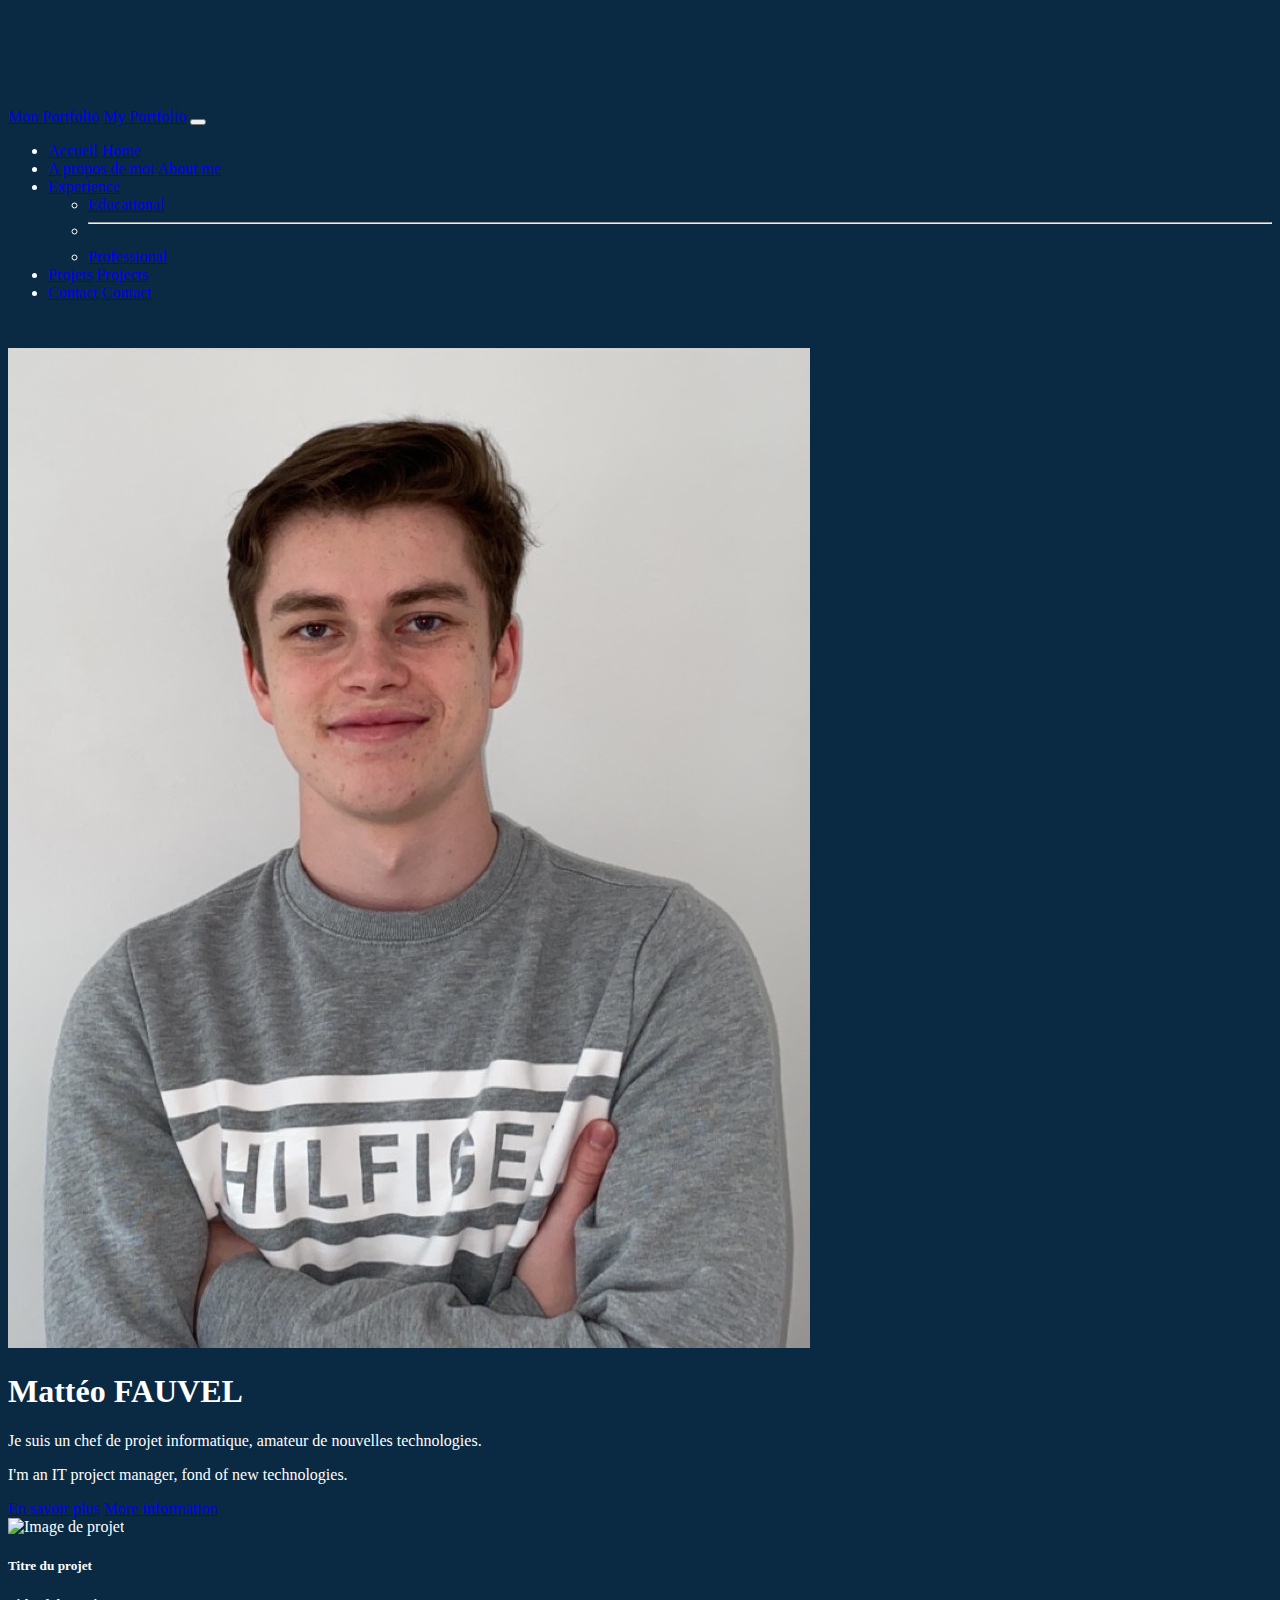
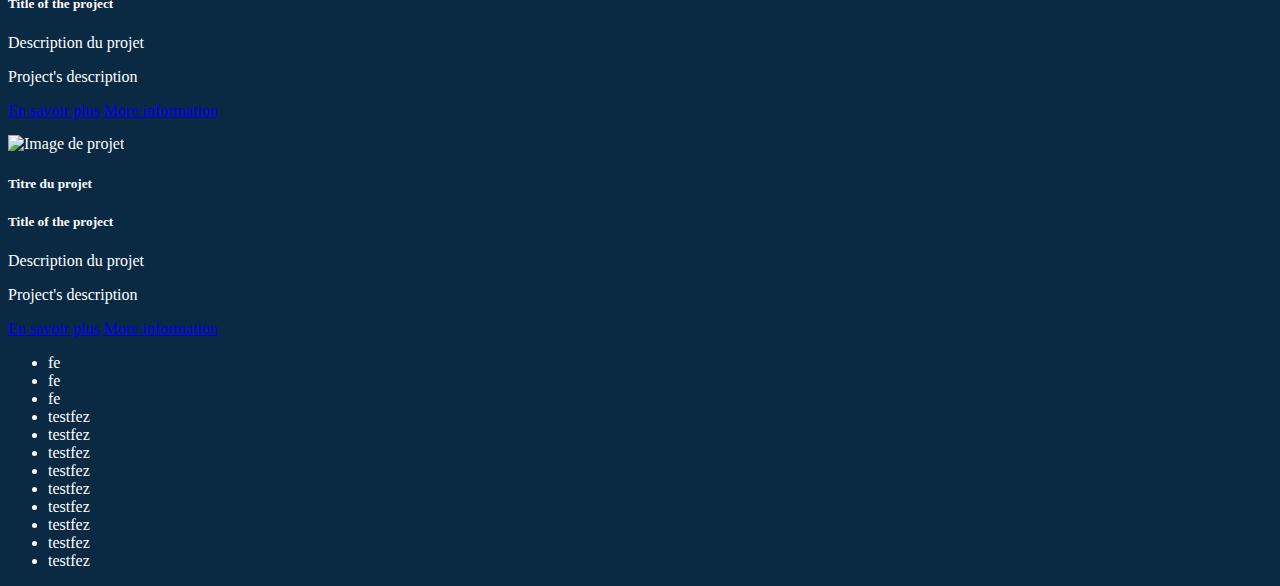
==== index.html @ 297b17e7 "Nav ended + img profil aligné" ====
<!DOCTYPE html>
<html lang="fr">
  <head>
    <meta charset="UTF-8" />
    <meta name="viewport" content="width=device-width, initial-scale=1.0" />

    
    <link rel="icon" href="/assets/Images/site-icon.png" type="image/png" />


    <link href="https://cdn.jsdelivr.net/npm/bootstrap@5.1.3/dist/css/bootstrap.min.css" rel="stylesheet" integrity="sha384-1BmE4kWBq78iYhFldvKuhfTAU6auU8tT94WrHftjDbrCEXSU1oBoqyl2QvZ6jIW3" crossorigin="anonymous">

    <link rel="stylesheet" href="/style/mainStyle.css" />

    

    <title id="tab-title">Accueil - Portfolio</title>
    
  </head>

  <body>
   
   <div class="navbox">
    <nav class="navbar navbar-expand-lg navbar-dark bg-dark fixed-top">
      <div class="container">
        <a class="navbar-brand lang-fr" href="#">Mon Portfolio</a>
        <a class="navbar-brand lang-en" href="#">My Portfolio</a>
        <button class="navbar-toggler" type="button" data-bs-toggle="collapse" data-bs-target="#navbarNav" aria-controls="navbarNav" aria-expanded="false" aria-label="Toggle navigation">
          <span class="navbar-toggler-icon"></span>
        </button>
        <div class="collapse navbar-collapse" id="navbarNav">
          <ul class="navbar-nav ms-auto">
            <li class="nav-item">
              <a class="nav-link active lang-fr" aria-current="page" href="#">Accueil</a>
              <a class="nav-link active lang-en" aria-current="page" href="#">Home</a>
            </li>
            <li class="nav-item">
              <a class="nav-link lang-fr" href="#">A propos de moi</a>
              <a class="nav-link lang-en" href="#">About me</a>
            </li>  

            <!-- Dropdown for experience -->
            <li class="nav-item dropdown">
            <a class="nav-link dropdown-toggle" href="#" id="navbarDropdown" role="button" data-bs-toggle="dropdown" aria-expanded="false">
              Experience
            </a>
            <ul class="dropdown-menu" aria-labelledby="navbarDropdown">
              <li><a class="dropdown-item" href="#">Educational</a></li>
              <li><hr class="dropdown-divider"></li>
              <li><a class="dropdown-item" href="#">Professional</a></li>
            </ul>
          </li>


            <li class="nav-item">
              <a class="nav-link lang-fr" href="#">Projets</a>
              <a class="nav-link lang-en" href="#">Projects</a>
            </li>
            <li class="nav-item">
              <a class="nav-link lang-fr" href="#">Contact</a>
              <a class="nav-link lang-en" href="#">Contact</a>
            </li>
            <li class="nav-item" hidden>
              <button id="lang-button" class="nav-link btn btn-outline-primary">EN</button>
            </li>
          </ul>
        </div>
      </div>
    </nav>
  </div>
 
    <div class="pt-3">
    <div class="container my-5">
      <div class="row">
        <div class="col-md-6 d-flex justify-content-center">
          <img src="assets/Images/Photo de profil.JPG" class="img-fluid rounded-circle mb-3 w-50" alt="Image de profil">
        </div>
        <div class="col-md-6">
          <h1>Mattéo FAUVEL</h1>
          <p class="lang-fr">Je suis un chef de projet informatique, amateur de nouvelles technologies.</p>
          <p class="lang-en">I'm an IT project manager, fond of new technologies.</p>

          <a href="#" class="btn btn-primary lang-fr">En savoir plus</a>
          <a href="#" class="btn btn-primary lang-en">More information</a>
        </div>
      </div>
    </div>
  
    <div class="container my-5">
      <div class="row">
        <div class="col-md-4">
          <div class="card">
            <img src="https://via.placeholder.com/500x300.png?text=Image+de+projet" class="card-img-top" alt="Image de projet">
            <div class="card-body">
              <h5 class="card-title lang-fr">Titre du projet</h5>
              <h5 class="card-title lang-en">Title of the project</h5>
              <p class="card-text lang-fr">Description du projet</p>
              <p class="card-text lang-en">Project's description</p>
              <a href="#" class="btn btn-primary lang-fr">En savoir plus</a>
              <a href="#" class="btn btn-primary lang-en">More information</a>
            </div>
          </div>
        </div>
        <div class="col-md-4">
          <div class="card">
            <img src="https://via.placeholder.com/500x300.png?text=Image+de+projet" class="card-img-top" alt="Image de projet">
            <div class="card-body">
              <h5 class="card-title lang-fr">Titre du projet</h5>
              <h5 class="card-title lang-en">Title of the project</h5>
              <p class="card-text lang-fr">Description du projet</p>
              <p class="card-text lang-en">Project's description</p>
              <a href="#" class="btn btn-primary lang-fr">En savoir plus</a>
              <a href="#" class="btn btn-primary lang-en">More information</a>
          </div>
        </div>
      </div>
    </div>
  </div>

  <ul><li>fe</li>
  <li>fe</li>
  <li>fe</li>
  <li>testfez</li>
  <li>testfez</li>
  <li>testfez</li>
  <li>testfez</li>
  <li>testfez</li>
  <li>testfez</li>
  <li>testfez</li>
  <li>testfez</li>
  <li>testfez</li></ul>



  <script src="Script/jquery-3.6.4.min.js"></script>
  <script src="Script/script.js"></script>
  
  <script src="https://cdn.jsdelivr.net/npm/@popperjs/core@2.10.2/dist/umd/popper.min.js" integrity="sha384-7+zCNj/IqJ95wo16oMtfsKbZ9ccEh31eOz1HGyDuCQ6wgnyJNSYdrPa03rtR1zdB" crossorigin="anonymous"></script>

  <script src="https://cdn.jsdelivr.net/npm/bootstrap@5.1.3/dist/js/bootstrap.min.js" integrity="sha384-QJHtvGhmr9XOIpI6YVutG+2QOK9T+ZnN4kzFN1RtK3zEFEIsxhlmWl5/YESvpZ13" crossorigin="anonymous"></script>

</div>
  </body>
</html>
---- style/mainStyle.css ----
body {
  background-color: #0A2A43;
  color: white;
  padding-top: 100px;
}

.card {
  margin-bottom: 15px;
  border-color: white;
  background-color: #0A2A43;
  color: white;
}

#lang-button {
  margin-left: 30px;
}

.bg-dark {
  background-color: #0A2A43;
}

.pt-3 {
  padding-top: 30px;
}
/*# sourceMappingURL=mainStyle.css.map */
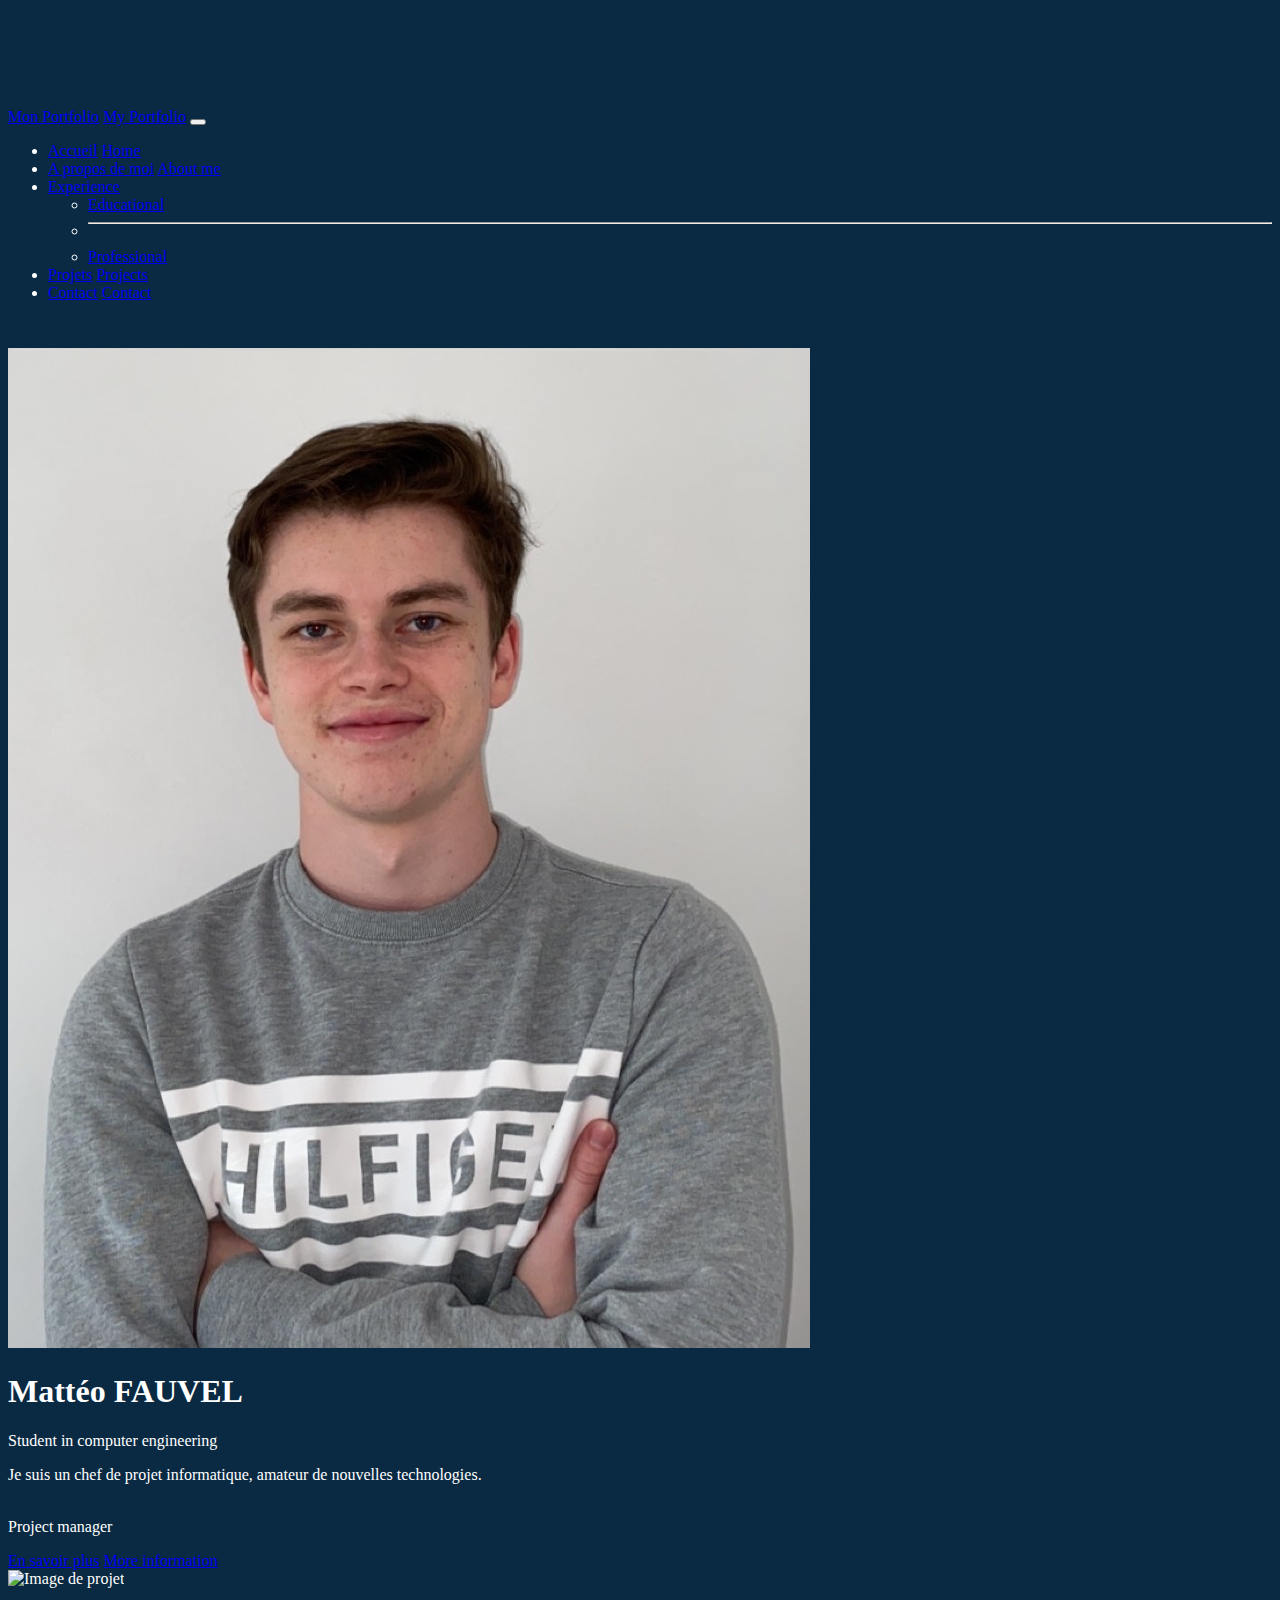
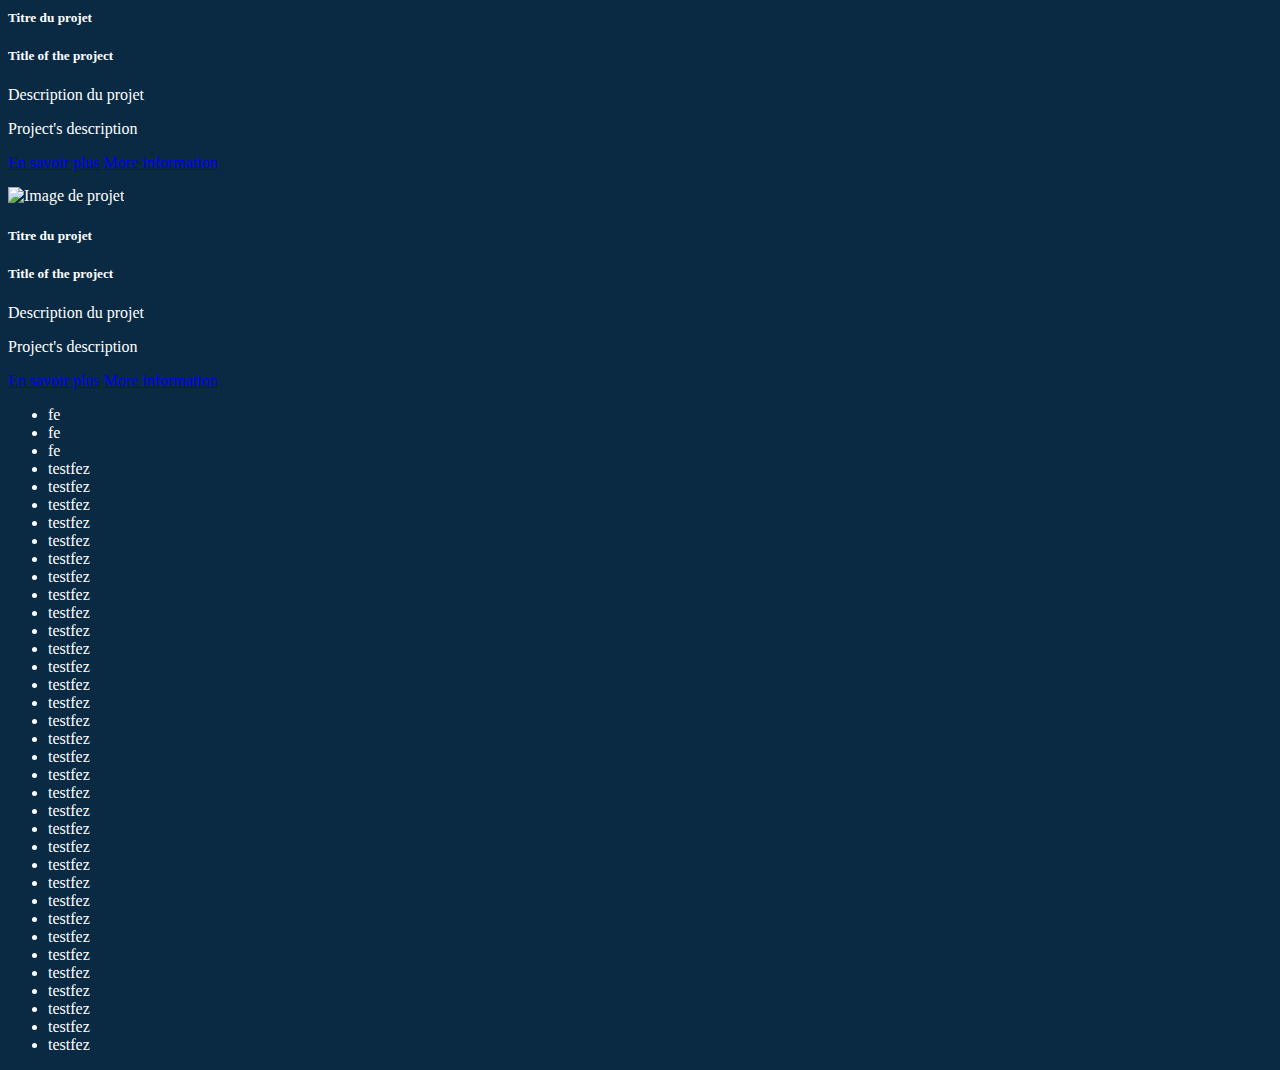
==== commit 50d4a02e: "new file" ====
--- a/index.html
+++ b/index.html
@@ -53,8 +53,8 @@
 
 
             <li class="nav-item">
-              <a class="nav-link lang-fr" href="#">Projets</a>
-              <a class="nav-link lang-en" href="#">Projects</a>
+              <a class="nav-link lang-fr" href="#projects-anchor">Projets</a>
+              <a class="nav-link lang-en" href="#projects-anchor">Projects</a>
             </li>
             <li class="nav-item">
               <a class="nav-link lang-fr" href="#">Contact</a>
@@ -77,8 +77,10 @@
         </div>
         <div class="col-md-6">
           <h1>Mattéo FAUVEL</h1>
+          <span id="profile-title">Student in computer engineering</span>
           <p class="lang-fr">Je suis un chef de projet informatique, amateur de nouvelles technologies.</p>
-          <p class="lang-en">I'm an IT project manager, fond of new technologies.</p>
+          <br><span class="lang-en profile-description">Project manager</span>
+          <p class="lang-en profile-description"></p>
 
           <a href="#" class="btn btn-primary lang-fr">En savoir plus</a>
           <a href="#" class="btn btn-primary lang-en">More information</a>
@@ -86,8 +88,8 @@
       </div>
     </div>
   
-    <div class="container my-5">
-      <div class="row">
+    <div class="container my-5" >
+      <div class="row" id="projects-anchor">
         <div class="col-md-4">
           <div class="card">
             <img src="https://via.placeholder.com/500x300.png?text=Image+de+projet" class="card-img-top" alt="Image de projet">
@@ -128,6 +130,30 @@
   <li>testfez</li>
   <li>testfez</li>
   <li>testfez</li>
+  <li>testfez</li>
+  <li>testfez</li>
+  <li>testfez</li>
+  <li>testfez</li>
+  <li>testfez</li>
+  <li>testfez</li>
+  <li>testfez</li>
+  <li>testfez</li>
+  <li>testfez</li>
+  <li>testfez</li>
+  <li>testfez</li>
+  <li>testfez</li>
+  <li>testfez</li>
+  <li>testfez</li>
+  <li>testfez</li>
+  <li>testfez</li>
+  <li>testfez</li>
+  <li>testfez</li>
+  <li>testfez</li>
+  <li>testfez</li>
+  <li>testfez</li>
+  <li>testfez</li>
+  <li>testfez</li>
+  <li>testfez</li>
   <li>testfez</li></ul>
 
 
--- a/style/mainStyle.css
+++ b/style/mainStyle.css
@@ -21,5 +21,4 @@
 
 .pt-3 {
   padding-top: 30px;
-}
-/*# sourceMappingURL=mainStyle.css.map */+}/*# sourceMappingURL=mainStyle.css.map */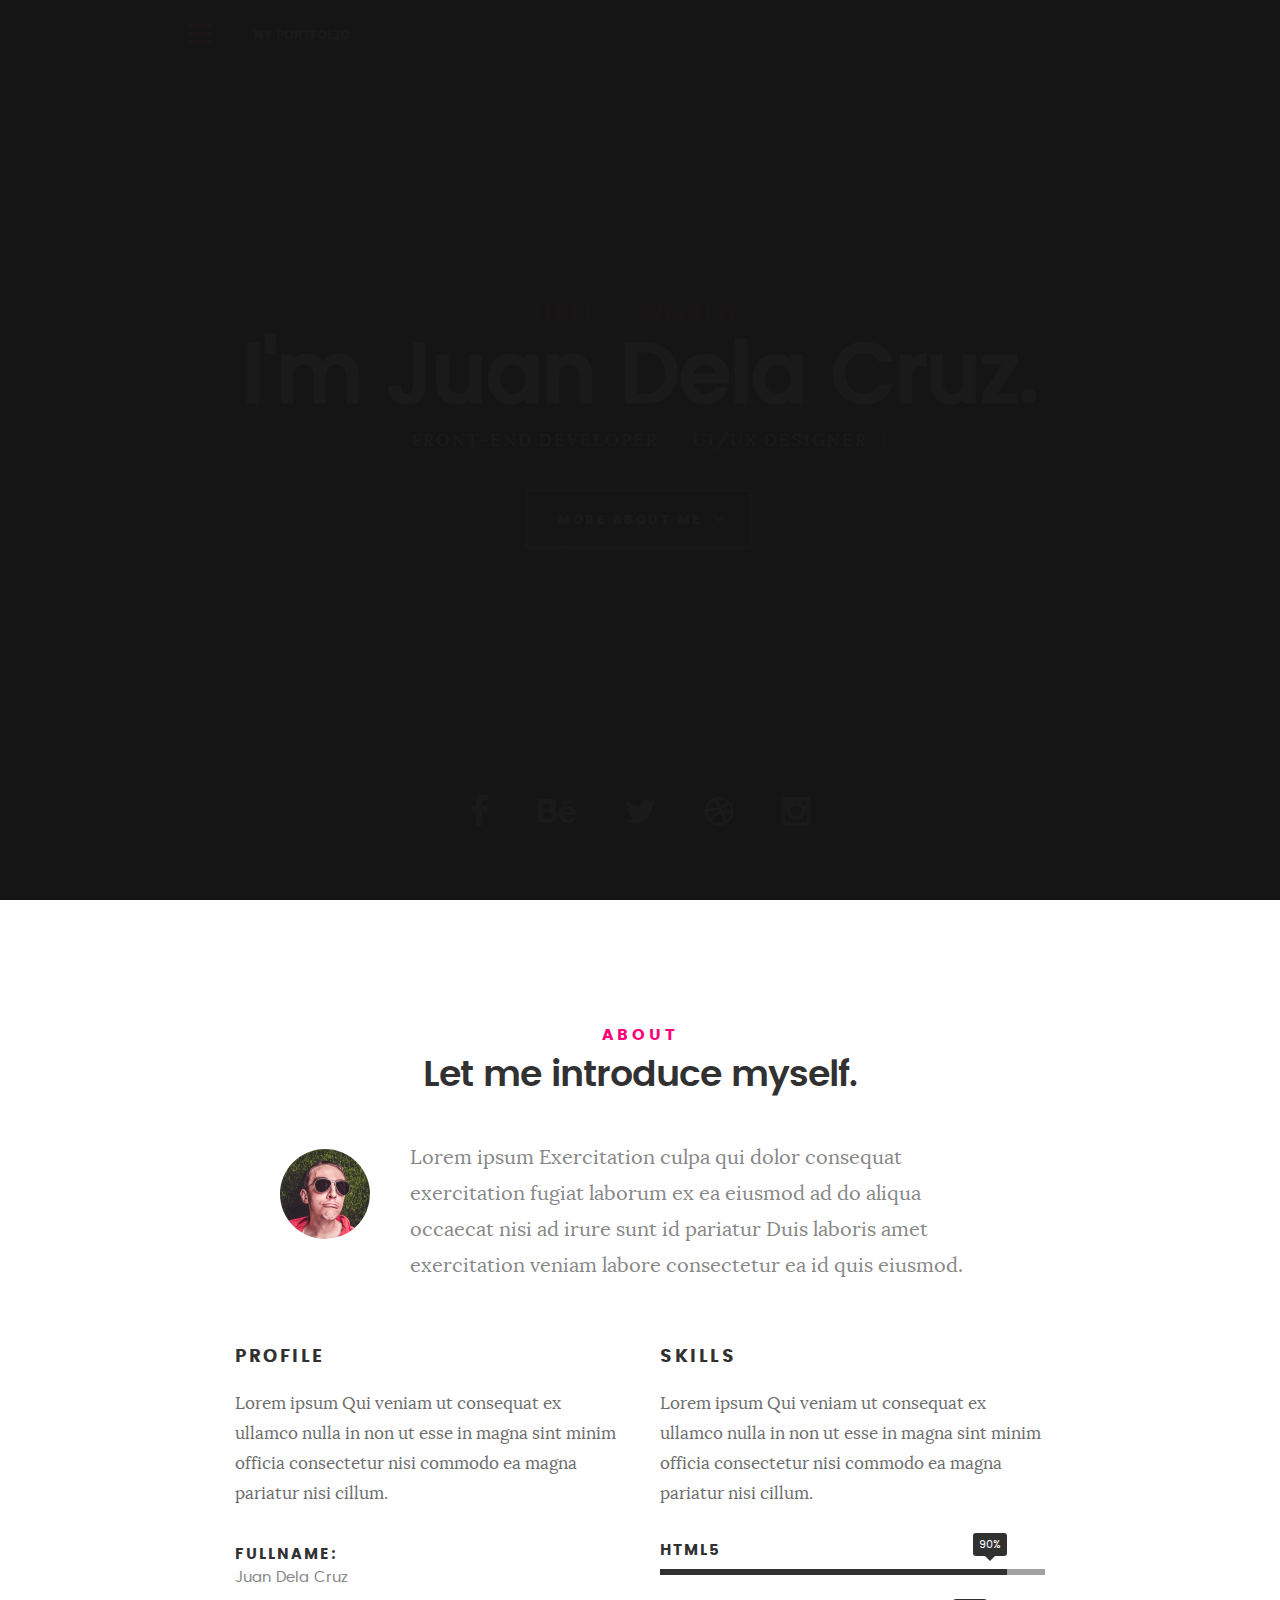
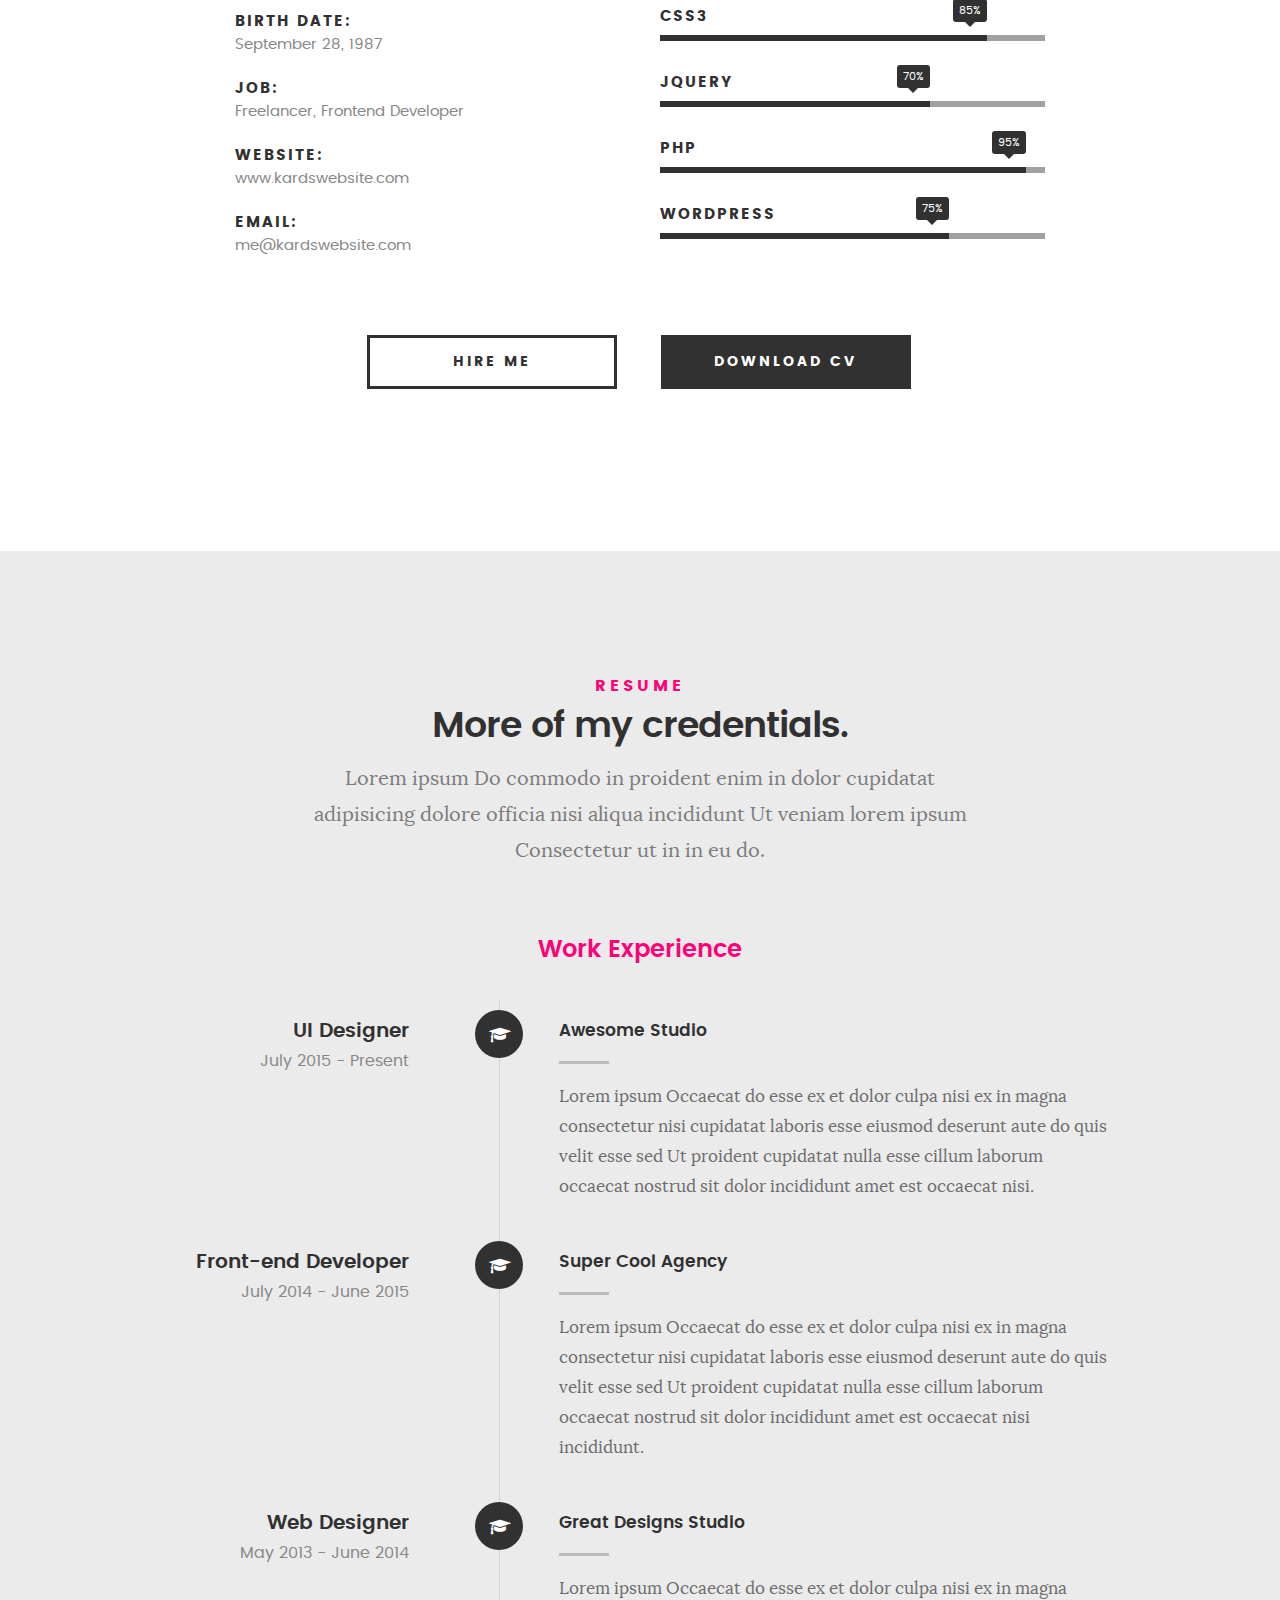
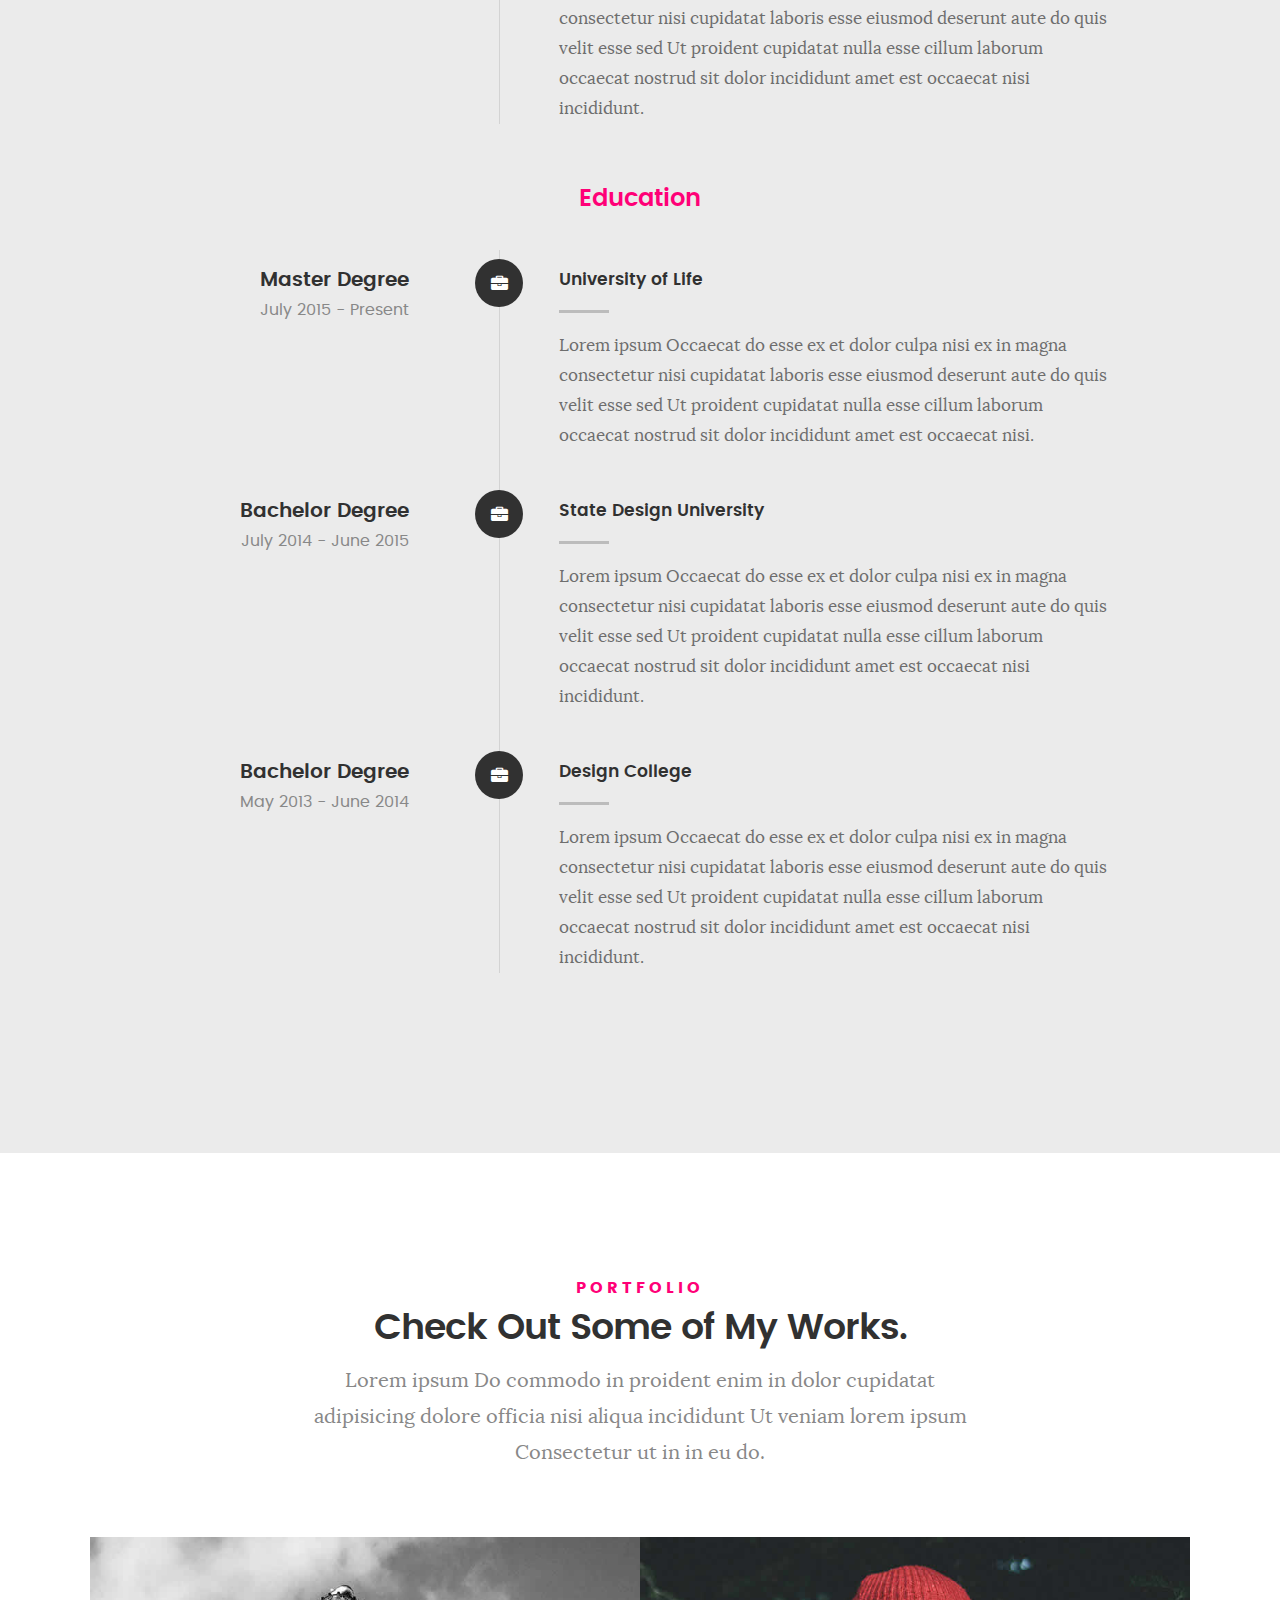
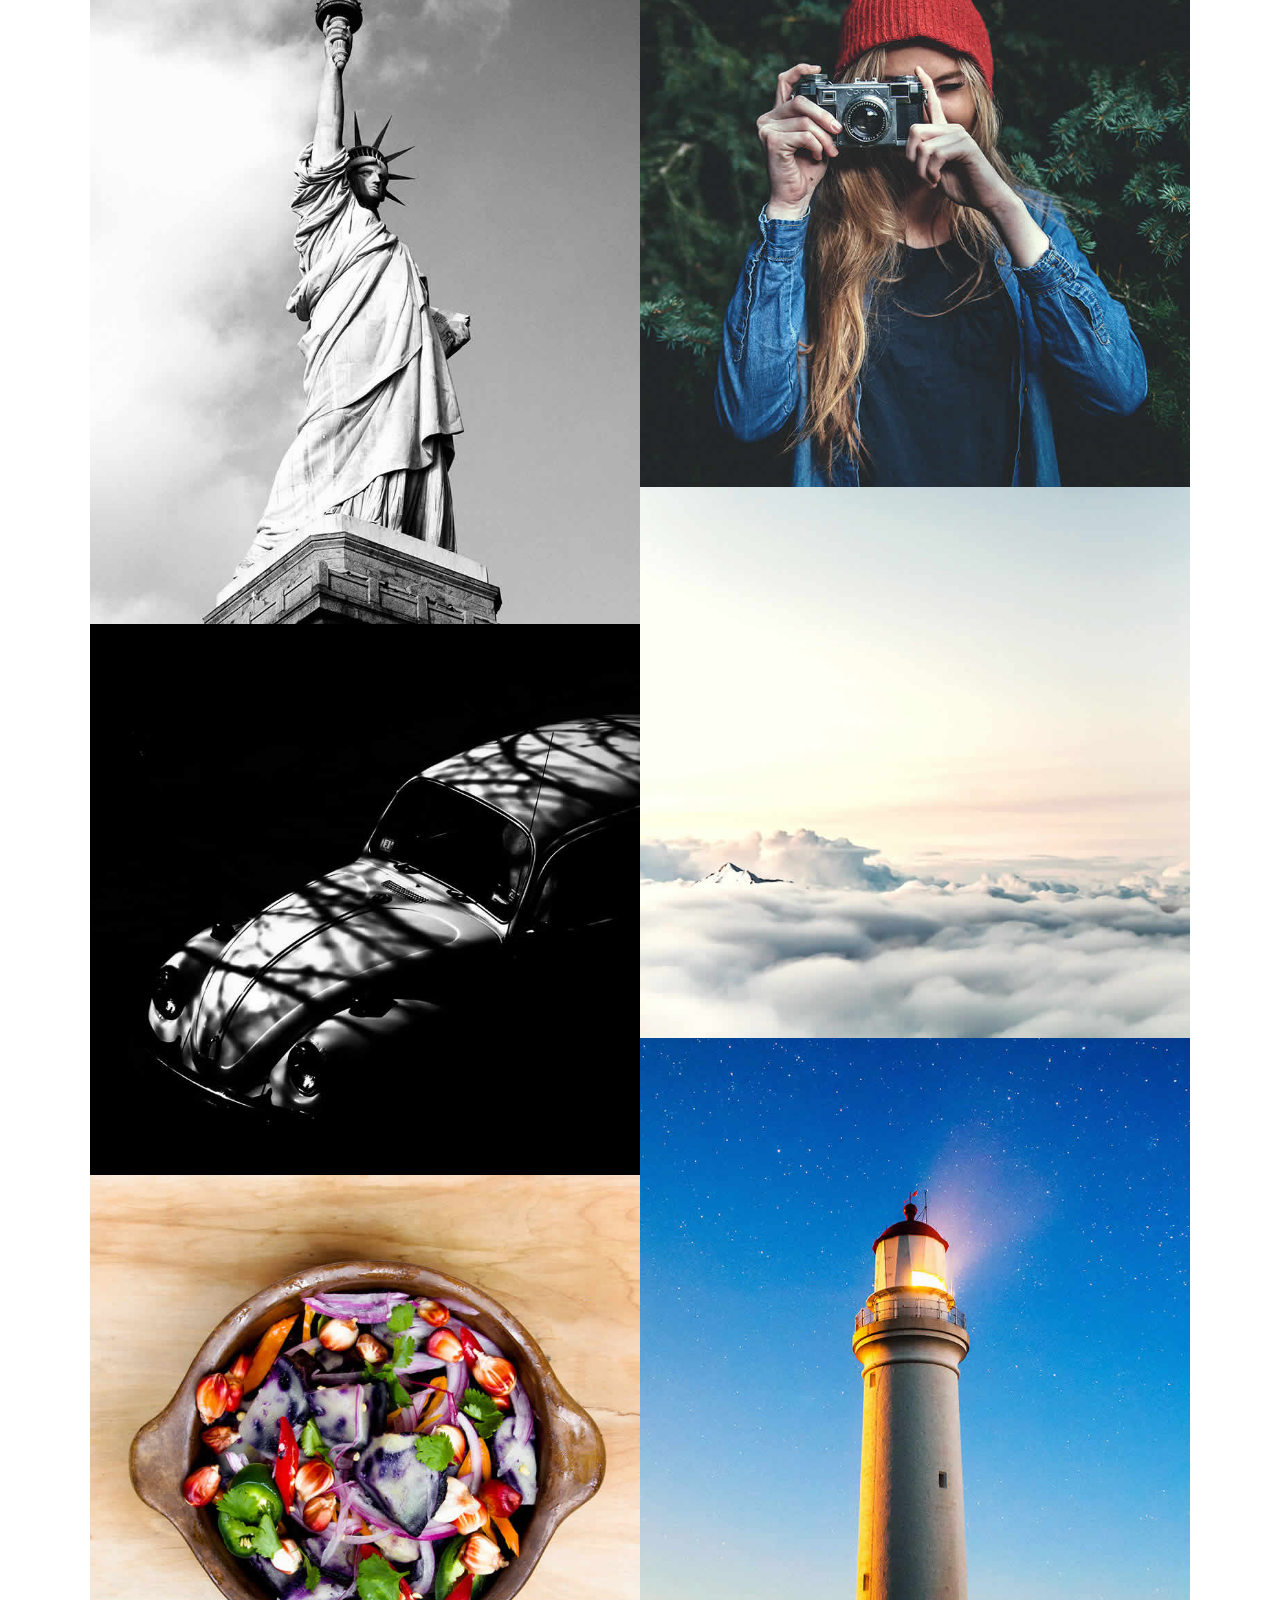
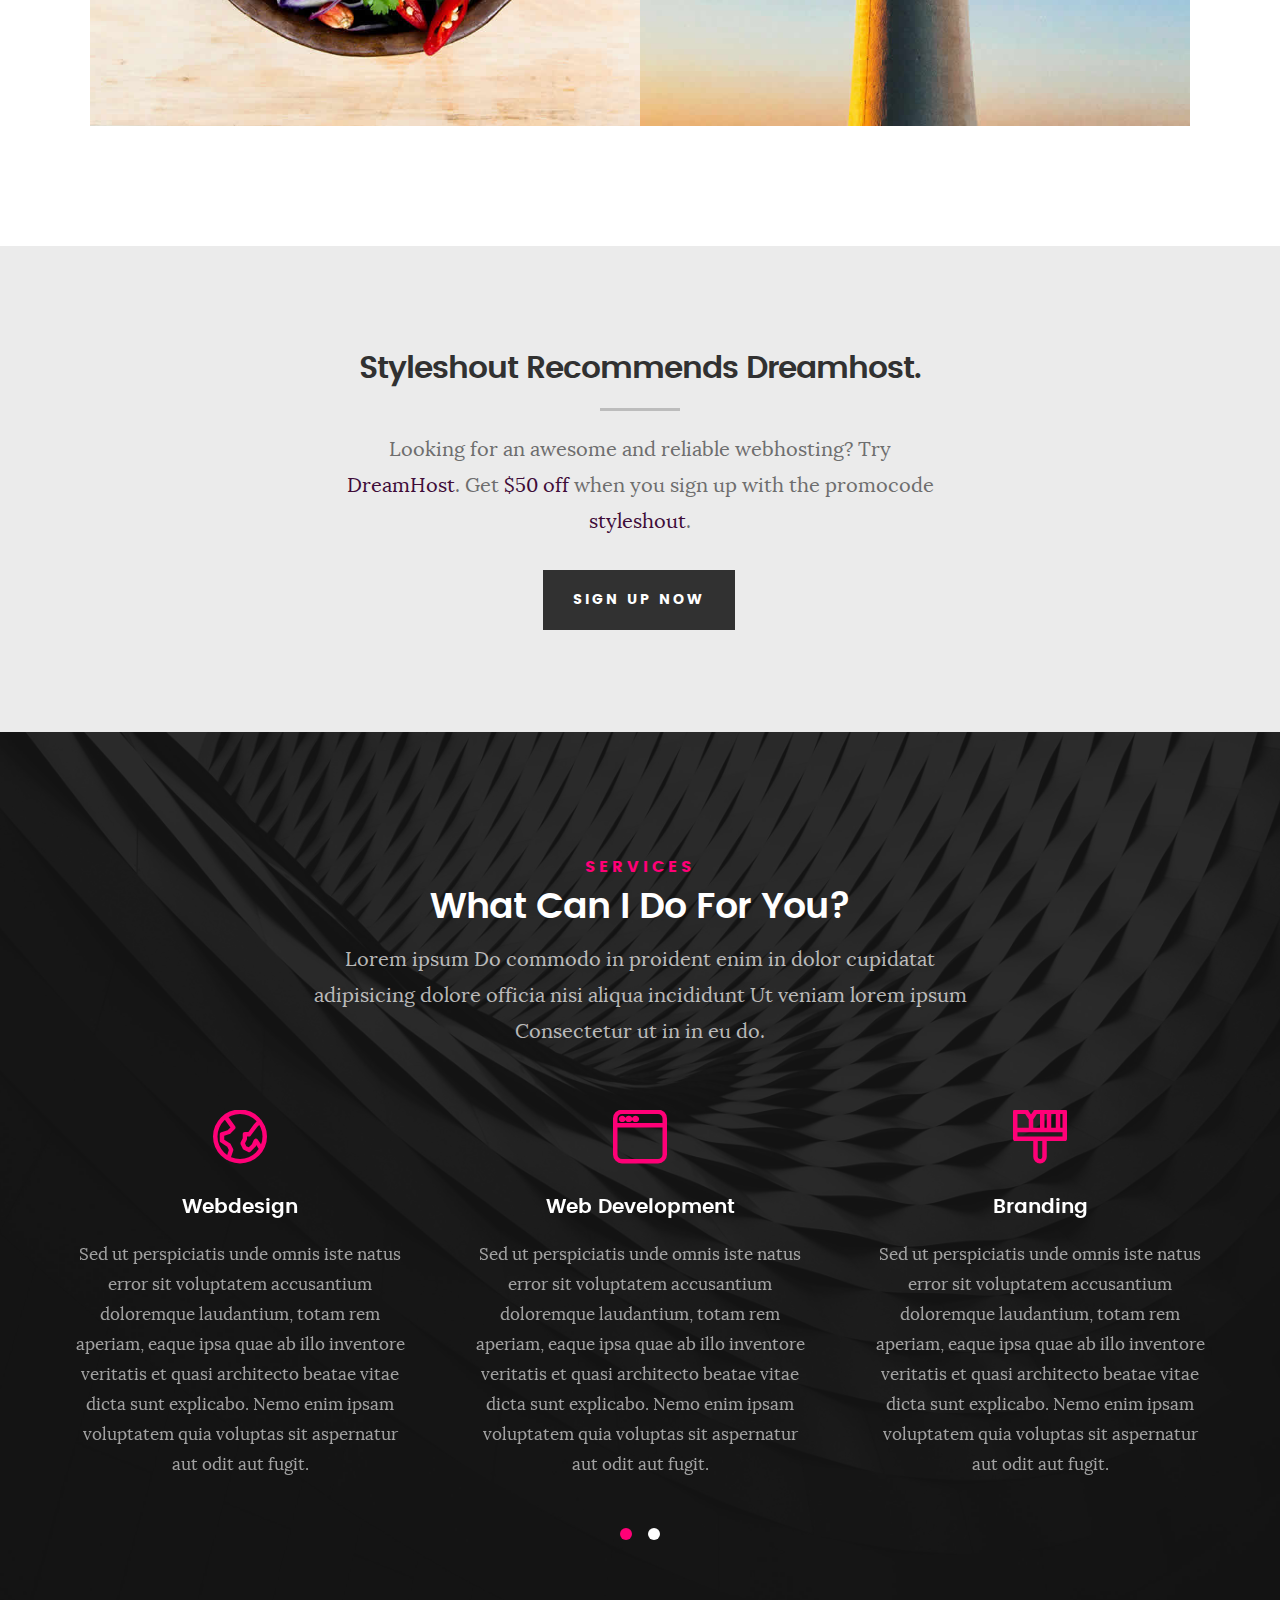
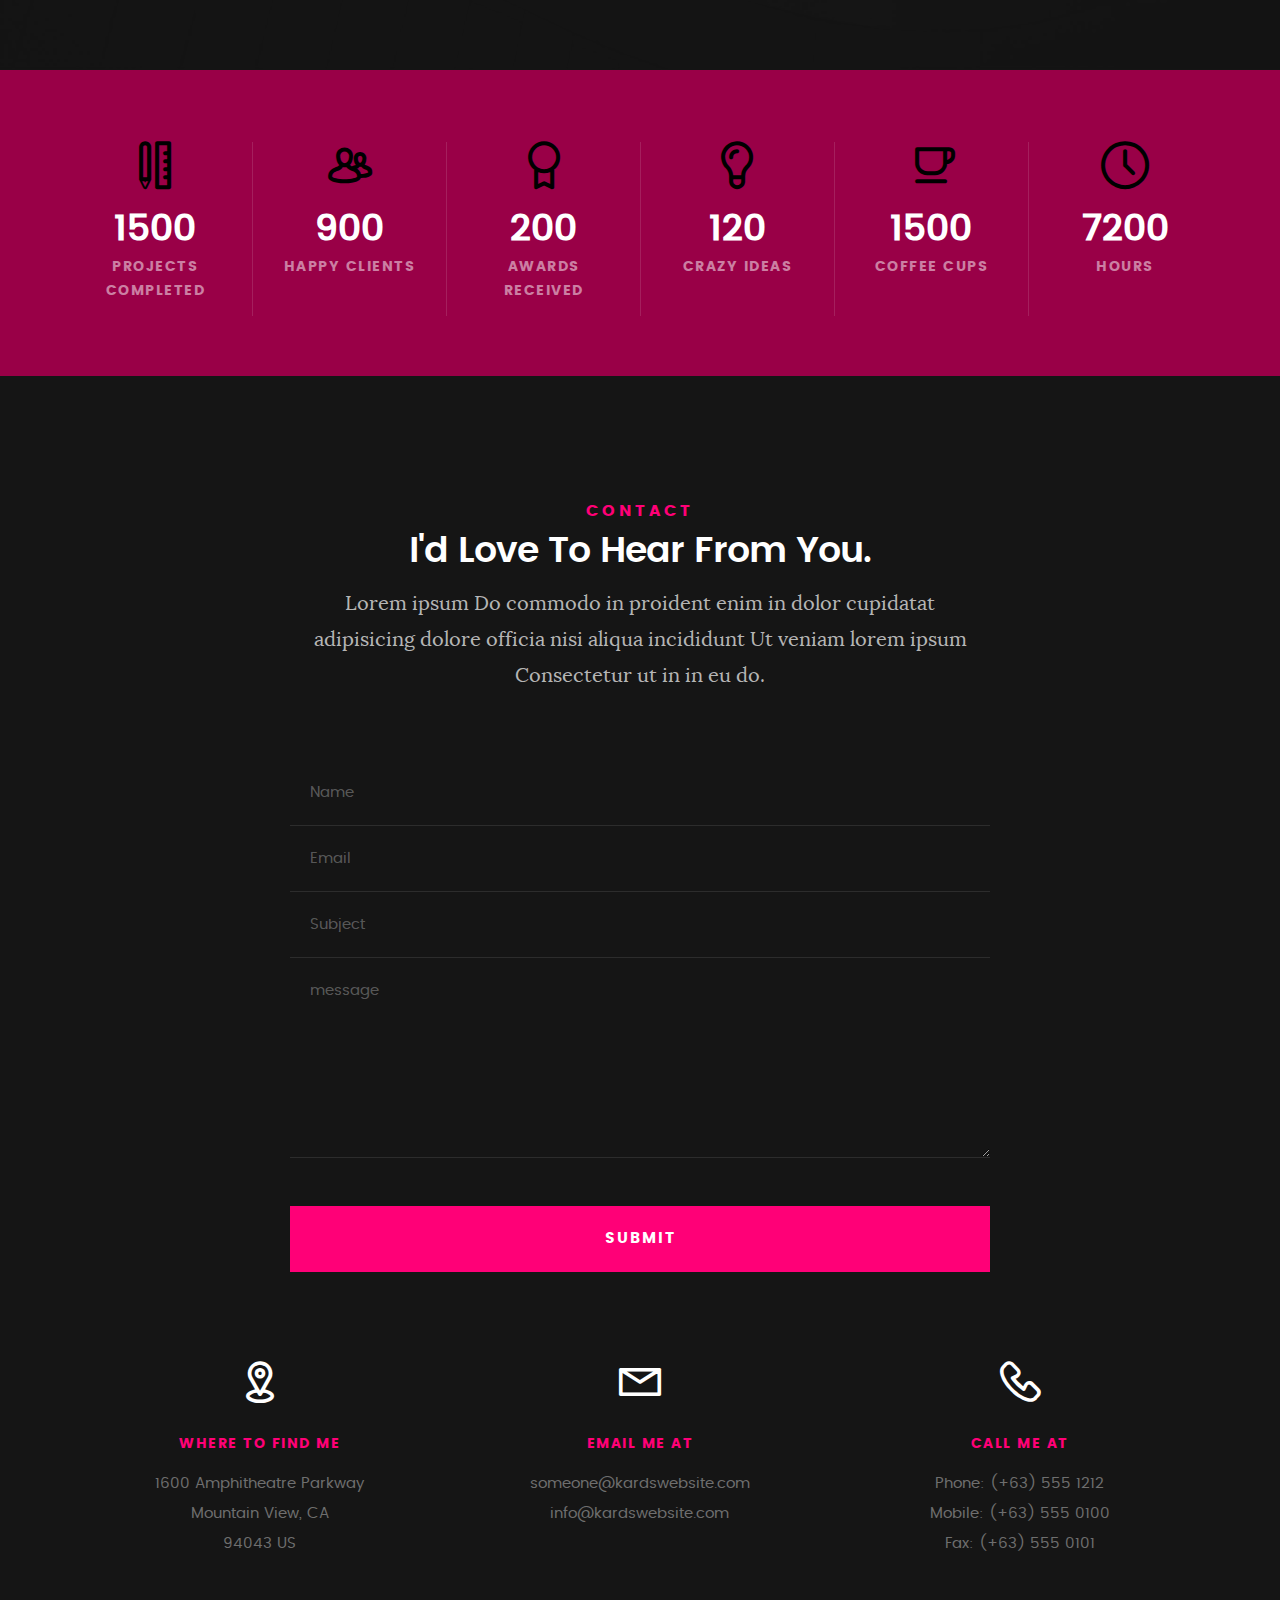
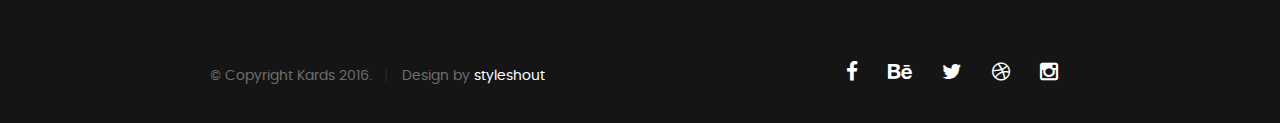
==== commit 4966df9c: "Ajout du template" ====
--- a/index.html
+++ b/index.html
@@ -1,170 +1,1030 @@
 <!DOCTYPE html>
-<html lang="fr">
-  <head>
-    <meta charset="UTF-8" />
-    <meta name="viewport" content="width=device-width, initial-scale=1.0" />
-
-    
-    <link rel="icon" href="/assets/Images/site-icon.png" type="image/png" />
-
-
-    <link href="https://cdn.jsdelivr.net/npm/bootstrap@5.1.3/dist/css/bootstrap.min.css" rel="stylesheet" integrity="sha384-1BmE4kWBq78iYhFldvKuhfTAU6auU8tT94WrHftjDbrCEXSU1oBoqyl2QvZ6jIW3" crossorigin="anonymous">
-
-    <link rel="stylesheet" href="/style/mainStyle.css" />
-
-    
-
-    <title id="tab-title">Accueil - Portfolio</title>
-    
-  </head>
-
-  <body>
-   
-   <div class="navbox">
-    <nav class="navbar navbar-expand-lg navbar-dark bg-dark fixed-top">
-      <div class="container">
-        <a class="navbar-brand lang-fr" href="#">Mon Portfolio</a>
-        <a class="navbar-brand lang-en" href="#">My Portfolio</a>
-        <button class="navbar-toggler" type="button" data-bs-toggle="collapse" data-bs-target="#navbarNav" aria-controls="navbarNav" aria-expanded="false" aria-label="Toggle navigation">
-          <span class="navbar-toggler-icon"></span>
-        </button>
-        <div class="collapse navbar-collapse" id="navbarNav">
-          <ul class="navbar-nav ms-auto">
-            <li class="nav-item">
-              <a class="nav-link active lang-fr" aria-current="page" href="#">Accueil</a>
-              <a class="nav-link active lang-en" aria-current="page" href="#">Home</a>
-            </li>
-            <li class="nav-item">
-              <a class="nav-link lang-fr" href="#">A propos de moi</a>
-              <a class="nav-link lang-en" href="#">About me</a>
-            </li>  
-
-            <!-- Dropdown for experience -->
-            <li class="nav-item dropdown">
-            <a class="nav-link dropdown-toggle" href="#" id="navbarDropdown" role="button" data-bs-toggle="dropdown" aria-expanded="false">
-              Experience
-            </a>
-            <ul class="dropdown-menu" aria-labelledby="navbarDropdown">
-              <li><a class="dropdown-item" href="#">Educational</a></li>
-              <li><hr class="dropdown-divider"></li>
-              <li><a class="dropdown-item" href="#">Professional</a></li>
-            </ul>
-          </li>
-
-
-            <li class="nav-item">
-              <a class="nav-link lang-fr" href="#projects-anchor">Projets</a>
-              <a class="nav-link lang-en" href="#projects-anchor">Projects</a>
-            </li>
-            <li class="nav-item">
-              <a class="nav-link lang-fr" href="#">Contact</a>
-              <a class="nav-link lang-en" href="#">Contact</a>
-            </li>
-            <li class="nav-item" hidden>
-              <button id="lang-button" class="nav-link btn btn-outline-primary">EN</button>
-            </li>
-          </ul>
-        </div>
-      </div>
-    </nav>
-  </div>
- 
-    <div class="pt-3">
-    <div class="container my-5">
-      <div class="row">
-        <div class="col-md-6 d-flex justify-content-center">
-          <img src="assets/Images/Photo de profil.JPG" class="img-fluid rounded-circle mb-3 w-50" alt="Image de profil">
-        </div>
-        <div class="col-md-6">
-          <h1>Mattéo FAUVEL</h1>
-          <span id="profile-title">Student in computer engineering</span>
-          <p class="lang-fr">Je suis un chef de projet informatique, amateur de nouvelles technologies.</p>
-          <br><span class="lang-en profile-description">Project manager</span>
-          <p class="lang-en profile-description"></p>
-
-          <a href="#" class="btn btn-primary lang-fr">En savoir plus</a>
-          <a href="#" class="btn btn-primary lang-en">More information</a>
-        </div>
-      </div>
-    </div>
-  
-    <div class="container my-5" >
-      <div class="row" id="projects-anchor">
-        <div class="col-md-4">
-          <div class="card">
-            <img src="https://via.placeholder.com/500x300.png?text=Image+de+projet" class="card-img-top" alt="Image de projet">
-            <div class="card-body">
-              <h5 class="card-title lang-fr">Titre du projet</h5>
-              <h5 class="card-title lang-en">Title of the project</h5>
-              <p class="card-text lang-fr">Description du projet</p>
-              <p class="card-text lang-en">Project's description</p>
-              <a href="#" class="btn btn-primary lang-fr">En savoir plus</a>
-              <a href="#" class="btn btn-primary lang-en">More information</a>
-            </div>
-          </div>
-        </div>
-        <div class="col-md-4">
-          <div class="card">
-            <img src="https://via.placeholder.com/500x300.png?text=Image+de+projet" class="card-img-top" alt="Image de projet">
-            <div class="card-body">
-              <h5 class="card-title lang-fr">Titre du projet</h5>
-              <h5 class="card-title lang-en">Title of the project</h5>
-              <p class="card-text lang-fr">Description du projet</p>
-              <p class="card-text lang-en">Project's description</p>
-              <a href="#" class="btn btn-primary lang-fr">En savoir plus</a>
-              <a href="#" class="btn btn-primary lang-en">More information</a>
-          </div>
-        </div>
-      </div>
-    </div>
-  </div>
-
-  <ul><li>fe</li>
-  <li>fe</li>
-  <li>fe</li>
-  <li>testfez</li>
-  <li>testfez</li>
-  <li>testfez</li>
-  <li>testfez</li>
-  <li>testfez</li>
-  <li>testfez</li>
-  <li>testfez</li>
-  <li>testfez</li>
-  <li>testfez</li>
-  <li>testfez</li>
-  <li>testfez</li>
-  <li>testfez</li>
-  <li>testfez</li>
-  <li>testfez</li>
-  <li>testfez</li>
-  <li>testfez</li>
-  <li>testfez</li>
-  <li>testfez</li>
-  <li>testfez</li>
-  <li>testfez</li>
-  <li>testfez</li>
-  <li>testfez</li>
-  <li>testfez</li>
-  <li>testfez</li>
-  <li>testfez</li>
-  <li>testfez</li>
-  <li>testfez</li>
-  <li>testfez</li>
-  <li>testfez</li>
-  <li>testfez</li>
-  <li>testfez</li>
-  <li>testfez</li>
-  <li>testfez</li></ul>
-
-
-
-  <script src="Script/jquery-3.6.4.min.js"></script>
-  <script src="Script/script.js"></script>
-  
-  <script src="https://cdn.jsdelivr.net/npm/@popperjs/core@2.10.2/dist/umd/popper.min.js" integrity="sha384-7+zCNj/IqJ95wo16oMtfsKbZ9ccEh31eOz1HGyDuCQ6wgnyJNSYdrPa03rtR1zdB" crossorigin="anonymous"></script>
-
-  <script src="https://cdn.jsdelivr.net/npm/bootstrap@5.1.3/dist/js/bootstrap.min.js" integrity="sha384-QJHtvGhmr9XOIpI6YVutG+2QOK9T+ZnN4kzFN1RtK3zEFEIsxhlmWl5/YESvpZ13" crossorigin="anonymous"></script>
-
-</div>
-  </body>
-</html>
+<!--[if IE 8 ]><html class="no-js oldie ie8" lang="en"> <![endif]-->
+<!--[if IE 9 ]><html class="no-js oldie ie9" lang="en"> <![endif]-->
+<!--[if (gte IE 9)|!(IE)]><!--><html class="no-js" lang="en"> <!--<![endif]-->
+<head>
+
+   <!--- basic page needs
+   ================================================== -->
+   <meta charset="utf-8">
+	<title>Kards</title>
+	<meta name="description" content="">  
+	<meta name="author" content="">
+
+   <!-- mobile specific metas
+   ================================================== -->
+	<meta name="viewport" content="width=device-width, initial-scale=1, maximum-scale=1">
+
+ 	<!-- CSS
+   ================================================== -->
+   <link rel="stylesheet" href="css/base.css">  
+   <link rel="stylesheet" href="css/main.css">
+   <link rel="stylesheet" href="css/vendor.css">     
+
+   <!-- script
+   ================================================== -->   
+	<script src="js/modernizr.js"></script>
+	<script src="js/pace.min.js"></script>
+
+   <!-- favicons
+	================================================== -->
+	<link rel="icon" type="image/png" href="favicon.png">
+
+</head>
+
+<body id="top">
+
+	<!-- header 
+   ================================================== -->
+   <header>   	
+   	<div class="row">
+
+   		<div class="top-bar">
+   			<a class="menu-toggle" href="#"><span>Menu</span></a>
+
+	   		<div class="logo">
+		         <a href="index.html">My portfolio</a>
+		      </div>		      
+
+		   	<nav id="main-nav-wrap">
+					<ul class="main-navigation">
+						<li class="current"><a class="smoothscroll"  href="#intro" title="">Home</a></li>
+						<li><a class="smoothscroll"  href="#about" title="">About</a></li>
+						<li><a class="smoothscroll"  href="#resume" title="">Resume</a></li>
+						<li><a class="smoothscroll"  href="#portfolio" title="">Portfolio</a></li>
+						<li><a class="smoothscroll"  href="#services" title="">Services</a></li>					
+						<li><a class="smoothscroll"  href="#contact" title="">Contact</a></li>	
+						<li><a href="styles.html" title="">Style Demo</a></li>				
+					</ul>
+				</nav>    		
+   		</div> <!-- /top-bar --> 
+   		
+   	</div> <!-- /row --> 		
+   </header> <!-- /header -->
+
+	<!-- intro section
+   ================================================== -->
+   <section id="intro">   
+
+   	<div class="intro-overlay"></div>	
+
+   	<div class="intro-content">
+   		<div class="row">
+
+   			<div class="col-twelve">
+
+	   			<h5>Hello, World.</h5>
+	   			<h1>I'm Juan Dela Cruz.</h1>
+
+	   			<p class="intro-position">
+	   				<span>Front-end Developer</span>
+	   				<span>UI/UX Designer</span> 
+	   			</p>
+
+	   			<a class="button stroke smoothscroll" href="#about" title="">More About Me</a>
+
+	   		</div>  
+   			
+   		</div>   		 		
+   	</div> <!-- /intro-content --> 
+
+   	<ul class="intro-social">        
+         <li><a href="#"><i class="fa fa-facebook"></i></a></li>
+         <li><a href="#"><i class="fa fa-behance"></i></a></li>
+         <li><a href="#"><i class="fa fa-twitter"></i></a></li>
+         <li><a href="#"><i class="fa fa-dribbble"></i></a></li>
+         <li><a href="#"><i class="fa fa-instagram"></i></a></li>
+      </ul> <!-- /intro-social -->      	
+
+   </section> <!-- /intro -->
+
+
+   <!-- about section
+   ================================================== -->
+   <section id="about">  
+
+   	<div class="row section-intro">
+   		<div class="col-twelve">
+
+   			<h5>About</h5>
+   			<h1>Let me introduce myself.</h1>
+
+   			<div class="intro-info">
+
+   				<img src="images/profile-pic.jpg" alt="Profile Picture">
+
+   				<p class="lead">Lorem ipsum Exercitation culpa qui dolor consequat exercitation fugiat laborum ex ea eiusmod ad do aliqua occaecat nisi ad irure sunt id pariatur Duis laboris amet exercitation veniam labore consectetur ea id quis eiusmod.</p>
+   			</div>   			
+
+   		</div>   		
+   	</div> <!-- /section-intro -->
+
+   	<div class="row about-content">
+
+   		<div class="col-six tab-full">
+
+   			<h3>Profile</h3>
+   			<p>Lorem ipsum Qui veniam ut consequat ex ullamco nulla in non ut esse in magna sint minim officia consectetur nisi commodo ea magna pariatur nisi cillum.</p>
+
+   			<ul class="info-list">
+   				<li>
+   					<strong>Fullname:</strong>
+   					<span>Juan Dela Cruz</span>
+   				</li>
+   				<li>
+   					<strong>Birth Date:</strong>
+   					<span>September 28, 1987</span>
+   				</li>
+   				<li>
+   					<strong>Job:</strong>
+   					<span>Freelancer, Frontend Developer</span>
+   				</li>
+   				<li>
+   					<strong>Website:</strong>
+   					<span>www.kardswebsite.com</span>
+   				</li>
+   				<li>
+   					<strong>Email:</strong>
+   					<span>me@kardswebsite.com</span>
+   				</li>
+
+   			</ul> <!-- /info-list -->
+
+   		</div>
+
+   		<div class="col-six tab-full">
+
+   			<h3>Skills</h3>
+   			<p>Lorem ipsum Qui veniam ut consequat ex ullamco nulla in non ut esse in magna sint minim officia consectetur nisi commodo ea magna pariatur nisi cillum.</p>
+
+				<ul class="skill-bars">
+				   <li>
+				   	<div class="progress percent90"><span>90%</span></div>
+				   	<strong>HTML5</strong>
+				   </li>
+				   <li>
+				   	<div class="progress percent85"><span>85%</span></div>
+				   	<strong>CSS3</strong>
+				   </li>
+				   <li>
+				   	<div class="progress percent70"><span>70%</span></div>
+				   	<strong>JQuery</strong>
+				   </li>
+				   <li>
+				   	<div class="progress percent95"><span>95%</span></div>
+				   	<strong>PHP</strong>
+				   </li>
+				   <li>
+
+				   	<div class="progress percent75"><span>75%</span></div>
+				   	<strong>Wordpress</strong>
+				   </li>
+      
+				</ul> <!-- /skill-bars -->		
+
+   		</div>
+
+   	</div>
+
+   	<div class="row button-section">
+   		<div class="col-twelve">
+   			<a href="#contact" title="Hire Me" class="button stroke smoothscroll">Hire Me</a>
+   			<a href="#" title="Download CV" class="button button-primary">Download CV</a>
+   		</div>   		
+   	</div>
+
+   </section> <!-- /process-->    
+
+
+   <!-- resume Section
+   ================================================== -->
+	<section id="resume" class="grey-section">
+
+		<div class="row section-intro">
+   		<div class="col-twelve">
+
+   			<h5>Resume</h5>
+   			<h1>More of my credentials.</h1>
+
+   			<p class="lead">Lorem ipsum Do commodo in proident enim in dolor cupidatat adipisicing dolore officia nisi aliqua incididunt Ut veniam lorem ipsum Consectetur ut in in eu do.</p>
+
+   		</div>   		
+   	</div> <!-- /section-intro--> 
+
+   	<div class="row resume-timeline">
+
+   		<div class="col-twelve resume-header">
+
+   			<h2>Work Experience</h2>
+
+   		</div> <!-- /resume-header -->
+
+   		<div class="col-twelve">
+
+   			<div class="timeline-wrap">
+
+   				<div class="timeline-block">
+
+	   				<div class="timeline-ico">
+	   					<i class="fa fa-graduation-cap"></i>
+	   				</div>
+
+	   				<div class="timeline-header">
+	   					<h3>UI Designer</h3>
+	   					<p>July 2015 - Present</p>
+	   				</div>
+
+	   				<div class="timeline-content">
+	   					<h4>Awesome Studio</h4>
+	   					<p>Lorem ipsum Occaecat do esse ex et dolor culpa nisi ex in magna consectetur nisi cupidatat laboris esse eiusmod deserunt aute do quis velit esse sed Ut proident cupidatat nulla esse cillum laborum occaecat nostrud sit dolor incididunt amet est occaecat nisi.</p>
+	   				</div>
+
+	   			</div> <!-- /timeline-block -->
+
+	   			<div class="timeline-block">
+
+	   				<div class="timeline-ico">
+	   					<i class="fa fa-graduation-cap"></i>
+	   				</div>
+
+	   				<div class="timeline-header">
+	   					<h3>Front-end Developer</h3>
+	   					<p>July 2014 - June 2015</p>
+	   				</div>
+
+	   				<div class="timeline-content">
+	   					<h4>Super Cool Agency</h4>
+	   					<p>Lorem ipsum Occaecat do esse ex et dolor culpa nisi ex in magna consectetur nisi cupidatat laboris esse eiusmod deserunt aute do quis velit esse sed Ut proident cupidatat nulla esse cillum laborum occaecat nostrud sit dolor incididunt amet est occaecat nisi incididunt.</p>
+	   				</div>
+
+	   			</div> <!-- /timeline-block -->
+
+	   			<div class="timeline-block">
+
+	   				<div class="timeline-ico">
+	   					<i class="fa fa-graduation-cap"></i>
+	   				</div>
+
+	   				<div class="timeline-header">
+	   					<h3>Web Designer</h3>
+	   					<p>May 2013 - June 2014</p>
+	   				</div>
+
+	   				<div class="timeline-content">
+	   					<h4>Great Designs Studio</h4>
+	   					<p>Lorem ipsum Occaecat do esse ex et dolor culpa nisi ex in magna consectetur nisi cupidatat laboris esse eiusmod deserunt aute do quis velit esse sed Ut proident cupidatat nulla esse cillum laborum occaecat nostrud sit dolor incididunt amet est occaecat nisi incididunt.</p>
+	   				</div>
+
+	   			</div> <!-- /timeline-block -->
+
+   			</div> <!-- /timeline-wrap -->   			
+
+   		</div> <!-- /col-twelve -->
+   		
+   	</div> <!-- /resume-timeline -->
+   	
+   	<div class="row resume-timeline">
+
+   		<div class="col-twelve resume-header">
+
+   			<h2>Education</h2>
+
+   		</div> <!-- /resume-header -->
+
+   		<div class="col-twelve">
+
+   			<div class="timeline-wrap">
+
+   				<div class="timeline-block">
+
+	   				<div class="timeline-ico">
+	   					<i class="fa fa-briefcase"></i>
+	   				</div>
+
+	   				<div class="timeline-header">
+	   					<h3>Master Degree</h3>
+	   					<p>July 2015 - Present</p>
+	   				</div>
+
+	   				<div class="timeline-content">
+	   					<h4>University of Life</h4>
+	   					<p>Lorem ipsum Occaecat do esse ex et dolor culpa nisi ex in magna consectetur nisi cupidatat laboris esse eiusmod deserunt aute do quis velit esse sed Ut proident cupidatat nulla esse cillum laborum occaecat nostrud sit dolor incididunt amet est occaecat nisi.</p>
+	   				</div>
+
+	   			</div> <!-- /timeline-block -->
+
+	   			<div class="timeline-block">
+
+	   				<div class="timeline-ico">
+	   					<i class="fa fa-briefcase"></i>
+	   				</div>
+
+	   				<div class="timeline-header">
+	   					<h3>Bachelor Degree</h3>
+	   					<p>July 2014 - June 2015</p>
+	   				</div>
+
+	   				<div class="timeline-content">
+	   					<h4>State Design University</h4>
+	   					<p>Lorem ipsum Occaecat do esse ex et dolor culpa nisi ex in magna consectetur nisi cupidatat laboris esse eiusmod deserunt aute do quis velit esse sed Ut proident cupidatat nulla esse cillum laborum occaecat nostrud sit dolor incididunt amet est occaecat nisi incididunt.</p>
+	   				</div>
+
+	   			</div> <!-- /timeline-block -->
+
+	   			<div class="timeline-block">
+
+	   				<div class="timeline-ico">
+	   					<i class="fa fa-briefcase"></i>
+	   				</div>
+
+	   				<div class="timeline-header">
+	   					<h3>Bachelor Degree</h3>
+	   					<p>May 2013 - June 2014</p>
+	   				</div>
+
+	   				<div class="timeline-content">
+	   					<h4>Design College</h4>
+	   					<p>Lorem ipsum Occaecat do esse ex et dolor culpa nisi ex in magna consectetur nisi cupidatat laboris esse eiusmod deserunt aute do quis velit esse sed Ut proident cupidatat nulla esse cillum laborum occaecat nostrud sit dolor incididunt amet est occaecat nisi incididunt.</p>
+	   				</div>
+
+	   			</div> <!-- /timeline-block -->
+
+   			</div> <!-- /timeline-wrap -->   			
+
+   		</div> <!-- /col-twelve -->
+   		
+   	</div> <!-- /resume-timeline -->
+		
+	</section> <!-- /features -->
+
+
+	<!-- Portfolio Section
+   ================================================== -->
+	<section id="portfolio">
+
+		<div class="row section-intro">
+   		<div class="col-twelve">
+
+   			<h5>Portfolio</h5>
+   			<h1>Check Out Some of My Works.</h1>
+
+   			<p class="lead">Lorem ipsum Do commodo in proident enim in dolor cupidatat adipisicing dolore officia nisi aliqua incididunt Ut veniam lorem ipsum Consectetur ut in in eu do.</p>
+
+   		</div>   		
+   	</div> <!-- /section-intro--> 
+
+   	<div class="row portfolio-content">
+
+   		<div class="col-twelve">
+
+   			<!-- portfolio-wrapper -->
+	         <div id="folio-wrapper" class="block-1-2 block-mob-full stack">
+
+	         	<div class="bgrid folio-item">
+	               <div class="item-wrap">
+	               	<img src="images/portfolio/liberty.jpg" alt="Liberty">
+	                  <a href="#modal-01" class="overlay">	                  	           
+	                     <div class="folio-item-table">
+	                     	<div class="folio-item-cell">
+		     					       <h3 class="folio-title">Liberty</h3>	     					    
+		     					    	 <span class="folio-types">
+		     					       	  Graphic Design
+		     					       </span>
+		     					   </div>	                      	
+	                     </div>                    
+	                  </a>
+	               </div>	               
+	        		</div> <!-- /folio-item -->
+
+	        		<div class="bgrid folio-item">
+	               <div class="item-wrap">
+	               	<img src="images/portfolio/shutterbug.jpg" alt="Shutterbug">
+	               	<a href="#modal-02" class="overlay">              		                  
+	                     <div class="folio-item-table">
+	                     	<div class="folio-item-cell">
+	                     		<h3 class="folio-title">Shutterbug</h3>	     					    
+		     					    	<span class="folio-types">
+		     					       	  Web Design
+		     					      </span>		     		
+		     					   </div> 	                      	
+	                     </div>                    
+	                  </a>
+	               </div>
+	        		</div> <!-- /folio-item -->
+
+	            <div class="bgrid folio-item">
+	               <div class="item-wrap">
+	               	<img src="images/portfolio/clouds.jpg"alt="Clouds">
+	                  <a href="#modal-03" class="overlay">             		                  
+	                     <div class="folio-item-table">
+	                     	<div class="folio-item-cell">
+	                     		<h3 class="folio-title">Clouds</h3>	     					    
+		     					    	<span class="folio-types">
+		     					       	  Web Design
+		     					      </span>		     		
+		     					   </div> 	                      	
+	                     </div>                    
+	                  </a>
+	               </div>
+	        		</div> <!-- /folio-item -->
+
+	            <div class="bgrid folio-item">
+	               <div class="item-wrap">
+	               	<img src="images/portfolio/beetle.jpg" alt="Beetle">
+	                  <a href="#modal-04" class="overlay">                  	                 
+	                     <div class="folio-item-table">
+	                     	<div class="folio-item-cell">
+	                     		<h3 class="folio-title">Beetle</h3>	     					    
+		     					    	<span class="folio-types">
+		     					       	  Branding
+		     					      </span>		     		
+		     					   </div>  	                      	
+	                     </div>                    
+	                  </a>
+	               </div>
+	        		</div> <!-- /folio-item -->     
+
+	        		<div class="bgrid folio-item">
+	               <div class="item-wrap">
+	               	<img src="images/portfolio/lighthouse.jpg" alt="Lighthouse">
+	                  <a href="#modal-05" class="overlay">             		                  
+	                     <div class="folio-item-table">
+	                     	<div class="folio-item-cell">
+	                     		<h3 class="folio-title">Lighthouse</h3>	     					    
+		     					    	<span class="folio-types">
+		     					       	  Web Development
+		     					      </span>		     		
+		     					   </div> 	                      	
+	                     </div>                    
+	                  </a>
+	               </div>
+	        		</div> <!-- /folio-item -->
+
+	            <div class="bgrid folio-item">
+	               <div class="item-wrap">
+	               	<img src="images/portfolio/salad.jpg" alt="Salad">
+	                  <a href="#modal-06" class="overlay">
+	                     <div class="folio-item-table">
+	                     	<div class="folio-item-cell">
+	                     		<h3 class="folio-title">Salad</h3>	     					    
+		     					    	<span class="folio-types">
+		     					       	  Branding
+		     					      </span>		     		
+		     					   </div>	                      	
+	                     </div>                    
+	                  </a>
+	               </div>
+	        		</div> <!-- /folio-item -->   
+
+	            <!-- modal popups - begin
+	            ============================================================= -->
+	            <div id="modal-01" class="popup-modal slider mfp-hide">	
+
+				     	<div class="media">
+				     		<img src="images/portfolio/modals/m-liberty.jpg" alt="" />
+				     	</div>      	
+
+					   <div class="description-box">
+					      <h4>Liberty</h4>		      
+					      <p>Proin gravida nibh vel velit auctor aliquet. Aenean sollicitudin, lorem quis bibendum auctor, nisi elit consequat ipsum, nec sagittis sem nibh id elit.</p>
+
+					      <div class="categories">Web Development</div>			               
+					   </div>
+
+			         <div class="link-box">
+			            <a href="http://www.behance.net">Details</a>
+					      <a href="#" class="popup-modal-dismiss">Close</a>
+			         </div>		      
+
+				   </div> <!-- /modal-01 -->
+
+				   <div id="modal-02" class="popup-modal slider mfp-hide">	
+
+				     	<div class="media">
+				     		<img src="images/portfolio/modals/m-shutterbug.jpg" alt="" />
+				     	</div>      	
+
+					   <div class="description-box">
+					      <h4>Shutterbug</h4>		      
+					      <p>Proin gravida nibh vel velit auctor aliquet. Aenean sollicitudin, lorem quis bibendum auctor, nisi elit consequat ipsum, nec sagittis sem nibh id elit.</p>
+
+					      <div class="categories">Web Design</div>			               
+					   </div>
+
+			         <div class="link-box">
+			            <a href="http://www.behance.net">Details</a>
+					      <a href="#" class="popup-modal-dismiss">Close</a>
+			         </div>		      
+
+				   </div> <!-- /modal-02 -->
+
+				   <div id="modal-03" class="popup-modal slider mfp-hide">	
+
+				     	<div class="media">
+				     		<img src="images/portfolio/modals/m-clouds.jpg" alt="" />
+				     	</div>      	
+
+					   <div class="description-box">
+					      <h4>Clouds</h4>		      
+					      <p>Proin gravida nibh vel velit auctor aliquet. Aenean sollicitudin, lorem quis bibendum auctor, nisi elit consequat ipsum, nec sagittis sem nibh id elit.</p>
+
+					      <div class="categories">Web Design</div>			               
+					   </div>
+
+			         <div class="link-box">
+			            <a href="http://www.behance.net">Details</a>
+					      <a href="#" class="popup-modal-dismiss">Close</a>
+			         </div>		      
+
+				   </div> <!-- /modal-03 -->
+
+				   <div id="modal-04" class="popup-modal slider mfp-hide">	
+
+				     	<div class="media">
+				     		<img src="images/portfolio/modals/m-beetle.jpg" alt="" />
+				     	</div>      	
+
+					   <div class="description-box">
+					      <h4>Beetle</h4>		      
+					      <p>Proin gravida nibh vel velit auctor aliquet. Aenean sollicitudin, lorem quis bibendum auctor, nisi elit consequat ipsum, nec sagittis sem nibh id elit.</p>
+
+					      <div class="categories">Branding</div>			               
+					   </div>
+
+			         <div class="link-box">
+			            <a href="http://www.behance.net">Details</a>
+					      <a href="#" class="popup-modal-dismiss">Close</a>
+			         </div>		      
+
+				   </div> <!-- /modal-04 -->
+
+				   <div id="modal-05" class="popup-modal slider mfp-hide">	
+
+				     	<div class="media">
+				     		<img src="images/portfolio/modals/m-lighthouse.jpg" alt="" />
+				     	</div>      	
+
+					   <div class="description-box">
+					      <h4>Lighthouse</h4>		      
+					      <p>Proin gravida nibh vel velit auctor aliquet. Aenean sollicitudin, lorem quis bibendum auctor, nisi elit consequat ipsum, nec sagittis sem nibh id elit.</p>
+
+					      <div class="categories">Web Development</div>			               
+					   </div>
+
+			         <div class="link-box">
+			            <a href="http://www.behance.net">Details</a>
+					      <a href="#" class="popup-modal-dismiss">Close</a>
+			         </div>		      
+
+				   </div> <!-- /modal-05 -->
+
+				   <div id="modal-06" class="popup-modal slider mfp-hide">	
+
+				     	<div class="media">
+				     		<img src="images/portfolio/modals/m-salad.jpg" alt="" />
+				     	</div>      	
+
+					   <div class="description-box">
+					      <h4>Salad</h4>		      
+					      <p>Proin gravida nibh vel velit auctor aliquet. Aenean sollicitudin, lorem quis bibendum auctor, nisi elit consequat ipsum, nec sagittis sem nibh id elit.</p>
+
+					      <div class="categories">Branding</div>			               
+					   </div>
+
+			         <div class="link-box">
+			            <a href="http://www.behance.net">Details</a>
+					      <a href="#" class="popup-modal-dismiss">Close</a>
+			         </div>		      
+
+				   </div> <!-- /modal-06 -->
+
+
+				   <!-- modal popups - end
+	            ============================================================= -->
+
+	         </div> <!-- /portfolio-wrapper --> 
+
+   		</div>  <!-- /twelve -->   
+
+   	</div> <!-- /portfolio-content --> 
+		
+	</section> <!-- /portfolio --> 
+
+
+	<!-- CTA Section
+   ================================================== -->
+	<section id="cta" class="grey-section">
+
+   	<div class="row cta-content">
+
+   		<div class="col-twelve section-ads">  
+
+	     		<h2 class="h01"><a href="http://www.dreamhost.com/r.cgi?287326|STYLESHOUT">Styleshout Recommends Dreamhost.</a></h2>
+
+		      <p class="lead">
+		      Looking for an awesome and reliable webhosting? Try <a href="http://www.dreamhost.com/r.cgi?287326|STYLESHOUT"><span>DreamHost</span></a>.
+				Get <span>$50 off</span> when you sign up with the promocode <span>styleshout</span>. 
+				<!-- Simply type	the promocode in the box labeled “Promo Code” when placing your order. -->	
+				</p>
+
+				<div class="action">
+			      <a class="button button-primary large" href="http://www.dreamhost.com/r.cgi?287326|STYLESHOUT">Sign Up Now</a>
+		      </div>		     	
+
+   		</div>
+
+   	</div> <!-- /cta-content -->
+
+   </section> <!-- /cta --> 
+
+	
+	<!-- services Section
+   ================================================== -->
+	<section id="services">
+
+		<div class="overlay"></div>
+
+		<div class="row section-intro">
+   		<div class="col-twelve">
+
+   			<h5>Services</h5>
+   			<h1>What Can I Do For You?</h1>
+
+   			<p class="lead">Lorem ipsum Do commodo in proident enim in dolor cupidatat adipisicing dolore officia nisi aliqua incididunt Ut veniam lorem ipsum Consectetur ut in in eu do.</p>
+
+   		</div>   		
+   	</div> <!-- /section-intro -->
+
+   	<div class="row services-content">
+
+   		<div id="owl-slider" class="owl-carousel services-list">
+
+	      	<div class="service">	
+
+	      		<span class="icon"><i class="icon-earth"></i></span>            
+
+	            <div class="service-content">	
+
+	            	 <h3>Webdesign</h3>
+
+		            <p class="desc">Sed ut perspiciatis unde omnis iste natus error sit voluptatem accusantium doloremque laudantium, totam rem aperiam, eaque ipsa quae ab illo inventore veritatis et quasi architecto beatae vitae dicta sunt explicabo. Nemo enim ipsam voluptatem quia voluptas sit aspernatur aut odit aut fugit.
+	         		</p>
+	         		
+	         	</div> 	         	 
+
+				</div> <!-- /service -->
+
+				<div class="service">	
+
+					<span class="icon"><i class="icon-window"></i></span>                          
+
+	            <div class="service-content">	
+
+	            	<h3>Web Development</h3>  
+
+		            <p class="desc">Sed ut perspiciatis unde omnis iste natus error sit voluptatem accusantium doloremque laudantium, totam rem aperiam, eaque ipsa quae ab illo inventore veritatis et quasi architecto beatae vitae dicta sunt explicabo. Nemo enim ipsam voluptatem quia voluptas sit aspernatur aut odit aut fugit.
+	         		</p>
+
+	            </div>	                          
+
+			   </div> <!-- /service -->
+
+			   <div class="service">
+
+			   	<span class="icon"><i class="icon-paint-brush"></i></span>		            
+
+	            <div class="service-content">
+
+	            	<h3>Branding</h3>
+
+		            <p class="desc">Sed ut perspiciatis unde omnis iste natus error sit voluptatem accusantium doloremque laudantium, totam rem aperiam, eaque ipsa quae ab illo inventore veritatis et quasi architecto beatae vitae dicta sunt explicabo. Nemo enim ipsam voluptatem quia voluptas sit aspernatur aut odit aut fugit.
+	        			</p> 
+
+	            </div> 	            	               
+
+			   </div> <!-- /service -->
+
+				<div class="service">
+
+					<span class="icon"><i class="icon-toggles"></i></span>	              
+
+	            <div class="service-content">
+
+	            	<h3>UI/UX Design</h3>
+
+		            <p class="desc">Sed ut perspiciatis unde omnis iste natus error sit voluptatem accusantium doloremque laudantium, totam rem aperiam, eaque ipsa quae ab illo inventore veritatis et quasi architecto beatae vitae dicta sunt explicabo. Nemo enim ipsam voluptatem quia voluptas sit aspernatur aut odit aut fugit.
+	         		</p> 
+	         		
+	            </div>                
+
+				</div> <!-- /service -->
+
+			   <div class="service">
+
+			   	<span class="icon"><i class="icon-image"></i></span>	            
+
+	            <div class="service-content">
+
+	            	<h3>Graphics Design</h3>
+
+		            <p class="desc">Sed ut perspiciatis unde omnis iste natus error sit voluptatem accusantium doloremque laudantium, totam rem aperiam, eaque ipsa quae ab illo inventore veritatis et quasi architecto beatae vitae dicta sunt explicabo. Nemo enim ipsam voluptatem quia voluptas sit aspernatur aut odit aut fugit.
+	        			</p> 
+
+	            </div>	               
+
+			   </div> <!-- /service -->
+
+			   <div class="service">
+
+			   	<span class="icon"><i class="icon-chat"></i></span>	   	           
+
+	            <div class="service-content">
+
+	            	 <h3>Consultancy</h3>
+
+		            <p class="desc">Sed ut perspiciatis unde omnis iste natus error sit voluptatem accusantium doloremque laudantium, totam rem aperiam, eaque ipsa quae ab illo inventore veritatis et quasi architecto beatae vitae dicta sunt explicabo. Nemo enim ipsam voluptatem quia voluptas sit aspernatur aut odit aut fugit.
+	        			</p> 
+	        			
+	            </div>	               
+
+			   </div> <!-- /service -->
+
+	      </div> <!-- /services-list -->
+   		
+   	</div> <!-- /services-content -->
+		
+	</section> <!-- /services -->	
+
+
+	<!-- stats Section
+   ================================================== -->
+	<section id="stats" class="count-up">
+
+		<div class="row">
+			<div class="col-twelve">
+
+				<div class="block-1-6 block-s-1-3 block-tab-1-2 block-mob-full stats-list">
+
+					<div class="bgrid stat">
+
+						<div class="icon-part">
+							<i class="icon-pencil-ruler"></i>
+						</div>
+
+						<h3 class="stat-count">
+							1500
+						</h3>
+
+						<h5 class="stat-title">
+							Projects Completed
+						</h5>
+
+					</div> <!-- /stat -->					
+
+					<div class="bgrid stat">
+
+						<div class="icon-part">
+							<i class="icon-users"></i>
+						</div>
+
+						<h3 class="stat-count">
+							900
+						</h3>
+
+						<h5 class="stat-title">
+							Happy Clients
+						</h5>
+
+					</div> <!-- /stat -->
+
+					<div class="bgrid stat">
+
+						<div class="icon-part">
+							<i class="icon-badge"></i>
+						</div>
+
+						<h3 class="stat-count">
+							200
+						</h3>
+
+						<h5 class="stat-title">
+							Awards Received
+						</h5>
+
+					</div> <!-- /stat -->									
+
+					<div class="bgrid stat">
+
+						<div class="icon-part">
+							<i class="icon-light-bulb"></i>
+						</div>
+
+						<h3 class="stat-count">
+							120
+						</h3>
+
+						<h5 class="stat-title">
+							Crazy Ideas
+						</h5>
+
+					</div> <!-- /stat -->
+
+					<div class="bgrid stat">
+
+						<div class="icon-part">
+							<i class="icon-cup"></i>
+						</div>
+
+						<h3 class="stat-count">
+							1500
+						</h3>
+
+						<h5 class="stat-title">
+							Coffee Cups
+						</h5>
+
+					</div> <!-- /stat -->
+
+					<div class="bgrid stat">
+
+						<div class="icon-part">
+							<i class="icon-clock"></i>
+						</div>
+
+						<h3 class="stat-count">
+							7200
+						</h3>
+
+						<h5 class="stat-title">
+							Hours
+						</h5>
+
+					</div> <!-- /stat -->
+
+				</div> <!-- /stats-list -->
+
+			</div> <!-- /twelve -->
+		</div> <!-- /row -->
+
+	</section> <!-- /stats -->
+
+	
+   <!-- contact
+   ================================================== -->
+	<section id="contact">
+
+		<div class="row section-intro">
+   		<div class="col-twelve">
+
+   			<h5>Contact</h5>
+   			<h1>I'd Love To Hear From You.</h1>
+
+   			<p class="lead">Lorem ipsum Do commodo in proident enim in dolor cupidatat adipisicing dolore officia nisi aliqua incididunt Ut veniam lorem ipsum Consectetur ut in in eu do.</p>
+
+   		</div> 
+   	</div> <!-- /section-intro -->
+
+   	<div class="row contact-form">
+
+   		<div class="col-twelve">
+
+            <!-- form -->
+            <form name="contactForm" id="contactForm" method="post" action="">
+      			<fieldset>
+
+                  <div class="form-field">
+ 						   <input name="contactName" type="text" id="contactName" placeholder="Name" value="" minlength="2" required="">
+                  </div>
+                  <div class="form-field">
+	      			   <input name="contactEmail" type="email" id="contactEmail" placeholder="Email" value="" required="">
+	               </div>
+                  <div class="form-field">
+	     				   <input name="contactSubject" type="text" id="contactSubject" placeholder="Subject" value="">
+	               </div>                       
+                  <div class="form-field">
+	                 	<textarea name="contactMessage" id="contactMessage" placeholder="message" rows="10" cols="50" required=""></textarea>
+	               </div>                      
+                 <div class="form-field">
+                     <button class="submitform">Submit</button>
+                     <div id="submit-loader">
+                        <div class="text-loader">Sending...</div>                             
+       				      <div class="s-loader">
+								  	<div class="bounce1"></div>
+								  	<div class="bounce2"></div>
+								  	<div class="bounce3"></div>
+								</div>
+							</div>
+                  </div>
+
+      			</fieldset>
+      		</form> <!-- Form End -->
+
+            <!-- contact-warning -->
+            <div id="message-warning">            	
+            </div>            
+            <!-- contact-success -->
+      		<div id="message-success">
+               <i class="fa fa-check"></i>Your message was sent, thank you!<br>
+      		</div>
+
+         </div> <!-- /col-twelve -->
+   		
+   	</div> <!-- /contact-form -->
+
+   	<div class="row contact-info">
+
+   		<div class="col-four tab-full">
+
+   			<div class="icon">
+   				<i class="icon-pin"></i>
+   			</div>
+
+   			<h5>Where to find me</h5>
+
+   			<p>
+            1600 Amphitheatre Parkway<br>
+            Mountain View, CA<br>
+            94043 US
+            </p>
+
+   		</div>
+
+   		<div class="col-four tab-full collapse">
+
+   			<div class="icon">
+   				<i class="icon-mail"></i>
+   			</div>
+
+   			<h5>Email Me At</h5>
+
+   			<p>someone@kardswebsite.com<br>
+			   	info@kardswebsite.com			     
+			   </p>
+
+   		</div>
+
+   		<div class="col-four tab-full">
+
+   			<div class="icon">
+   				<i class="icon-phone"></i>
+   			</div>
+
+   			<h5>Call Me At</h5>
+
+   			<p>Phone: (+63) 555 1212<br>
+			   	Mobile: (+63) 555 0100<br>
+			     	Fax: (+63) 555 0101
+			   </p>
+
+   		</div>
+   		
+   	</div> <!-- /contact-info -->
+		
+	</section> <!-- /contact -->
+
+
+   <!-- footer
+   ================================================== -->
+
+   <footer>
+     	<div class="row">
+
+     		<div class="col-six tab-full pull-right social">
+
+     			<ul class="footer-social">        
+			      <li><a href="#"><i class="fa fa-facebook"></i></a></li>
+			      <li><a href="#"><i class="fa fa-behance"></i></a></li>
+			      <li><a href="#"><i class="fa fa-twitter"></i></a></li>
+			      <li><a href="#"><i class="fa fa-dribbble"></i></a></li>
+			      <li><a href="#"><i class="fa fa-instagram"></i></a></li>
+			   </ul> 
+	      		
+	      </div>
+
+      	<div class="col-six tab-full">
+	      	<div class="copyright">
+		        	<span>© Copyright Kards 2016.</span> 
+		        	<span>Design by <a href="http://www.styleshout.com/">styleshout</a></span>	         	
+		         </div>		                  
+	      	</div>
+
+	      	<div id="go-top">
+		         <a class="smoothscroll" title="Back to Top" href="#top"><i class="fa fa-long-arrow-up"></i></a>
+		      </div>
+
+      	</div> <!-- /row -->     	
+   </footer>  
+
+   <div id="preloader"> 
+    	<div id="loader"></div>
+   </div> 
+
+   <!-- Java Script
+   ================================================== --> 
+   <script src="js/jquery-2.1.3.min.js"></script>
+   <script src="js/plugins.js"></script>
+   <script src="js/main.js"></script>
+
+</body>
+
+</html>--- a/css/base.css
+++ b/css/base.css
@@ -0,0 +1,871 @@
+/**
+ * =================================================================== 
+ *
+ *  Kards v1.0 Base Stylesheet
+ *  url: styleshout.com
+ *  03-01-2016
+ *  ------------------------------------------------------------------
+ *  TOC:
+ *  01. reset
+ *  02. basic/base setup styles
+ *  03. grid
+ *  04. MISC
+ *
+ * =================================================================== 
+ */
+
+/** 
+ * ===================================================================
+ * 01. reset - normalize.css v3.0.2 | MIT License | git.io/normalize
+ *
+ * ------------------------------------------------------------------- 
+ */
+html {
+	font-family: sans-serif;
+	-ms-text-size-adjust: 100%;
+	-webkit-text-size-adjust: 100%;
+}
+
+body {
+	margin: 0;
+}
+
+article,
+aside,
+details,
+figcaption,
+figure,
+footer,
+header,
+hgroup,
+main,
+menu,
+nav,
+section,
+summary {
+	display: block;
+}
+
+audio,
+canvas,
+progress,
+video {
+	display: inline-block;
+	vertical-align: baseline;
+}
+
+audio:not([controls]) {
+	display: none;
+	height: 0;
+}
+
+[hidden],
+template {
+	display: none;
+}
+
+a {
+	background: transparent;
+}
+
+a:active,
+a:hover {
+	outline: 0;
+}
+
+abbr[title] {
+	border-bottom: 1px dotted;
+}
+
+b,
+strong {
+	font-weight: bold;
+}
+
+dfn {
+	font-style: italic;
+}
+
+h1 {
+	font-size: 2em;
+	margin: 0.67em 0;
+}
+
+mark {
+	background: #ff0;
+	color: #000;
+}
+
+small {
+	font-size: 80%;
+}
+
+sub,
+sup {
+	font-size: 75%;
+	line-height: 0;
+	position: relative;
+	vertical-align: baseline;
+}
+
+sup {
+	top: -0.5em;
+}
+
+sub {
+	bottom: -0.25em;
+}
+
+img {
+	border: 0;
+}
+
+svg:not(:root) {
+	overflow: hidden;
+}
+
+figure {
+	margin: 1em 40px;
+}
+
+hr {
+	-moz-box-sizing: content-box;
+	box-sizing: content-box;
+	height: 0;
+}
+
+pre {
+	overflow: auto;
+}
+
+code,
+kbd,
+pre,
+samp {
+	font-family: monospace, monospace;
+	font-size: 1em;
+}
+
+button,
+input,
+optgroup,
+select,
+textarea {
+	color: inherit;
+	font: inherit;
+	margin: 0;
+}
+
+button {
+	overflow: visible;
+}
+
+button,
+select {
+	text-transform: none;
+}
+
+button,
+html input[type="button"],
+input[type="reset"],
+input[type="submit"] {
+	-webkit-appearance: button;
+	cursor: pointer;
+}
+
+button[disabled],
+html input[disabled] {
+	cursor: default;
+}
+
+button::-moz-focus-inner,
+input::-moz-focus-inner {
+	border: 0;
+	padding: 0;
+}
+
+input {
+	line-height: normal;
+}
+
+input[type="checkbox"],
+input[type="radio"] {
+	box-sizing: border-box;
+	padding: 0;
+}
+
+input[type="number"]::-webkit-inner-spin-button,
+input[type="number"]::-webkit-outer-spin-button {
+	height: auto;
+}
+
+input[type="search"] {
+	-webkit-appearance: textfield;
+	-moz-box-sizing: content-box;
+	-webkit-box-sizing: content-box;
+	box-sizing: content-box;
+}
+
+input[type="search"]::-webkit-search-cancel-button,
+input[type="search"]::-webkit-search-decoration {
+	-webkit-appearance: none;
+}
+
+fieldset {
+	border: 1px solid #c0c0c0;
+	margin: 0 2px;
+	padding: 0.35em 0.625em 0.75em;
+}
+
+legend {
+	border: 0;
+	padding: 0;
+}
+
+textarea {
+	overflow: auto;
+}
+
+optgroup {
+	font-weight: bold;
+}
+
+table {
+	border-collapse: collapse;
+	border-spacing: 0;
+}
+
+td,
+th {
+	padding: 0;
+}
+
+/** 
+ * ===================================================================
+ * 02. basic/base setup styles - (_basic.scss)
+ *
+ * ------------------------------------------------------------------- 
+ */
+html {
+	font-size: 62.5%;
+	box-sizing: border-box;
+}
+
+*,
+*::before,
+*::after {
+	box-sizing: inherit;
+}
+
+body {
+	font-weight: normal;
+	line-height: 1;
+	text-rendering: optimizeLegibility;
+	word-wrap: break-word;
+	-webkit-overflow-scrolling: touch;
+	-webkit-text-size-adjust: none;
+}
+
+body,
+input,
+button {
+	-moz-osx-font-smoothing: grayscale;
+	-webkit-font-smoothing: antialiased;
+}
+
+/**
+ * Media - (_basic.scss)
+ * ------------------------------------------------------------------- 
+ */
+img,
+video {
+	max-width: 100%;
+	height: auto;
+}
+
+/**
+ * Typography resets - (_basic.scss)
+ * ------------------------------------------------------------------- 
+ */
+div,
+dl,
+dt,
+dd,
+ul,
+ol,
+li,
+h1,
+h2,
+h3,
+h4,
+h5,
+h6,
+pre,
+form,
+p,
+blockquote,
+th,
+td {
+	margin: 0;
+	padding: 0;
+}
+
+h1,
+h2,
+h3,
+h4,
+h5,
+h6 {
+	-webkit-font-variant-ligatures: common-ligatures;
+	-moz-font-variant-ligatures: common-ligatures;
+	font-variant-ligatures: common-ligatures;
+	text-rendering: optimizeLegibility;
+}
+
+em,
+i {
+	font-style: italic;
+	line-height: inherit;
+}
+
+strong,
+b {
+	font-weight: bold;
+	line-height: inherit;
+}
+
+small {
+	font-size: 60%;
+	line-height: inherit;
+}
+
+ol,
+ul {
+	list-style: none;
+}
+
+li {
+	display: block;
+}
+
+/**
+ * links - (_basic.scss)
+ * ------------------------------------------------------------------- 
+ */
+a {
+	text-decoration: none;
+	line-height: inherit;
+}
+
+a img {
+	border: none;
+}
+
+/**
+ * inputs - (_basic.scss)
+ * ------------------------------------------------------------------- 
+ */
+fieldset {
+	margin: 0;
+	padding: 0;
+}
+
+input[type="email"],
+input[type="number"],
+input[type="search"],
+input[type="text"],
+input[type="tel"],
+input[type="url"],
+input[type="password"],
+textarea {
+	-webkit-appearance: none;
+	-moz-appearance: none;
+	-ms-appearance: none;
+	-o-appearance: none;
+	appearance: none;
+}
+
+/** 
+ * ===================================================================
+ * 03. grid - (_grid.scss)
+ *
+ * ------------------------------------------------------------------- 
+ */
+.row {
+	width: 94%;
+	max-width: 1140px;
+	margin: 0 auto;
+}
+
+.row:before,
+.row:after {
+	content: "";
+	display: table;
+}
+
+.row:after {
+	clear: both;
+}
+
+.row .row {
+	width: auto;
+	max-width: none;
+	margin-left: -20px;
+	margin-right: -20px;
+}
+
+[class*="col-"],
+.bgrid {
+	float: left;
+}
+
+[class*="col-"] + [class*="col-"].end {
+	float: right;
+}
+
+[class*="col-"] {
+	padding: 0 20px;
+}
+
+.col-one {
+	width: 8.33333%;
+}
+
+.col-two,
+.col-1-6 {
+	width: 16.66667%;
+}
+
+.col-three,
+.col-1-4 {
+	width: 25%;
+}
+
+.col-four,
+.col-1-3 {
+	width: 33.33333%;
+}
+
+.col-five {
+	width: 41.66667%;
+}
+
+.col-six,
+.col-1-2 {
+	width: 50%;
+}
+
+.col-seven {
+	width: 58.33333%;
+}
+
+.col-eight,
+.col-2-3 {
+	width: 66.66667%;
+}
+
+.col-nine,
+.col-3-4 {
+	width: 75%;
+}
+
+.col-ten,
+.col-5-6 {
+	width: 83.33333%;
+}
+
+.col-eleven {
+	width: 91.66667%;
+}
+
+.col-twelve,
+.col-full {
+	width: 100%;
+}
+
+/**
+ * small screens - (_grid.scss)
+ * --------------------------------------------------------------- 
+ */
+@media screen and (max-width:1024px) {
+	.row .row {
+		margin-left: -18px;
+		margin-right: -18px;
+	}
+
+	[class*="col-"] {
+		padding: 0 18px;
+	}
+
+}
+
+/**
+ * tablets - (_grid.scss)
+ * --------------------------------------------------------------- 
+ */
+@media screen and (max-width:768px) {
+	.row {
+		width: auto;
+		padding-left: 30px;
+		padding-right: 30px;
+	}
+
+	.row .row {
+		padding-left: 0;
+		padding-right: 0;
+		margin-left: -15px;
+		margin-right: -15px;
+	}
+
+	[class*="col-"] {
+		padding: 0 15px;
+	}
+
+	.tab-1-4 {
+		width: 25%;
+	}
+
+	.tab-1-3 {
+		width: 33.33333%;
+	}
+
+	.tab-1-2 {
+		width: 50%;
+	}
+
+	.tab-2-3 {
+		width: 66.66667%;
+	}
+
+	.tab-3-4 {
+		width: 75%;
+	}
+
+	.tab-full {
+		width: 100%;
+	}
+
+}
+
+/**
+ * large mobile devices - (_grid.scss)
+ * --------------------------------------------------------------- 
+ */
+@media screen and (max-width:600px) {
+	.row {
+		padding-left: 25px;
+		padding-right: 25px;
+	}
+
+	.row .row {
+		margin-left: -10px;
+		margin-right: -10px;
+	}
+
+	[class*="col-"] {
+		padding: 0 10px;
+	}
+
+	.mob-1-4 {
+		width: 25%;
+	}
+
+	.mob-1-2 {
+		width: 50%;
+	}
+
+	.mob-3-4 {
+		width: 75%;
+	}
+
+	.mob-full {
+		width: 100%;
+	}
+
+}
+
+/**
+ * small mobile devices - (_grid.scss)
+ * --------------------------------------------------------------- 
+ */
+@media screen and (max-width:400px) {
+	.row .row {
+		padding-left: 0;
+		padding-right: 0;
+		margin-left: 0;
+		margin-right: 0;
+	}
+
+	[class*="col-"] {
+		width: 100% !important;
+		float: none !important;
+		clear: both !important;
+		margin-left: 0;
+		margin-right: 0;
+		padding: 0;
+	}
+
+	[class*="col-"] + [class*="col-"].end {
+		float: none;
+	}
+
+}
+
+/** 
+ * ===================================================================
+ * block grids - (_grid.scss)
+ *
+ * ------------------------------------------------------------------- 
+ */
+[class*="block-"]:before,
+[class*="block-"]:after {
+	content: "";
+	display: table;
+}
+
+[class*="block-"]:after {
+	clear: both;
+}
+
+.block-1-6 .bgrid {
+	width: 16.66667%;
+}
+
+.block-1-4 .bgrid {
+	width: 25%;
+}
+
+.block-1-3 .bgrid {
+	width: 33.33333%;
+}
+
+.block-1-2 .bgrid {
+	width: 50%;
+}
+
+/**
+ * Clearing for block grid columns. Allow columns with 
+ * different heights to align properly.
+ */
+.block-1-6 .bgrid:nth-child(6n+1),
+.block-1-4 .bgrid:nth-child(4n+1),
+.block-1-3 .bgrid:nth-child(3n+1),
+.block-1-2 .bgrid:nth-child(2n+1) {
+	clear: both;
+}
+
+/**
+ * small screens - (_grid.scss)
+ * --------------------------------------------------------------- 
+ */
+@media screen and (max-width:1024px) {
+	.block-s-1-6 .bgrid {
+		width: 16.66667%;
+	}
+
+	.block-s-1-4 .bgrid {
+		width: 25%;
+	}
+
+	.block-s-1-3 .bgrid {
+		width: 33.33333%;
+	}
+
+	.block-s-1-2 .bgrid {
+		width: 50%;
+	}
+
+	.block-s-full .bgrid {
+		width: 100%;
+		clear: both;
+	}
+
+	[class*="block-s-"] .bgrid:nth-child(n) {
+		clear: none;
+	}
+
+	.block-s-1-6 .bgrid:nth-child(6n+1),
+	.block-s-1-4 .bgrid:nth-child(4n+1),
+	.block-s-1-3 .bgrid:nth-child(3n+1),
+	.block-s-1-2 .bgrid:nth-child(2n+1) {
+		clear: both;
+	}
+
+}
+
+/**
+ * tablets - (_grid.scss)
+ * --------------------------------------------------------------- 
+ */
+@media screen and (max-width:768px) {
+	.block-tab-1-6 .bgrid {
+		width: 16.66667%;
+	}
+
+	.block-tab-1-4 .bgrid {
+		width: 25%;
+	}
+
+	.block-tab-1-3 .bgrid {
+		width: 33.33333%;
+	}
+
+	.block-tab-1-2 .bgrid {
+		width: 50%;
+	}
+
+	.block-tab-full .bgrid {
+		width: 100%;
+		clear: both;
+	}
+
+	[class*="block-tab-"] .bgrid:nth-child(n) {
+		clear: none;
+	}
+
+	.block-tab-1-6 .bgrid:nth-child(6n+1),
+	.block-tab-1-4 .bgrid:nth-child(4n+1),
+	.block-tab-1-3 .bgrid:nth-child(3n+1),
+	.block-tab-1-2 .bgrid:nth-child(2n+1) {
+		clear: both;
+	}
+
+}
+
+/**
+ * large mobile devices - (_grid.scss)
+ * --------------------------------------------------------------- 
+ */
+@media screen and (max-width:600px) {
+	.block-mob-1-6 .bgrid {
+		width: 16.66667%;
+	}
+
+	.block-mob-1-4 .bgrid {
+		width: 25%;
+	}
+
+	.block-mob-1-3 .bgrid {
+		width: 33.33333%;
+	}
+
+	.block-mob-1-2 .bgrid {
+		width: 50%;
+	}
+
+	.block-mob-full .bgrid {
+		width: 100%;
+		clear: both;
+	}
+
+	[class*="block-mob-"] .bgrid:nth-child(n) {
+		clear: none;
+	}
+
+	.block-mob-1-6 .bgrid:nth-child(6n+1),
+	.block-mob-1-4 .bgrid:nth-child(4n+1),
+	.block-mob-1-3 .bgrid:nth-child(3n+1),
+	.block-mob-1-2 .bgrid:nth-child(2n+1) {
+		clear: both;
+	}
+
+}
+
+/**
+ * stack on small mobile devices - (_grid.scss)
+ * --------------------------------------------------------------- 
+ */
+@media screen and (max-width:400px) {
+	.stack .bgrid {
+		width: 100% !important;
+		float: none !important;
+		clear: both !important;
+		margin-left: 0;
+		margin-right: 0;
+	}
+
+}
+
+/** 
+ * ===================================================================
+ * 04. MISC  - (_grid.scss)
+ *
+ * ------------------------------------------------------------------- 
+ */
+
+/**
+ * Clearing - (http://nicolasgallagher.com/micro-clearfix-hack/
+ */
+.group:before,
+.group:after {
+	content: "";
+	display: table;
+}
+
+.group:after {
+	clear: both;
+}
+
+/**
+ * Misc Helper Styles 
+ */
+.hide {
+	display: none;
+}
+
+.invisible {
+	visibility: hidden;
+}
+
+.antialiased {
+	-webkit-font-smoothing: antialiased;
+	-moz-osx-font-smoothing: grayscale;
+}
+
+.remove-bottom {
+	margin-bottom: 0;
+}
+
+.half-bottom {
+	margin-bottom: 1.5rem !important;
+}
+
+.add-bottom {
+	margin-bottom: 3rem !important;
+}
+
+.no-border {
+	border: none;
+}
+
+.full-width {
+	width: 100%;
+}
+
+.text-center {
+	text-align: center;
+}
+
+.text-left {
+	text-align: left;
+}
+
+.text-right {
+	text-align: right;
+}
+
+.pull-left {
+	float: left;
+}
+
+.pull-right {
+	float: right;
+}
+
+.align-center {
+	margin-left: auto;
+	margin-right: auto;
+	text-align: center;
+}
+
+/*# sourceMappingURL=base.css.map */--- a/css/main.css
+++ b/css/main.css
@@ -0,0 +1,2600 @@
+/**
+ * =================================================================== 
+ *
+ *  Kards v1.0 Main Stylesheet
+ *  url: styleshout.com
+ *  03-01-2016
+ *  ------------------------------------------------------------------
+ *  TOC:
+ *  01. webfonts and iconfonts
+ *  02. base style overrides
+ *  03. typography & general theme styles
+ *  04. preloader
+ *  05. forms
+ *  06. buttons 
+ *  07. other components
+ *  08. common styles
+ *  09. header styles
+ *  10. intro
+ *  11. about
+ *  12. resume
+ *  13. portfolio
+ *  14. call-to-action section
+ *  15. services
+ *  16. stats
+ *  17. contact
+ *  18. footer
+ *
+ * =================================================================== 
+ */
+
+
+/** 
+ * ===================================================================
+ * 01. webfonts and iconfonts - (_document-setup.scss)
+ *
+ * ------------------------------------------------------------------- 
+ */
+@import url("fonts.css");
+@import url("font-awesome/css/font-awesome.min.css");
+@import url("micons/micons.css");
+
+
+/** 
+ * ===================================================================
+ * 02. base style overrides - (_document-setup.scss)
+ *
+ * ------------------------------------------------------------------- 
+ */
+html {
+	font-size: 10px;
+}
+
+@media only screen and (max-width:1024px) {
+	html {
+		font-size: 9.411764705882353px;
+	}
+}
+@media only screen and (max-width:768px) {
+	html {
+		font-size: 10px;
+	}
+}
+@media only screen and (max-width:400px) {
+	html {
+		font-size: 9.411764705882353px;
+	}
+}
+
+html, body {
+	height: 100%;
+}
+body {
+	background: #151515;
+	font-family: "lora-regular", serif;
+	font-size: 1.7rem;
+	line-height: 3rem;
+	color: #6e6e6e;
+}
+
+/**
+ * links - (_document-setup.scss)
+ * -------------------------------------------------------------------
+ */
+a, a:visited {
+	color: #000000;
+	-moz-transition: all 0.3s ease-in-out;
+	-o-transition: all 0.3s ease-in-out;
+	-webkit-transition: all 0.3s ease-in-out;
+	-ms-transition: all 0.3s ease-in-out;
+	transition: all 0.3s ease-in-out;
+}
+a:hover, a:focus, a:active {
+	color: #FF0077;
+	outline: 0;
+}
+
+/** 
+ * ===================================================================
+ * 03. typography & general theme styles - (_document-setup.scss)
+ *
+ * ------------------------------------------------------------------- 
+ */
+h1, h2, h3, h4, h5, h6, .h01, .h02, .h03, .h04, .h05, .h06 {
+	font-family: "poppins-semibold", sans-serif;
+	color: #313131;
+	font-style: normal;
+	text-rendering: optimizeLegibility;
+	margin-bottom: 2.1rem;
+}
+h3, .h03, h4, .h04 {
+	margin-bottom: 1.8rem;
+}
+h5, .h05, h6, .h06 {
+	font-family: "poppins-bold";
+	margin-bottom: 1.2rem;
+}
+h1, .h01 {
+	font-size: 3.1rem;
+	line-height: 1.355;
+	letter-spacing: -.1rem;
+}
+@media only screen and (max-width:600px) {
+	h1, .h01 {
+		font-size: 2.6rem;
+		letter-spacing: -.07rem;
+	}
+}
+h2, .h02 {
+	font-size: 2.4rem;
+	line-height: 1.25;
+}
+h3, .h03 {
+	font-size: 2rem;
+	line-height: 1.5;
+}
+h4, .h04 {
+	font-size: 1.7rem;
+	line-height: 1.765;
+}
+h5, .h05 {
+	font-size: 1.4rem;
+	line-height: 1.714;
+	text-transform: uppercase;
+	letter-spacing: .15rem;
+}
+h6, .h06 {
+	font-size: 1.3rem;
+	line-height: 1.846;
+	text-transform: uppercase;
+	letter-spacing: .15rem;
+}
+p img {
+	margin: 0;
+}
+p.lead {
+	font-family: "lora-regular", serif;
+	font-size: 2rem;
+	line-height: 1.8;
+	color: #888888;
+}
+@media only screen and (max-width:768px) {
+	p.lead {
+		font-size: 1.7rem;
+	}
+}
+em, i, strong, b {
+	font-size: 1.7rem;
+	line-height: 3rem;
+	font-style: normal;
+	font-weight: normal;
+}
+em, i {
+	font-family: "lora-italic", serif;
+}
+strong, b {
+	font-family: "lora-bold", serif;
+}
+small {
+	font-size: 1.2rem;
+	line-height: inherit;
+}
+blockquote {
+	margin: 3rem 0;
+	padding-left: 4rem;
+	position: relative;
+}
+blockquote:before {
+	content: "\201C";
+	font-size: 8rem;
+	line-height: 0px;
+	margin: 0;
+	color: #313131;
+	font-family: arial, sans-serif;
+	position: absolute;
+	top: 3rem;
+	left: 0;
+}
+blockquote p {
+	font-family: georgia, serif;
+	font-style: italic;
+	padding: 0;
+	font-size: 1.9rem;
+	line-height: 1.737;
+}
+blockquote cite {
+	display: block;
+	font-size: 1.3rem;
+	font-style: normal;
+	line-height: 1.616;
+}
+blockquote cite:before {
+	content: "\2014 \0020";
+}
+blockquote cite a, blockquote cite a:visited {
+	color: #888888;
+	border: none;
+}
+abbr {
+	font-family: "poppins-bold", serif;
+	font-variant: small-caps;
+	text-transform: lowercase;
+	letter-spacing: .05rem;
+	color: #888888;
+}
+var, kbd, samp, code, pre {
+	font-family: Consolas, "Andale Mono", Courier, "Courier New", monospace;
+}
+pre {
+	padding: 2.4rem 3rem 3rem;
+	background: #F1F1F1;
+}
+code {
+	font-size: 1.4rem;
+	margin: 0 .2rem;
+	padding: .3rem .6rem;
+	white-space: nowrap;
+	background: #F1F1F1;
+	border: 1px solid #E1E1E1;
+	border-radius: 3px;
+}
+pre > code {
+	display: block;
+	white-space: pre;
+	line-height: 2;
+	padding: 0;
+	margin: 0;
+}
+pre.prettyprint > code {
+	border: none;
+}
+del {
+	text-decoration: line-through;
+}
+abbr[title], dfn[title] {
+	border-bottom: 1px dotted;
+	cursor: help;
+}
+mark {
+	background: #FFF49B;
+	color: #000;
+}
+hr {
+	border: solid #d2d2d2;
+	border-width: 1px 0 0;
+	clear: both;
+	margin: 2.4rem 0 1.5rem;
+	height: 0;
+}
+
+/**
+ * Lists - (_document-setup.scss)  
+ * -------------------------------------------------------------------
+ */
+ol {
+	list-style: decimal;
+}
+ul {
+	list-style: disc;
+}
+li {
+	display: list-item;
+}
+ol, ul {
+	margin-left: 1.7rem;
+}
+ul li {
+	padding-left: .4rem;
+}
+ul ul, ul ol, ol ol, ol ul {
+	margin: .6rem 0 .6rem 1.7rem;
+}
+ul.disc li {
+	display: list-item;
+	list-style: none;
+	padding: 0 0 0 .8rem;
+	position: relative;
+}
+ul.disc li::before {
+	content: "";
+	display: inline-block;
+	width: 8px;
+	height: 8px;
+	border-radius: 50%;
+	background: #FF0077;
+	position: absolute;
+	left: -17px;
+	top: 11px;
+	vertical-align: middle;
+}
+dt {
+	margin: 0;
+	color: #FF0077;
+}
+dd {
+	margin: 0 0 0 2rem;
+}
+
+/**
+ * tables - (_document-setup.scss)  
+ * -------------------------------------------------------------------
+ */
+table {
+	border-width: 0;
+	width: 100%;
+	max-width: 100%;
+	font-family: "lora-regular", sans-serif;
+}
+th, td {
+	padding: 1.5rem 3rem;
+	text-align: left;
+	border-bottom: 1px solid #E8E8E8;
+}
+th {
+	color: #313131;
+	font-family: "poppins-bold", sans-serif;
+}
+td {
+	line-height: 1.5;
+}
+th:first-child, td:first-child {
+	padding-left: 0;
+}
+th:last-child, td:last-child {
+	padding-right: 0;
+}
+.table-responsive {
+	overflow-x: auto;
+	-webkit-overflow-scrolling: touch;
+}
+
+/**
+ * Spacing - (_document-setup.scss)  
+ * -------------------------------------------------------------------
+ */
+button, .button {
+	margin-bottom: 1.2;
+}
+fieldset {
+	margin-bottom: 1.5rem;
+}
+input,
+textarea,
+select,
+pre,
+blockquote,
+figure,
+table,
+p,
+ul,
+ol,
+dl,
+form,
+.fluid-video-wrapper,
+.ss-custom-select {
+	margin-bottom: 3rem;
+}
+
+/**
+ * floated image - (_document-setup.scss)  
+ * -------------------------------------------------------------------
+ */
+img.pull-right {
+	margin: .9rem 0 0 2.4rem;
+}
+img.pull-left {
+	margin: .9rem 2.4rem 0 0;
+}
+
+/**
+ * block grid paddings - (_document-setup.scss) 
+ * -------------------------------------------------------------------
+ */
+.bgrid {
+	padding: 0 20px;
+}
+@media only screen and (max-width:1024px) {
+	.bgrid {
+		padding: 0 18px;
+	}
+}
+@media only screen and (max-width:768px) {
+	.bgrid {
+		padding: 0 15px;
+	}
+}
+@media only screen and (max-width:600px) {
+	.bgrid {
+		padding: 0 10px;
+	}
+}
+@media only screen and (max-width:400px) {
+	.bgrid {
+		padding: 0;
+	}
+}
+
+/**
+ * pace.js styles - minimal  - (_document-setup.scss)
+ * -------------------------------------------------------------------
+ */
+.pace {
+	-webkit-pointer-events: none;
+	pointer-events: none;
+	-webkit-user-select: none;
+	-moz-user-select: none;
+	user-select: none;
+}
+.pace-inactive {
+	display: none;
+}
+.pace .pace-progress {
+	background: #FF0077;
+	position: fixed;
+	z-index: 900;
+	top: 0;
+	right: 100%;
+	width: 100%;
+	height: 6px;
+}
+
+/** 
+ * ===================================================================
+ * 04. preloader - (_preloader-1.scss)
+ *
+ * ------------------------------------------------------------------- 
+ */
+#preloader {
+	position: fixed;
+	top: 0;
+	left: 0;
+	right: 0;
+	bottom: 0;
+	background: #151515;
+	z-index: 800;
+	height: 100%;
+	width: 100%;
+}
+.no-js #preloader, .oldie #preloader {
+	display: none;
+}
+#loader {
+	position: absolute;
+	left: 50%;
+	top: 50%;
+	width: 60px;
+	height: 60px;
+	margin: -30px 0 0 -30px;
+	padding: 0;
+}
+#loader:before {
+	content: "";
+	border-top: 11px solid rgba(255, 255, 255, 0.1);
+	border-right: 11px solid rgba(255, 255, 255, 0.1);
+	border-bottom: 11px solid rgba(255, 255, 255, 0.1);
+	border-left: 11px solid #FF0077;
+	-webkit-animation: load 1.1s infinite linear;
+	animation: load 1.1s infinite linear;
+	display: block;
+	border-radius: 50%;
+	width: 60px;
+	height: 60px;
+}
+@-webkit-keyframes load {
+	0% {
+		-webkit-transform: rotate(0deg);
+		transform: rotate(0deg);
+	}
+	100% {
+		-webkit-transform: rotate(360deg);
+		transform: rotate(360deg);
+	}
+}
+@keyframes load {
+	0% {
+		-webkit-transform: rotate(0deg);
+		transform: rotate(0deg);
+	}
+	100% {
+		-webkit-transform: rotate(360deg);
+		transform: rotate(360deg);
+	}
+}
+
+/** 
+ * ===================================================================
+ * 05. forms - (_forms.scss)
+ *
+ * ------------------------------------------------------------------- 
+ */
+fieldset {
+	border: none;
+}
+input[type="email"],
+input[type="number"],
+input[type="search"],
+input[type="text"],
+input[type="tel"],
+input[type="url"],
+input[type="password"],
+textarea,
+select {
+	display: block;
+	height: 6rem;
+	padding: 1.5rem 0;
+	border: 0;
+	outline: none;
+	vertical-align: middle;
+	color: #313131;
+	font-family: "poppins-regular", sans-serif;
+	font-size: 1.5rem;
+	line-height: 3rem;
+	max-width: 100%;
+	background: transparent;
+	border-bottom: 1px solid rgba(0, 0, 0, 0.3);
+	-moz-transition: all 0.3s ease-in-out;
+	-o-transition: all 0.3s ease-in-out;
+	-webkit-transition: all 0.3s ease-in-out;
+	-ms-transition: all 0.3s ease-in-out;
+	transition: all 0.3s ease-in-out;
+}
+.ss-custom-select {
+	position: relative;
+	padding: 0;
+}
+.ss-custom-select select {
+	-webkit-appearance: none;
+	-moz-appearance: none;
+	-ms-appearance: none;
+	-o-appearance: none;
+	appearance: none;
+	text-indent: 0.01px;
+	text-overflow: '';
+	margin: 0;
+	line-height: 3rem;
+	vertical-align: middle;
+}
+.ss-custom-select select option {
+	padding-left: 2rem;
+	padding-right: 2rem;
+}
+.ss-custom-select select::-ms-expand {
+	display: none;
+}
+.ss-custom-select::after {
+	content: '\f0d7';
+	font-family: 'FontAwesome';
+	position: absolute;
+	top: 50%;
+	right: 1.5rem;
+	margin-top: -10px;
+	bottom: auto;
+	width: 20px;
+	height: 20px;
+	line-height: 20px;
+	font-size: 18px;
+	text-align: center;
+	pointer-events: none;
+	color: #252525;
+}
+
+/* IE9 and below */
+.oldie .ss-custom-select::after {
+	display: none;
+}
+textarea {
+	min-height: 25rem;
+}
+input[type="email"]:focus,
+input[type="number"]:focus,
+input[type="search"]:focus,
+input[type="text"]:focus,
+input[type="tel"]:focus,
+input[type="url"]:focus,
+input[type="password"]:focus,
+textarea:focus,
+select:focus {
+	color: #cc005f;
+	border-bottom: 1px solid #FF0077;
+}
+label, legend {
+	font-family: "poppins-bold", sans-serif;
+	font-size: 1.4rem;
+	margin-bottom: .6rem;
+	color: #3b3b3b;
+	display: block;
+}
+input[type="checkbox"], input[type="radio"] {
+	display: inline;
+}
+label > .label-text {
+	display: inline-block;
+	margin-left: 1rem;
+	font-family: "poppins-regular", sans-serif;
+	line-height: inherit;
+}
+label > input[type="checkbox"], label > input[type="radio"] {
+	margin: 0;
+	position: relative;
+	top: .15rem;
+}
+
+/**
+ * Style Placeholder Text  
+ * -
+ */
+::-webkit-input-placeholder {
+	color: #a1a1a1;
+}
+:-moz-placeholder {
+	color: #a1a1a1;  /* Firefox 18- */
+}
+::-moz-placeholder {
+	color: #a1a1a1;  /* Firefox 19+ */
+}
+:-ms-input-placeholder {
+	color: #a1a1a1;
+}
+.placeholder {
+	color: #a1a1a1 !important;
+}
+
+/** 
+ * ===================================================================
+ * 06. buttons - (_button-essentials.scss)
+ *
+ * ------------------------------------------------------------------- 
+ */
+.button,
+a.button,
+button,
+input[type="submit"],
+input[type="reset"],
+input[type="button"] {
+	display: inline-block;
+	font-family: "poppins-bold", sans-serif;
+	font-size: 1.4rem;
+	text-transform: uppercase;
+	letter-spacing: .3rem;
+	height: 5.4rem;
+	line-height: 5.4rem;
+	padding: 0 3rem;
+	margin: 0 .3rem 1.2rem 0;
+	background: #d8d8d8;
+	color: #313131;
+	text-decoration: none;
+	cursor: pointer;
+	text-align: center;
+	white-space: nowrap;
+	border: none;
+	-moz-transition: all 0.3s ease-in-out;
+	-o-transition: all 0.3s ease-in-out;
+	-webkit-transition: all 0.3s ease-in-out;
+	-ms-transition: all 0.3s ease-in-out;
+	transition: all 0.3s ease-in-out;
+}
+.button:hover,
+a.button:hover,
+button:hover,
+input[type="submit"]:hover,
+input[type="reset"]:hover,
+input[type="button"]:hover,
+.button:focus,
+button:focus,
+input[type="submit"]:focus,
+input[type="reset"]:focus,
+input[type="button"]:focus {
+	background: #bebebe;
+	color: #000000;
+	outline: 0;
+}
+.button.button-primary,
+a.button.button-primary,
+button.button-primary,
+input[type="submit"].button-primary,
+input[type="reset"].button-primary,
+input[type="button"].button-primary {
+	background: #313131;
+	color: #FFFFFF;
+}
+.button.button-primary:hover,
+a.button.button-primary:hover,
+button.button-primary:hover,
+input[type="submit"].button-primary:hover,
+input[type="reset"].button-primary:hover,
+input[type="button"].button-primary:hover,
+.button.button-primary:focus,
+button.button-primary:focus,
+input[type="submit"].button-primary:focus,
+input[type="reset"].button-primary:focus,
+input[type="button"].button-primary:focus {
+	background: #1f1f1f;
+}
+button.full-width, .button.full-width {
+	width: 100%;
+	margin-right: 0;
+}
+button.medium, .button.medium {
+	height: 5.7rem !important;
+	line-height: 5.7rem !important;
+	padding: 0 1.8rem !important;
+}
+button.large, .button.large {
+	height: 6rem !important;
+	line-height: 6rem !important;
+	padding: 0rem 3rem !important;
+}
+button.stroke, .button.stroke {
+	background: transparent !important;
+	border: 3px solid #313131;
+	line-height: 4.8rem;
+}
+button.stroke.medium, .button.stroke.medium {
+	line-height: 5.1rem !important;
+}
+button.stroke.large, .button.stroke.large {
+	line-height: 5.4rem !important;
+}
+button.stroke:hover, .button.stroke:hover {
+	border: 3px solid #FF0077;
+	color: #FF0077;
+}
+button::-moz-focus-inner, input::-moz-focus-inner {
+	border: 0;
+	padding: 0;
+}
+
+
+/** 
+ * ===================================================================
+ * 07. other components - (_others.scss)
+ *
+ * ------------------------------------------------------------------- 
+ */
+
+/**
+ * alert box - (_alert-box.scss)
+ * -------------------------------------------------------------------
+ */
+.alert-box {
+	padding: 2.1rem 4rem 2.1rem 3rem;
+	position: relative;
+	margin-bottom: 3rem;
+	border-radius: 3px;
+	font-family: "poppins-regular", sans-serif;
+	font-size: 1.5rem;
+}
+.alert-box .close {
+	position: absolute;
+	right: 1.8rem;
+	top: 1.8rem;
+	cursor: pointer;
+}
+.ss-error {
+	background-color: #ffd1d2;
+	color: #e65153;
+}
+.ss-success {
+	background-color: #c8e675;
+	color: #758c36;
+}
+.ss-info {
+	background-color: #d7ecfb;
+	color: #4a95cc;
+}
+.ss-notice {
+	background-color: #fff099;
+	color: #bba31b;
+}
+
+/**
+ * additional typo styles - (_additional-typo.scss)
+ * -------------------------------------------------------------------
+ */
+
+/**
+ * drop cap 
+ */
+.drop-cap:first-letter {
+	float: left;
+	margin: 0;
+	padding: 1.5rem .6rem 0 0;
+	font-size: 8.4rem;
+	font-family: "poppins-bold", sans-serif;
+	line-height: 6rem;
+	text-indent: 0;
+	background: transparent;
+	color: #313131;
+}
+
+/**
+ * line definition style
+ */
+.lining dt, .lining dd {
+	display: inline;
+	margin: 0;
+}
+.lining dt + dt:before, .lining dd + dt:before {
+	content: "\A";
+	white-space: pre;
+}
+.lining dd + dd:before {
+	content: ", ";
+}
+.lining dd + dd:before {
+	content: ", ";
+}
+.lining dd:before {
+	content: ": ";
+	margin-left: -0.2em;
+}
+
+/**
+ * dictionary definition style
+ */
+.dictionary-style dt {
+	display: inline;
+	counter-reset: definitions;
+}
+.dictionary-style dt + dt:before {
+	content: ", ";
+	margin-left: -0.2em;
+}
+.dictionary-style dd {
+	display: block;
+	counter-increment: definitions;
+}
+.dictionary-style dd:before {
+	content: counter(definitions, decimal) ". ";
+}
+
+/** 
+ * Pull Quotes
+ * -----------
+ * markup:
+ *
+ * <aside class="pull-quote">
+ *		<blockquote>
+ *			<p></p>
+ *		</blockquote>
+ *	</aside>
+ *
+ * --------------------------------------------------------------------- 
+ */
+.pull-quote {
+	position: relative;
+	padding: 2.1rem 3rem 2.1rem 0px;
+}
+.pull-quote:before, .pull-quote:after {
+	height: 1em;
+	position: absolute;
+	font-size: 8rem;
+	font-family: Arial, Sans-Serif;
+	color: #333;
+}
+.pull-quote:before {
+	content: "\201C";
+	top: 33px;
+	left: 0;
+}
+.pull-quote:after {
+	content: '\201D';
+	bottom: -33px;
+	right: 0;
+}
+.pull-quote blockquote {
+	margin: 0;
+}
+.pull-quote blockquote:before {
+	content: none;
+}
+
+/** 
+ * Stats Tab
+ * ---------
+ * markup:
+ *
+ * <ul class="stats-tabs">
+ *		<li><a href="#">[value]<em>[name]</em></a></li>
+ *	</ul>
+ *
+ * Extend this object into your markup.
+ *
+ * ---------------------------------------------------------------------
+ */
+.stats-tabs {
+	padding: 0;
+	margin: 3rem 0;
+}
+.stats-tabs li {
+	display: inline-block;
+	margin: 0 1.5rem 3rem 0;
+	padding: 0 1.5rem 0 0;
+	border-right: 1px solid #ccc;
+}
+.stats-tabs li:last-child {
+	margin: 0;
+	padding: 0;
+	border: none;
+}
+.stats-tabs li a {
+	display: inline-block;
+	font-size: 2.5rem;
+	font-family: "poppins-bold", sans-serif;
+	border: none;
+	color: #252525;
+}
+.stats-tabs li a:hover {
+	color: #FF0077;
+}
+.stats-tabs li a em {
+	display: block;
+	margin: .6rem 0 0 0;
+	font-size: 1.4rem;
+	font-family: "poppins-regular", sans-serif;
+	color: #888888;
+}
+
+/**
+ * skillbars - (_skillbars.scss)
+ * -------------------------------------------------------------------
+ */
+.skill-bars {
+	list-style: none;
+	margin: 6rem 0 3rem;
+}
+.skill-bars li {
+	height: .6rem;
+	background: #a1a1a1;
+	width: 100%;
+	margin-bottom: 6rem;
+	padding: 0;
+	position: relative;
+}
+.skill-bars li strong {
+	position: absolute;
+	left: 0;
+	top: -3rem;
+	font-family: "poppins-bold", sans-serif;
+	color: #313131;
+	text-transform: uppercase;
+	letter-spacing: .2rem;
+	font-size: 1.5rem;
+	line-height: 2.4rem;
+}
+.skill-bars li .progress {
+	background: #313131;
+	position: relative;
+	height: 100%;
+}
+.skill-bars li .progress span {
+	position: absolute;
+	right: 0;
+	top: -3.6rem;
+	display: block;
+	font-family: "poppins-regular", sans-serif;
+	color: white;
+	font-size: 1.1rem;
+	line-height: 1;
+	background: #313131;
+	padding: .6rem .6rem;
+	border-radius: 3px;
+}
+.skill-bars li .progress span::after {
+	position: absolute;
+	left: 50%;
+	bottom: -5px;
+	margin-left: -5px;
+	border-right: 5px solid transparent;
+	border-left: 5px solid transparent;
+	border-top: 5px solid #313131;
+	content: "";
+}
+
+.skill-bars li .percent5   { width: 5%; }
+.skill-bars li .percent10  { width: 10%; }
+.skill-bars li .percent15  { width: 15%; }
+.skill-bars li .percent20  { width: 20%; }
+.skill-bars li .percent25  { width: 25%; }
+.skill-bars li .percent30  { width: 30%; }
+.skill-bars li .percent35  { width: 35%; }
+.skill-bars li .percent40  { width: 40%; }
+.skill-bars li .percent45  { width: 45%; }
+.skill-bars li .percent50  { width: 50%; }
+.skill-bars li .percent55  { width: 55%; }
+.skill-bars li .percent60  { width: 60%; }
+.skill-bars li .percent65  { width: 65%; }
+.skill-bars li .percent70  { width: 70%; }
+.skill-bars li .percent75  { width: 75%; }
+.skill-bars li .percent80  { width: 80%; }
+.skill-bars li .percent85  { width: 85%; }
+.skill-bars li .percent90  { width: 90%; }
+.skill-bars li .percent95  { width: 95%; }
+.skill-bars li .percent100 { width: 100%; }
+
+
+/** 
+ * ===================================================================
+ * 08. common styles (_layout.scss)
+ *
+ * ------------------------------------------------------------------- 
+ */
+.grey-section {
+	background: #ebebeb;
+}
+.grey-section p.lead {
+	color: #7d7d7d;
+}
+.section-intro {
+	max-width: 700px;
+	margin-left: auto;
+	margin-right: auto;
+	text-align: center;
+	margin-bottom: 3.6rem;
+	position: relative;
+}
+.section-intro h1 {
+	font-family: "poppins-semibold", serif;
+	font-size: 3.6rem;
+	color: #313131;
+	line-height: 1.25;
+	margin-bottom: 1.2rem;
+}
+.section-intro h5 {
+	color: #FF0077;
+	font-size: 1.6rem;
+	line-height: 1.875;
+	margin-bottom: 0.3rem;
+	letter-spacing: .4rem;
+}
+
+/**
+ * responsive:
+ * common styles
+ * ------------------------------------------------------------------- 
+ */
+@media only screen and (max-width:768px) {
+	.section-intro {
+		max-width: 650px;
+	}
+	.section-intro h1 {
+		font-size: 3rem;
+	}
+}
+@media only screen and (max-width:600px) {
+	.section-intro h1 {
+		font-size: 2.6rem;
+	}
+	.section-intro h5 {
+		font-size: 1.5rem;
+		letter-spacing: .3rem;
+	}
+}
+@media only screen and (max-width:400px) {
+	.section-intro h1 {
+		font-size: 2.4rem;
+	}
+}
+
+
+/** 
+ * ===================================================================
+ * 09. header styles - (_layout.scss)
+ *
+ * ------------------------------------------------------------------- 
+ */
+header {
+	position: fixed;
+	width: 100%;
+	min-height: 66px;
+	z-index: 600;
+}
+header .row {
+	position: relative;
+	min-height: 66px;
+}
+header .top-bar {
+	display: block;
+	background: #000000;
+	min-width: 220px;
+	min-height: 66px;
+	position: absolute;
+	left: 90px;
+	top: 0;
+}
+header .logo {
+	float: left;
+	margin-left: 20px;
+	margin-right: 50px;
+	margin-top: 25px;
+	position: relative;
+}
+header .logo a {
+	display: block;
+	margin: 0;
+	padding: 0;
+	border: none;
+	font: 0/0 a;
+	text-shadow: none;
+	color: transparent;
+	width: 92px;
+	height: 15px;
+	background: url("../images/logo_2.png") no-repeat center;
+	zoom: 125%;
+	background-size: 92px 15px;
+}
+
+/**
+ * menu toggle - (_layout.css)
+ * ------------------------------------------------------------------- 
+ */
+.menu-toggle {
+	float: left;
+	width: 40px;
+	height: 40px;
+	margin-left: 20px;
+	margin-top: 13px;
+	display: block;
+	position: relative;
+}
+.menu-toggle span {
+	display: block;
+	background-color: #FF0077;
+	width: 24px;
+	height: 3px;
+	margin-top: -1.5px;
+	font: 0/0 a;
+	text-shadow: none;
+	color: transparent;
+	position: absolute;
+	right: 8px;
+	top: 50%;
+	bottom: auto;
+	left: auto;
+	-moz-transition: background 0.2s ease-in-out;
+	-o-transition: background 0.2s ease-in-out;
+	-webkit-transition: background 0.2s ease-in-out;
+	-ms-transition: background 0.2s ease-in-out;
+	transition: background 0.2s ease-in-out;
+}
+.menu-toggle span::before, .menu-toggle span::after {
+	content: '';
+	width: 100%;
+	height: 100%;
+	background-color: inherit;
+	position: absolute;
+	left: 0;
+	-moz-transition-duration: 0.2s, 0.2s;
+	-o-transition-duration: 0.2s, 0.2s;
+	-webkit-transition-duration: 0.2s, 0.2s;
+	-ms-transition-duration: 0.2s, 0.2s;
+	transition-duration: 0.2s, 0.2s;
+	-moz-transition-delay: 0.2s, 0s;
+	-o-transition-delay: 0.2s, 0s;
+	-webkit-transition-delay: 0.2s, 0s;
+	-ms-transition-delay: 0.2s, 0s;
+	transition-delay: 0.2s, 0s;
+}
+.menu-toggle span::before {
+	top: -8px;
+	-moz-transition-property: top, transform;
+	-o-transition-property: top, transform;
+	-webkit-transition-property: top, transform;
+	-ms-transition-property: top, transform;
+	transition-property: top, transform;
+}
+.menu-toggle span::after {
+	bottom: -8px;
+	-moz-transition-property: bottom, transform;
+	-o-transition-property: bottom, transform;
+	-webkit-transition-property: bottom, transform;
+	-ms-transition-property: bottom, transform;
+	transition-property: bottom, transform;
+}
+
+/* is clicked */
+.menu-toggle.is-clicked span {
+	background-color: rgba(255, 0, 119, 0);
+}
+.menu-toggle.is-clicked span::before, .menu-toggle.is-clicked span::after {
+	background-color: #ff0077;
+	-moz-transition-delay: 0s, 0.2s;
+	-o-transition-delay: 0s, 0.2s;
+	-webkit-transition-delay: 0s, 0.2s;
+	-ms-transition-delay: 0s, 0.2s;
+	transition-delay: 0s, 0.2s;
+}
+.menu-toggle.is-clicked span::before {
+	top: 0;
+	-webkit-transform: rotate(45deg);
+	-ms-transform: rotate(45deg);
+	transform: rotate(45deg);
+}
+.menu-toggle.is-clicked span::after {
+	bottom: 0;
+	-webkit-transform: rotate(-45deg);
+	-ms-transform: rotate(-45deg);
+	transform: rotate(-45deg);
+}
+
+/* navigation panel */
+#main-nav-wrap {
+	display: block;
+	width: 100%;
+	font-family: "poppins-medium", sans-serif;
+	font-size: 1.5rem;
+	position: absolute;
+	top: 100%;
+	left: 0;
+}
+
+/* dropdown nav */
+.main-navigation {
+	background: #000000;
+	padding: 24px 30px 42px;
+	margin: 0;
+	width: 100%;
+	height: auto;
+	clear: both;
+	display: none;
+}
+.main-navigation > li {
+	display: block;
+	height: auto;
+	text-align: left;
+	padding: 0;
+}
+.main-navigation li a {
+	display: block;
+	color: #FFFFFF;
+	width: auto;
+	padding: 15px 0;
+	line-height: 16px;
+	border: none;
+}
+.main-navigation li a:hover {
+	color: #FF0077;
+	padding-left: 1rem;
+}
+.main-navigation li.current > a {
+	background: none;
+	color: #FF0077;
+}
+
+/**
+ * responsive:
+ * header styles
+ * --------------------------------------------------------------- 
+ */
+@media only screen and (max-width:1024px) {
+	header .top-bar {
+		left: 60px;
+	}
+}
+@media only screen and (max-width:768px) {
+	header .top-bar {
+		left: 50px;
+	}
+}
+@media only screen and (max-width:600px) {
+	header .top-bar {
+		left: 35px;
+	}
+}
+@media only screen and (max-width:400px) {
+	header .top-bar {
+		left: 25px;
+	}
+}
+
+
+/** 
+ * ===================================================================
+ * 10. intro - (_layout.scss) 
+ *
+ * ------------------------------------------------------------------- 
+ */
+#intro {
+	background: #151515 url(../images/intro-bg.jpg) no-repeat center bottom;
+	-webkit-background-size: cover;
+	-moz-background-size: cover;
+	background-size: cover;
+	background-attachment: fixed;
+	width: 100%;
+	height: 100%;
+	min-height: 720px;
+	display: table;
+	position: relative;
+	text-align: center;
+}
+.intro-overlay {
+	position: absolute;
+	top: 0;
+	left: 0;
+	width: 100%;
+	height: 100%;
+	background: #111111;
+	opacity: .85;
+}
+
+.intro-content {
+	display: table-cell;
+	vertical-align: middle;
+	text-align: center;
+	-webkit-transform: translateY(-2.1rem);
+	-ms-transform: translateY(-2.1rem);
+	transform: translateY(-2.1rem);
+}
+.intro-content h1 {
+	color: #FFFFFF;
+	font-family: "poppins-medium", sans-serif;
+	font-size: 8.4rem;
+	line-height: 1.071;
+	max-width: 900px;
+	margin-top: 0;
+	margin-bottom: .6rem;
+	margin-left: auto;
+	margin-right: auto;
+	text-shadow: 0 0 20px rgba(0, 0, 0, 0.5);
+}
+.intro-content h5 {
+	color: #cc005f;
+	font-family: "poppins-bold", sans-serif;
+	font-size: 2.3rem;
+	line-height: 1.565;
+	margin-bottom: 0;
+	text-transform: uppercase;
+	letter-spacing: .3rem;
+	text-shadow: 0 0 6px rgba(0, 0, 0, 0.2);
+}
+.intro-content .intro-position {
+	font-family: "lora-regular", serif;
+	font-size: 1.7rem;
+	line-height: 2.4rem;
+	text-transform: uppercase;
+	letter-spacing: .2rem;
+	color: #FFFFFF;
+	text-shadow: 0 0 6px rgba(0, 0, 0, 0.2);
+}
+.intro-content .intro-position span {
+	display: inline-block;
+}
+.intro-content .intro-position span::after {
+	content: "|";
+	text-align: center;
+	display: inline-block;
+	padding: 0 8px 0 14px;
+	color: rgba(255, 255, 255, 0.3);
+}
+.intro-content .intro-position span:first-child::before {
+	content: "|";
+	text-align: center;
+	display: inline-block;
+	padding: 0 14px 0 8px;
+	color: rgba(255, 255, 255, 0.3);
+}
+.intro-content .button {
+	color: #FFFFFF !important;
+	border-color: rgba(255, 255, 255, 0.3);
+	height: 6rem !important;
+	line-height: 5.4rem !important;
+	padding: 0 3.5rem 0 3rem !important;
+	margin-top: .6rem;
+	font-size: 1.3rem;
+	text-transform: uppercase;
+	letter-spacing: .25rem;
+}
+.intro-content .button:hover, .intro-content .button:focus {
+	border-color: #cc005f;
+}
+.intro-content .button::after {
+	display: inline-block;
+	content: "\f107";
+	font-family: fontAwesome;
+	font-size: 1.6rem;
+	line-height: inherit;
+	text-align: center;
+	position: relative;
+	left: 1.2rem;
+}
+
+.intro-social {
+	display: block;
+	position: absolute;
+	width: 100%;
+	left: 0;
+	bottom: 7.2rem;
+	font-size: 3.3rem;
+	margin: 0;
+	padding: 0;
+}
+.intro-social li {
+	display: inline-block;
+	margin: 0 20px;
+	padding: 0;
+}
+.intro-social li a, .intro-social li a:visited {
+	color: #FFFFFF;
+}
+.intro-social li a:hover, .intro-social li a:focus {
+	color: #cc005f;
+}
+
+/**
+ * responsive:
+ * Intro
+ * --------------------------------------------------------------- 
+ */
+@media only screen and (max-width:1024px) {
+	.intro-content h1 {
+		font-size: 7.6rem;
+	}
+	.intro-social {
+		font-size: 3rem;
+	}
+	.intro-social li {
+		margin: 0 15px;
+	}
+}
+@media only screen and (max-width:768px) {
+	#intro {
+		min-height: 660px;
+	}
+	.intro-content h1 {
+		font-size: 5.2rem;
+	}
+	.intro-content h5 {
+		font-size: 1.8rem;
+	}
+	.intro-content .intro-position {
+		font-size: 1.3rem;
+	}
+	.intro-social {
+		font-size: 2.5rem;
+	}
+	.intro-social li {
+		margin: 0 10px;
+	}
+}
+@media only screen and (max-width:600px) {
+	#intro {
+		min-height: 600px;
+	}
+	.intro-content h1 {
+		font-size: 4.6rem;
+		margin-bottom: .6rem;
+	}
+	.intro-content h5 {
+		font-size: 1.5rem;
+		margin-bottom: .3rem;
+		letter-spacing: .2rem;
+	}
+	.intro-content .intro-position {
+		font-size: 1.2rem;
+	}
+	.intro-content .intro-position span {
+		padding: 0 .6rem;
+	}
+	.intro-content .intro-position span::before, .intro-content .intro-position span::after {
+		display: none !important;
+	}
+	.intro-social {
+		font-size: 2.4rem;
+	}
+}
+
+
+/** 
+ * ===================================================================
+ * 11. about - (_layout.scss)
+ *
+ * ------------------------------------------------------------------- 
+ */
+#about {
+	background: #FFFFFF;
+	padding-top: 12rem;
+	padding-bottom: 15rem;
+}
+#about .section-intro {
+	margin-bottom: 3rem;
+}
+
+.intro-info {
+	margin-top: 4.2rem;
+	margin-right: -30px;
+	margin-left: -30px;
+}
+.intro-info img {
+	height: 9rem;
+	width: 9rem;
+	border-radius: 50%;
+	margin: .9rem 0 0 0;
+	float: left;
+}
+.intro-info .lead {
+	text-align: left;
+	padding-left: 13rem;
+}
+
+.about-content {
+	position: relative;
+	text-align: left;
+	max-width: 850px;
+	margin-bottom: 3.6rem;
+}
+.about-content h3 {
+	font-family: "poppins-bold", sans-serif;
+	font-size: 1.8rem;
+	text-transform: uppercase;
+	letter-spacing: .25rem;
+}
+.about-content .info-list {
+	list-style: none;
+	margin-left: 0;
+}
+.about-content .info-list li {
+	padding: 0 0 1.5rem 0;
+	margin-bottom: .6rem;
+}
+.about-content .info-list li strong {
+	font-family: "poppins-bold", sans-serif;
+	color: #313131;
+	text-transform: uppercase;
+	letter-spacing: .2rem;
+	font-size: 1.5rem;
+	line-height: 3rem;
+}
+.about-content .info-list li span {
+	display: block;
+	font-family: "poppins-regular", sans-serif;
+	color: #888888;
+	font-size: 1.5rem;
+	line-height: 1;
+}
+.about-content .skill-bars {
+	margin-top: 6rem;
+}
+
+.button-section {
+	text-align: center;
+}
+.button-section .button {
+	width: 250px;
+}
+.button-section [class*="col-"] .button:first-child {
+	margin-right: 4rem;
+}
+
+/**
+ * responsive:
+ * about
+ * ------------------------------------------------------------------- 
+ */
+@media only screen and (max-width:1024px) {
+	.intro-info {
+		margin-right: 0;
+		margin-left: 0;
+	}
+}
+@media only screen and (max-width:768px) {
+	.intro-info img {
+		height: 7.8rem;
+		width: 7.8rem;
+	}
+	.intro-info .lead {
+		padding-left: 11rem;
+	}
+	.about-content h3 {
+		text-align: center;
+	}
+	.about-content .info-list, .about-content .skill-bars {
+		margin-bottom: 4.2rem;
+	}
+	.button-section .button {
+		width: 100%;
+		margin-bottom: 3rem;
+	}
+	.button-section [class*="col-"] .button:first-child {
+		margin-right: 0;
+	}
+}
+@media only screen and (max-width:600px) {
+	.intro-info {
+		text-align: center;
+		margin-top: 3rem;
+	}
+	.intro-info img {
+		height: 6.6rem;
+		width: 6.6rem;
+		float: none;
+		display: inline-block;
+	}
+	.intro-info .lead {
+		padding-left: 0;
+		text-align: center;
+	}
+}
+
+/** 
+ * ===================================================================
+ * 12. resume - (_layout.scss)
+ *
+ * ------------------------------------------------------------------- 
+ */
+#resume {
+	padding-top: 12rem;
+	padding-bottom: 12rem;
+}
+
+#resume .resume-header {
+	text-align: center;
+}
+#resume .resume-header h2 {
+	color: #FF0077;
+}
+
+#resume .resume-timeline {
+	max-width: 980px;
+}
+#resume .timeline-wrap {
+	position: relative;
+	margin-top: 1.5rem;
+	margin-bottom: 6rem;
+}
+#resume .timeline-wrap::before {
+	content: "";
+	display: block;
+	width: 1px;
+	height: 100%;
+	background: rgba(0, 0, 0, 0.1);
+	position: absolute;
+	left: 35%;
+	top: 0;
+}
+#resume .timeline-block {
+	position: relative;
+	padding-top: 1.5rem;
+}
+#resume .timeline-ico {
+	height: 4.8rem;
+	width: 4.8rem;
+	line-height: 4.8rem;
+	background: #313131;
+	border-radius: 50%;
+	text-align: center;
+	color: #FFFFFF;
+	position: absolute;
+	left: 35%;
+	top: .9rem;
+	margin-left: -2.4rem;
+}
+#resume .timeline-ico i {
+	position: relative;
+	left: .05rem;
+	top: .2rem;
+}
+
+#resume .timeline-header {
+	float: left;
+	width: 35%;
+	padding-right: 90px;
+	text-align: right;
+}
+#resume .timeline-header h3 {
+	margin-bottom: 0;
+}
+#resume .timeline-header p {
+	font-family: "poppins-regular", sans-serif;
+	font-size: 1.6rem;
+	color: #888888;
+}
+#resume .timeline-content {
+	margin-left: 35%;
+	padding-left: 60px;
+}
+#resume .timeline-content h4 {
+	position: relative;
+	padding-bottom: 1.8rem;
+}
+#resume .timeline-content h4::after {
+	content: "";
+	display: block;
+	height: 3px;
+	width: 50px;
+	background: rgba(0, 0, 0, 0.2);
+	position: absolute;
+	left: 0;
+	bottom: 0;
+}
+
+/**
+ * responsive:
+ * resume
+ * ------------------------------------------------------------------- 
+ */
+@media only screen and (max-width:1024px) {
+	#resume .timeline-header {
+		padding-right: 50px;
+	}
+	#resume .timeline-header h3 {
+		font-size: 1.8rem;
+	}
+	#resume .timeline-header p {
+		font-size: 1.4rem;
+	}
+	#resume .timeline-content {
+		padding-left: 50px;
+	}
+}
+@media only screen and (max-width:768px) {
+	#resume .timeline-wrap::before {
+		left: 2.4rem;
+	}
+	#resume .timeline-ico {
+		left: 2.4rem;
+	}
+	#resume .timeline-header {
+		float: none;
+		width: auto;
+		padding-right: 15px;
+		text-align: left;
+	}
+	#resume .timeline-header h3 {
+		font-size: 2rem;
+	}
+	#resume .timeline-header p {
+		font-size: 1.5rem;
+		margin-bottom: 1.5rem;
+	}
+	#resume .timeline-content {
+		margin: 0;
+	}
+	#resume .timeline-content h4 {
+		padding-bottom: 0;
+		padding-top: 2.1rem;
+		margin-bottom: .6rem;
+		font-size: 1.7rem;
+	}
+	#resume .timeline-content h4::after {
+		bottom: auto;
+		top: 0;
+	}
+	#resume .timeline-header, #resume .timeline-content {
+		padding-left: 7rem;
+	}
+}
+@media only screen and (max-width:480px) {
+	#resume .resume-header h2 {
+		font-size: 2.2rem;
+	}
+	#resume .timeline-wrap::before {
+		left: 1.8rem;
+	}
+	#resume .timeline-ico {
+		height: 3.6rem;
+		width: 3.6rem;
+		line-height: 3.6rem;
+		left: 1.8rem;
+		margin-left: -1.8rem;
+		font-size: 1.5rem;
+	}
+	#resume .timeline-header, #resume .timeline-content {
+		padding-left: 5.5rem;
+	}
+}
+
+
+/** 
+ * ===================================================================
+ * 13. portfolio - (_layout.scss)
+ *
+ * ------------------------------------------------------------------- 
+ */
+#portfolio {
+	background: #FFFFFF;
+	padding-top: 12rem;
+	padding-bottom: 12rem;
+}
+#portfolio .folio-item {
+	padding: 0;
+	position: relative;
+	overflow: hidden;
+}
+#portfolio .folio-item img {
+	vertical-align: middle;
+	-moz-transition: all 0.5s ease-in-out;
+	-o-transition: all 0.5s ease-in-out;
+	-webkit-transition: all 0.5s ease-in-out;
+	-ms-transition: all 0.5s ease-in-out;
+	transition: all 0.5s ease-in-out;
+}
+
+#portfolio .overlay {
+	position: absolute;
+	top: 0;
+	left: 0;
+	width: 100%;
+	height: 100%;
+	background: transparent;
+	-moz-transition: all 0.5s ease-in-out;
+	-o-transition: all 0.5s ease-in-out;
+	-webkit-transition: all 0.5s ease-in-out;
+	-ms-transition: all 0.5s ease-in-out;
+	transition: all 0.5s ease-in-out;
+}
+
+#portfolio .folio-item-table {
+	display: table;
+	width: 100%;
+	height: 100%;
+}
+#portfolio .folio-item-cell {
+	display: table-cell;
+	vertical-align: middle;
+	text-align: center;
+	-moz-transition: all 0.5s ease-in-out;
+	-o-transition: all 0.5s ease-in-out;
+	-webkit-transition: all 0.5s ease-in-out;
+	-ms-transition: all 0.5s ease-in-out;
+	transition: all 0.5s ease-in-out;
+	position: relative;
+	left: -100%;
+}
+
+#portfolio .folio-title {
+	color: #FFFFFF;
+	font-size: 3.3rem;
+	padding: 0 3rem;
+	margin-bottom: 0;
+}
+#portfolio .folio-types {
+	margin: 0;
+	padding: 0;
+	text-transform: uppercase;
+	font-family: "poppins-regular", sans-serif;
+	font-size: 1.2rem;
+	letter-spacing: .1rem;
+	color: rgba(255, 255, 255, 0.6);
+}
+#portfolio .folio-item:hover .overlay {
+	background: rgba(0, 0, 0, 0.8);
+}
+#portfolio .folio-item:hover .folio-item-cell {
+	left: 0;
+}
+#portfolio .folio-item:hover img {
+	-webkit-transform: scale(1.05);
+	-ms-transform: scale(1.05);
+	transform: scale(1.05);
+}
+
+/**
+ * responsive:
+ * portfolio
+ * ------------------------------------------------------------------- 
+ */
+@media only screen and (max-width:1024px) {
+	#portfolio .folio-title {
+		font-size: 3.1rem;
+	}
+}
+@media only screen and (max-width:768px) {
+	#portfolio .folio-title {
+		font-size: 2.5rem;
+	}
+}
+@media only screen and (max-width:400px) {
+	#portfolio .folio-title {
+		font-size: 2.2rem;
+	}
+}
+
+/**
+ * Popup Modal - (_layout.scss)
+ * ------------------------------------------------------------------
+ */
+.popup-modal {
+	max-width: 550px;
+	background: #FFFFFF;
+	position: relative;
+	margin: 0 auto;
+}
+.popup-modal .media {
+	position: relative;
+}
+.popup-modal img {
+	vertical-align: bottom;
+}
+.popup-modal .description-box {
+	padding: 1.8rem 3.6rem 3rem;
+}
+.popup-modal .description-box h4 {
+	font-family: "poppins-bold", sans-serif;
+	font-size: 1.5rem;
+	line-height: 2.4rem;
+	margin-bottom: .6rem;
+}
+.popup-modal .description-box p {
+	font-family: "poppins-regular", sans-serif;
+	font-size: 1.4rem;
+	line-height: 2.4rem;
+	margin-bottom: 12px;
+}
+.popup-modal .categories {
+	font-family: "poppins-bold", sans-serif;
+	font-size: 1.1rem;
+	line-height: 1.8rem;
+	text-transform: uppercase;
+	letter-spacing: .1rem;
+	display: block;
+	text-align: left;
+	color: rgba(0, 0, 0, 0.5);
+}
+.popup-modal .link-box {
+	width: 100%;
+	overflow: hidden;
+	background: #000000;
+}
+.popup-modal .link-box a {
+	font-family: "poppins-bold", sans-serif;
+	font-size: 1.2rem;
+	line-height: 6rem;
+	color: #FFFFFF;
+	text-transform: uppercase;
+	letter-spacing: 3px;
+	cursor: pointer;
+	display: block;
+	text-align: center;
+	float: left;
+	width: 50%;
+	-moz-transition: all 0.3s ease-in-out;
+	-o-transition: all 0.3s ease-in-out;
+	-webkit-transition: all 0.3s ease-in-out;
+	-ms-transition: all 0.3s ease-in-out;
+	transition: all 0.3s ease-in-out;
+}
+.popup-modal .link-box a:first-child {
+	border-right: 1px solid rgba(200, 200, 200, 0.1);
+}
+.popup-modal .link-box a:hover {
+	background: #cc005f;
+	border: none;
+}
+@media only screen and (max-width:600px) {
+	.popup-modal {
+		width: auto;
+		margin: 0 20px;
+	}
+}
+
+/**
+ * transition effect for modal popup - (_layout.scss)
+ * ------------------------------------------------------------------ 
+ */
+
+/* overlay at start */
+.mfp-fade.mfp-bg {
+	opacity: 0;
+	-moz-transition: all 0.3s ease-in-out;
+	-o-transition: all 0.3s ease-in-out;
+	-webkit-transition: all 0.3s ease-in-out;
+	-ms-transition: all 0.3s ease-in-out;
+	transition: all 0.3s ease-in-out;
+}
+
+/* overlay animate in */
+.mfp-fade.mfp-bg.mfp-ready {
+	opacity: .9;
+}
+
+/* overlay animate out */
+.mfp-fade.mfp-bg.mfp-removing {
+	opacity: 0;
+}
+
+/* content at start */
+.mfp-fade.mfp-wrap .mfp-content {
+	opacity: 0;
+	-webkit-transform: translateY(-100%);
+	-ms-transform: translateY(-100%);
+	transform: translateY(-100%);
+	-moz-transition: all 0.3s ease-in-out;
+	-o-transition: all 0.3s ease-in-out;
+	-webkit-transition: all 0.3s ease-in-out;
+	-ms-transition: all 0.3s ease-in-out;
+	transition: all 0.3s ease-in-out;
+}
+
+/* content animate in */
+.mfp-fade.mfp-wrap.mfp-ready .mfp-content {
+	opacity: 1;
+	-webkit-transform: translateY(0);
+	-ms-transform: translateY(0);
+	transform: translateY(0);
+}
+
+/* content animate out */
+.mfp-fade.mfp-wrap.mfp-removing .mfp-content {
+	opacity: 0;
+	-webkit-transform: translateY(-100%);
+	-ms-transform: translateY(-100%);
+	transform: translateY(-100%);
+}
+
+/** 
+ * ===================================================================
+ * 14. call-to-action section - (_layout.scss)
+ *
+ * ------------------------------------------------------------------- 
+ */
+#cta {
+	padding-top: 10.2rem;
+	padding-bottom: 9rem;
+	text-align: center;
+}
+#cta p.lead {
+	color: #6e6e6e;
+}
+.cta-content {
+	max-width: 640px;
+}
+.cta-thumb {
+	display: inline-block;
+	margin-bottom: 1.2rem;
+}
+.cta-thumb img {
+	height: 7.8rem;
+	width: 7.8rem;
+	border-radius: 50%;
+}
+
+/**
+ * section ads - (_layout.scss)
+ * ------------------------------------------------------------------- 
+ */
+.section-ads h2 {
+	position: relative;
+	padding-bottom: 2.1rem;
+}
+.section-ads h2::after {
+	content: "";
+	display: block;
+	height: 3px;
+	width: 80px;
+	background: rgba(0, 0, 0, 0.2);
+	position: absolute;
+	left: 50%;
+	bottom: 0;
+	margin-left: -40px;
+}
+.section-ads h2 a, .section-ads h2 a:visited {
+	color: #313131;
+}
+.section-ads span {
+	color: #3F0D39;
+}
+
+/**
+ * responsive:
+ * cta
+ * -------------------------------------------------------------------
+ */
+@media only screen and (max-width:650px) {
+	.cta-content {
+		max-width: 650px;
+	}
+	.cta-content h2 {
+		font-size: 2.4rem;
+	}
+}
+
+
+/** 
+ * ===================================================================
+ * 15. services - (_layout.scss)
+ *
+ * ------------------------------------------------------------------- 
+ */
+#services {
+	background: #313131 url(../images/bg.jpg) no-repeat center;
+	-webkit-background-size: cover;
+	-moz-background-size: cover;
+	background-size: cover;
+	padding-top: 12rem;
+	padding-bottom: 12rem;
+	color: white;
+	position: relative;
+}
+#services .overlay {
+	position: absolute;
+	top: 0;
+	left: 0;
+	width: 100%;
+	height: 100%;
+	background: #151515;
+	opacity: .9;
+}
+
+#services .section-intro {
+	margin-bottom: 1.8rem;
+}
+
+#services .section-intro h1 {
+	color: white;
+}
+#services .section-intro h5 {
+	color: #FF0077;
+}
+#services .section-intro p {
+	color: rgba(255, 255, 255, 0.7);
+}
+.services-content {
+	max-width: 1200px;
+}
+.services-list {
+	margin-top: 1.2rem;
+	text-align: center;
+}
+.services-list .service {
+	margin-bottom: 1.2rem;
+	padding: 0 30px;
+}
+.services-list .icon {
+	display: inline-block;
+	margin-bottom: 2.1rem;
+}
+.services-list .icon i {
+	font-size: 5.4rem;
+	color: #FF0077;
+}
+.services-list h3 {
+	color: #FFFFFF;
+}
+.services-list .desc {
+	color: rgba(255, 255, 255, 0.6);
+}
+
+/* pagination */
+.owl-pagination {
+	text-align: center;
+	width: 100%;
+	margin: .6rem 0 0;
+}
+.owl-theme .owl-controls .owl-page {
+	display: inline-block;
+}
+.owl-theme .owl-controls .owl-page span {
+	display: block;
+	width: 1.2rem;
+	height: 1.2rem;
+	margin: 1.2rem .8rem 0 .8rem;
+	border-radius: 50%;
+	display: inline-block;
+	background: #FFFFFF;
+}
+.owl-theme .owl-controls .owl-page.active span {
+	background: #FF0077;
+}
+
+
+/** 
+ * ===================================================================
+ * 16. stats - (_layout.scss)
+ *
+ * ------------------------------------------------------------------- 
+ */
+#stats {
+	background: #990047;
+	padding-top: 7.2rem;
+	padding-bottom: 6rem;
+	text-align: center;
+}
+#stats .row {
+	max-width: 1440px;
+}
+#stats .stat {
+	border-left: 1px solid rgba(255, 255, 255, 0.12);
+	min-height: 17.4rem;
+}
+#stats .stat:first-child {
+	border: none;
+}
+#stats .icon-part i {
+	font-size: 4.8rem;
+	color: #000000;
+}
+#stats .stat-count {
+	color: #FFFFFF;
+	font-size: 3.6rem;
+	margin-top: 1.2rem;
+	margin-bottom: 0;
+	font-family: "poppins-medium", sans-serif;
+	color: white;
+}
+#stats .stat-title {
+	color: rgba(255, 255, 255, 0.5);
+}
+
+/**
+ * responsive:
+ * stats
+ * -------------------------------------------------------------------
+ */
+@media only screen and (max-width:1024px) {
+	#stats .stat:nth-child(n) {
+		border-left: 1px solid rgba(255, 255, 255, 0.12);
+		padding-bottom: 1.5rem;
+	}
+	#stats .stat:nth-child(3n+1) {
+		border: none;
+	}
+}
+@media only screen and (max-width:768px) {
+	#stats .stat:nth-child(n) {
+		border-left: 1px solid rgba(255, 255, 255, 0.12);
+	}
+	#stats .stat:nth-child(2n+1) {
+		border: none;
+	}
+}
+@media only screen and (max-width:600px) {
+	#stats .stat:nth-child(n) {
+		border: none;
+	}
+}
+
+
+/** 
+ * ===================================================================
+ * 17. contact - (_layout.scss)
+ *
+ * ------------------------------------------------------------------- 
+ */
+#contact {
+	background: #151515;
+	padding-top: 12rem;
+	padding-bottom: 7.2rem;
+}
+#contact .section-intro h1 {
+	color: white;
+}
+#contact .section-intro h5 {
+	color: #FF0077;
+}
+#contact .section-intro p {
+	color: rgba(255, 255, 255, 0.7);
+}
+
+/* contact form */
+.contact-form {
+	max-width: 740px;
+}
+
+.contact-form ::-webkit-input-placeholder {
+	color: rgba(255, 255, 255, 0.3);
+}
+.contact-form :-moz-placeholder {
+	color: rgba(255, 255, 255, 0.3);  /* Firefox 18- */
+}
+.contact-form ::-moz-placeholder {
+	color: rgba(255, 255, 255, 0.3);  /* Firefox 19+ */
+}
+.contact-form :-ms-input-placeholder {
+	color: rgba(255, 255, 255, 0.3);
+}
+.contact-form .placeholder {
+	color: rgba(255, 255, 255, 0.3) !important;
+}
+
+#contact form {
+	margin-top: 0;
+	margin-bottom: 3rem;
+}
+#contact form .form-field {
+	position: relative;
+}
+#contact form .form-field:before, #contact form .form-field:after {
+	content: "";
+	display: table;
+}
+#contact form .form-field:after {
+	clear: both;
+}
+#contact form .form-field label {
+	font-family: "poppins-bold", sans-serif;
+	font-size: 1.1rem;
+	line-height: 2.4rem;
+	position: absolute;
+	bottom: -1.2rem;
+	right: .6rem;
+	text-transform: uppercase;
+	letter-spacing: .1rem;
+	padding: 0 2rem;
+	margin: 0;
+	color: #FFFFFF;
+	background: #FF0077;
+}
+#contact form .form-field label::after {
+	position: absolute;
+	left: -5px;
+	top: 50%;
+	margin-top: -6px;
+	border-top: 5px solid transparent;
+	border-bottom: 5px solid transparent;
+	border-right: 5px solid #FF0077;
+	content: "";
+}
+#contact input[type="text"],
+#contact input[type="password"],
+#contact input[type="email"],
+#contact textarea {
+	width: 100%;
+	color: rgba(255, 255, 255, 0.7);
+	margin-bottom: 0;
+	border: none;
+	border-bottom: 1px solid rgba(255, 255, 255, 0.1);
+}
+#contact input[type="text"],
+#contact input[type="password"],
+#contact input[type="email"] {
+	height: 6.6rem;
+	padding: 1.8rem 2rem;
+}
+#contact input[type="text"]:focus,
+#contact input[type="password"]:focus,
+#contact input[type="email"]:focus {
+	border-color: #FF0077;
+	color: #FFFFFF;
+}
+#contact textarea {
+	min-height: 20rem;
+	padding: 1.8rem 2rem;
+}
+#contact textarea:focus {
+	border-color: #FF0077;
+	color: #FFFFFF;
+}
+#contact button.submitform {
+	font-size: 1.5rem;
+	display: block;
+	letter-spacing: .2rem;
+	height: 6.6rem;
+	line-height: 6.6rem;
+	padding: 0 3rem;
+	margin-top: 4.8rem;
+	width: 100%;
+	background: #FF0077;
+	color: #FFFFFF;
+}
+#contact button.submitform:hover, #contact button.submitform:focus {
+	background: #cc005f;
+}
+#message-warning, #message-success {
+	display: none;
+	background: #0d0d0d;
+	border-radius: 3px;
+	padding: 3rem;
+	margin-bottom: 3.6rem;
+	width: 100%;
+}
+#message-warning {
+	color: #fa0003;
+}
+#message-success {
+	color: #FF0077;
+}
+#message-warning i, #message-success i {
+	margin-right: 10px;
+}
+
+/* form loader */
+#submit-loader {
+	display: none;
+	position: relative;
+	left: 0;
+	top: 1.8rem;
+	width: 100%;
+	text-align: center;
+}
+#submit-loader .text-loader {
+	display: none;
+	font-family: "poppins-bold", sans-serif;
+	color: #FFFFFF;
+	letter-spacing: .3rem;
+	text-transform: uppercase;
+}
+.oldie #submit-loader .s-loader {
+	display: none;
+}
+.oldie #submit-loader .text-loader {
+	display: block;
+}
+.contact-info {
+	margin: 4.8rem auto 0;
+	font-family: "poppins-regular", sans-serif;
+	font-size: 1.5rem;
+	text-align: center;
+}
+.contact-info .collapse {
+	padding: 0;
+}
+.contact-info .icon {
+	margin-bottom: 2.1rem;
+}
+.contact-info .icon i {
+	font-size: 4.2rem;
+	color: #FFFFFF;
+}
+.contact-info h5 {
+	color: #FF0077;
+}
+
+/**
+ * loader animation - (_layout.scss)
+ * --------------------------------------------------------------- 
+ */
+.s-loader {
+	margin: 1.2rem auto 3rem;
+	width: 70px;
+	text-align: center;
+	-webkit-transform: translateX(0.45rem);
+	-ms-transform: translateX(0.45rem);
+	transform: translateX(0.45rem);
+}
+.s-loader > div {
+	width: 1rem;
+	height: 1rem;
+	background-color: #FFFFFF;
+	border-radius: 100%;
+	display: inline-block;
+	margin-right: .9rem;
+	-webkit-animation: sk-bouncedelay 1.4s infinite ease-in-out both;
+	animation: sk-bouncedelay 1.4s infinite ease-in-out both;
+}
+.s-loader .bounce1 {
+	-webkit-animation-delay: -0.32s;
+	animation-delay: -0.32s;
+}
+.s-loader .bounce2 {
+	-webkit-animation-delay: -0.16s;
+	animation-delay: -0.16s;
+}
+@-webkit-keyframes sk-bouncedelay {
+	0%, 80%, 100% {
+		-webkit-transform: scale(0);
+		-ms-transform: scale(0);
+		transform: scale(0);
+	}
+	40% {
+		-webkit-transform: scale(1);
+		-ms-transform: scale(1);
+		transform: scale(1);
+	}
+}
+@keyframes sk-bouncedelay {
+	0%, 80%, 100% {
+		-webkit-transform: scale(0);
+		-ms-transform: scale(0);
+		transform: scale(0);
+	}
+	40% {
+		-webkit-transform: scale(1);
+		-ms-transform: scale(1);
+		transform: scale(1);
+	}
+}
+
+
+/** 
+ * ===================================================================
+ * 18. footer - (_layout.scss)
+ *
+ * ------------------------------------------------------------------- 
+ */
+footer {
+	padding-bottom: 3rem;
+	font-size: 1.4rem;
+	font-family: "poppins-regular", sans-serif;
+}
+footer a, footer a:visited {
+	color: #FFFFFF;
+}
+footer a:hover, footer a:focus {
+	color: #FF0077;
+}
+footer .row {
+	max-width: 900px;
+}
+footer .social {
+	text-align: right;
+}
+footer .footer-social {
+	display: inline-block;
+	font-size: 2.1rem;
+	margin: 0;
+	padding: 0;
+	position: relative;
+	top: -.3rem;
+}
+footer .footer-social li {
+	display: inline-block;
+	margin: 0 12px;
+	padding: 0;
+}
+footer .footer-social li a {
+	color: #FFFFFF;
+}
+footer .copyright span {
+	display: inline-block;
+}
+footer .copyright span::after {
+	content: "|";
+	display: inline-block;
+	padding: 0 1rem 0 1.2rem;
+	color: rgba(255, 255, 255, 0.1);
+}
+footer .copyright span:last-child::after {
+	display: none;
+}
+
+/**
+ * responsive:
+ * footer
+ * -------------------------------------------------------------------
+ */
+@media only screen and (max-width:768px) {
+	footer {
+		text-align: center;
+	}
+	footer .social {
+		display: block;
+		width: 100%;
+		text-align: center;
+		margin-bottom: 1.5rem;
+	}
+	footer .copyright span {
+		display: block;
+	}
+	footer .copyright span::after {
+		display: none;
+	}
+}
+
+/**
+ * go to top - (_layout.scss)
+ * ------------------------------------------------------------------- 
+ */
+#go-top {
+	position: fixed;
+	bottom: 0;
+	right: 0;
+	z-index: 600;
+	display: none;
+}
+#go-top a {
+	text-decoration: none;
+	border: 0 none;
+	display: block;
+	height: 6.6rem;
+	width: 6rem;
+	line-height: 6.6rem;
+	text-align: center;
+	background: #cc005f;
+	color: #FFFFFF;
+	text-align: center;
+	text-transform: uppercase;
+	-moz-transition: all 0.3s ease-in-out;
+	-o-transition: all 0.3s ease-in-out;
+	-webkit-transition: all 0.3s ease-in-out;
+	-ms-transition: all 0.3s ease-in-out;
+	transition: all 0.3s ease-in-out;
+}
+#go-top a i {
+	font-size: 1.6rem;
+	line-height: inherit;
+}
+#go-top a:hover {
+	background: #000000;
+}
+
+/*# sourceMappingURL=main.css.map */--- a/css/vendor.css
+++ b/css/vendor.css
@@ -0,0 +1,780 @@
+/**
+ * =================================================================== 
+ *
+ *  Kards v1.0 Vendor/Third Party CSS 
+ *  url: styleshout.com
+ *  03-01-2016
+ *  ------------------------------------------------------------------
+ *  TOC:
+ *  01. Core Owl Carousel CSS File
+ *  02. Magnific Popup CSS
+ *
+ * =================================================================== 
+ */
+
+/* 
+ *  01. Core Owl Carousel CSS File
+ *	 v1.3.3
+ */
+
+/* clearfix */
+.owl-carousel .owl-wrapper:after {
+	content: ".";
+	display: block;
+	clear: both;
+	visibility: hidden;
+	line-height: 0;
+	height: 0;
+}
+
+/* display none until init */
+.owl-carousel {
+	display: none;
+	position: relative;
+	width: 100%;
+	-ms-touch-action: pan-y;
+}
+.owl-carousel .owl-wrapper {
+	display: none;
+	position: relative;
+	-webkit-transform: translate3d(0px, 0px, 0px);
+}
+.owl-carousel .owl-wrapper-outer {
+	overflow: hidden;
+	position: relative;
+	width: 100%;
+}
+.owl-carousel .owl-wrapper-outer.autoHeight {
+	-webkit-transition: height 500ms ease-in-out;
+	-moz-transition: height 500ms ease-in-out;
+	-ms-transition: height 500ms ease-in-out;
+	-o-transition: height 500ms ease-in-out;
+	transition: height 500ms ease-in-out;
+}
+.owl-carousel .owl-item {
+	float: left;
+}
+.owl-controls .owl-page, .owl-controls .owl-buttons div {
+	cursor: pointer;
+}
+.owl-controls {
+	-webkit-user-select: none;
+	-khtml-user-select: none;
+	-moz-user-select: none;
+	-ms-user-select: none;
+	user-select: none;
+	-webkit-tap-highlight-color: transparent;
+}
+
+/* mouse grab icon */
+.grabbing {
+	cursor: url(grabbing.png) 8 8, move;
+}
+
+/* fix */
+.owl-carousel .owl-wrapper, .owl-carousel .owl-item {
+	-webkit-backface-visibility: hidden;
+	-moz-backface-visibility: hidden;
+	-ms-backface-visibility: hidden;
+	-webkit-transform: translate3d(0, 0, 0);
+	-moz-transform: translate3d(0, 0, 0);
+	-ms-transform: translate3d(0, 0, 0);
+}
+
+/* 
+ *  Owl Carousel CSS3 Transitions 
+ *  v1.3.2
+ */
+.owl-origin {
+	-webkit-perspective: 1200px;
+	-webkit-perspective-origin-x: 50%;
+	-webkit-perspective-origin-y: 50%;
+	-moz-perspective: 1200px;
+	-moz-perspective-origin-x: 50%;
+	-moz-perspective-origin-y: 50%;
+	perspective: 1200px;
+}
+
+/* fade */
+.owl-fade-out {
+	z-index: 10;
+	-webkit-animation: fadeOut .7s both ease;
+	-moz-animation: fadeOut .7s both ease;
+	animation: fadeOut .7s both ease;
+}
+.owl-fade-in {
+	-webkit-animation: fadeIn .7s both ease;
+	-moz-animation: fadeIn .7s both ease;
+	animation: fadeIn .7s both ease;
+}
+
+/* backSlide */
+.owl-backSlide-out {
+	-webkit-animation: backSlideOut 1s both ease;
+	-moz-animation: backSlideOut 1s both ease;
+	animation: backSlideOut 1s both ease;
+}
+.owl-backSlide-in {
+	-webkit-animation: backSlideIn 1s both ease;
+	-moz-animation: backSlideIn 1s both ease;
+	animation: backSlideIn 1s both ease;
+}
+
+/* goDown */
+.owl-goDown-out {
+	-webkit-animation: scaleToFade .7s ease both;
+	-moz-animation: scaleToFade .7s ease both;
+	animation: scaleToFade .7s ease both;
+}
+.owl-goDown-in {
+	-webkit-animation: goDown .6s ease both;
+	-moz-animation: goDown .6s ease both;
+	animation: goDown .6s ease both;
+}
+
+/* scaleUp */
+.owl-fadeUp-in {
+	-webkit-animation: scaleUpFrom .5s ease both;
+	-moz-animation: scaleUpFrom .5s ease both;
+	animation: scaleUpFrom .5s ease both;
+}
+.owl-fadeUp-out {
+	-webkit-animation: scaleUpTo .5s ease both;
+	-moz-animation: scaleUpTo .5s ease both;
+	animation: scaleUpTo .5s ease both;
+}
+
+/* Keyframes */
+
+/*empty*/
+@-webkit-keyframes empty {
+	0% {
+		opacity: 1;
+	}
+}
+@-moz-keyframes empty {
+	0% {
+		opacity: 1;
+	}
+}
+@keyframes empty {
+	0% {
+		opacity: 1;
+	}
+}
+@-webkit-keyframes fadeIn {
+	0% {
+		opacity: 0;
+	}
+	100% {
+		opacity: 1;
+	}
+}
+@-moz-keyframes fadeIn {
+	0% {
+		opacity: 0;
+	}
+	100% {
+		opacity: 1;
+	}
+}
+@keyframes fadeIn {
+	0% {
+		opacity: 0;
+	}
+	100% {
+		opacity: 1;
+	}
+}
+@-webkit-keyframes fadeOut {
+	0% {
+		opacity: 1;
+	}
+	100% {
+		opacity: 0;
+	}
+}
+@-moz-keyframes fadeOut {
+	0% {
+		opacity: 1;
+	}
+	100% {
+		opacity: 0;
+	}
+}
+@keyframes fadeOut {
+	0% {
+		opacity: 1;
+	}
+	100% {
+		opacity: 0;
+	}
+}
+@-webkit-keyframes backSlideOut {
+	25% {
+		opacity: .5;
+		-webkit-transform: translateZ(-500px);
+	}
+	75% {
+		opacity: .5;
+		-webkit-transform: translateZ(-500px) translateX(-200%);
+	}
+	100% {
+		opacity: .5;
+		-webkit-transform: translateZ(-500px) translateX(-200%);
+	}
+}
+@-moz-keyframes backSlideOut {
+	25% {
+		opacity: .5;
+		-moz-transform: translateZ(-500px);
+	}
+	75% {
+		opacity: .5;
+		-moz-transform: translateZ(-500px) translateX(-200%);
+	}
+	100% {
+		opacity: .5;
+		-moz-transform: translateZ(-500px) translateX(-200%);
+	}
+}
+@keyframes backSlideOut {
+	25% {
+		opacity: .5;
+		transform: translateZ(-500px);
+	}
+	75% {
+		opacity: .5;
+		transform: translateZ(-500px) translateX(-200%);
+	}
+	100% {
+		opacity: .5;
+		transform: translateZ(-500px) translateX(-200%);
+	}
+}
+@-webkit-keyframes backSlideIn {
+	0%, 25% {
+		opacity: .5;
+		-webkit-transform: translateZ(-500px) translateX(200%);
+	}
+	75% {
+		opacity: .5;
+		-webkit-transform: translateZ(-500px);
+	}
+	100% {
+		opacity: 1;
+		-webkit-transform: translateZ(0) translateX(0);
+	}
+}
+@-moz-keyframes backSlideIn {
+	0%, 25% {
+		opacity: .5;
+		-moz-transform: translateZ(-500px) translateX(200%);
+	}
+	75% {
+		opacity: .5;
+		-moz-transform: translateZ(-500px);
+	}
+	100% {
+		opacity: 1;
+		-moz-transform: translateZ(0) translateX(0);
+	}
+}
+@keyframes backSlideIn {
+	0%, 25% {
+		opacity: .5;
+		transform: translateZ(-500px) translateX(200%);
+	}
+	75% {
+		opacity: .5;
+		transform: translateZ(-500px);
+	}
+	100% {
+		opacity: 1;
+		transform: translateZ(0) translateX(0);
+	}
+}
+@-webkit-keyframes scaleToFade {
+	to {
+		opacity: 0;
+		-webkit-transform: scale(0.8);
+	}
+}
+@-moz-keyframes scaleToFade {
+	to {
+		opacity: 0;
+		-moz-transform: scale(0.8);
+	}
+}
+@keyframes scaleToFade {
+	to {
+		opacity: 0;
+		transform: scale(0.8);
+	}
+}
+@-webkit-keyframes goDown {
+	from {
+		-webkit-transform: translateY(-100%);
+	}
+}
+@-moz-keyframes goDown {
+	from {
+		-moz-transform: translateY(-100%);
+	}
+}
+@keyframes goDown {
+	from {
+		transform: translateY(-100%);
+	}
+}
+@-webkit-keyframes scaleUpFrom {
+	from {
+		opacity: 0;
+		-webkit-transform: scale(1.5);
+	}
+}
+@-moz-keyframes scaleUpFrom {
+	from {
+		opacity: 0;
+		-moz-transform: scale(1.5);
+	}
+}
+@keyframes scaleUpFrom {
+	from {
+		opacity: 0;
+		transform: scale(1.5);
+	}
+}
+@-webkit-keyframes scaleUpTo {
+	to {
+		opacity: 0;
+		-webkit-transform: scale(1.5);
+	}
+}
+@-moz-keyframes scaleUpTo {
+	to {
+		opacity: 0;
+		-moz-transform: scale(1.5);
+	}
+}
+@keyframes scaleUpTo {
+	to {
+		opacity: 0;
+		transform: scale(1.5);
+	}
+}
+
+
+/* 
+ *  02. Magnific Popup CSS
+ */
+.mfp-bg {
+	top: 0;
+	left: 0;
+	width: 100%;
+	height: 100%;
+	z-index: 1042;
+	overflow: hidden;
+	position: fixed;
+	background: #0b0b0b;
+	opacity: 0.8;
+	filter: alpha(opacity=80);
+}
+.mfp-wrap {
+	top: 0;
+	left: 0;
+	width: 100%;
+	height: 100%;
+	z-index: 1043;
+	position: fixed;
+	outline: none !important;
+	-webkit-backface-visibility: hidden;
+}
+.mfp-container {
+	text-align: center;
+	position: absolute;
+	width: 100%;
+	height: 100%;
+	left: 0;
+	top: 0;
+	padding: 0 8px;
+	-webkit-box-sizing: border-box;
+	-moz-box-sizing: border-box;
+	box-sizing: border-box;
+}
+.mfp-container:before {
+	content: '';
+	display: inline-block;
+	height: 100%;
+	vertical-align: middle;
+}
+.mfp-align-top .mfp-container:before {
+	display: none;
+}
+.mfp-content {
+	position: relative;
+	display: inline-block;
+	vertical-align: middle;
+	margin: 0 auto;
+	text-align: left;
+	z-index: 1045;
+}
+.mfp-inline-holder .mfp-content, .mfp-ajax-holder .mfp-content {
+	width: 100%;
+	cursor: auto;
+}
+.mfp-ajax-cur {
+	cursor: progress;
+}
+.mfp-zoom-out-cur, .mfp-zoom-out-cur .mfp-image-holder .mfp-close {
+	cursor: -moz-zoom-out;
+	cursor: -webkit-zoom-out;
+	cursor: zoom-out;
+}
+.mfp-zoom {
+	cursor: pointer;
+	cursor: -webkit-zoom-in;
+	cursor: -moz-zoom-in;
+	cursor: zoom-in;
+}
+.mfp-auto-cursor .mfp-content {
+	cursor: auto;
+}
+.mfp-close, .mfp-arrow, .mfp-preloader, .mfp-counter {
+	-webkit-user-select: none;
+	-moz-user-select: none;
+	user-select: none;
+}
+.mfp-loading.mfp-figure {
+	display: none;
+}
+.mfp-hide {
+	display: none !important;
+}
+.mfp-preloader {
+	color: #CCC;
+	position: absolute;
+	top: 50%;
+	width: auto;
+	text-align: center;
+	margin-top: -0.8em;
+	left: 8px;
+	right: 8px;
+	z-index: 1044;
+}
+.mfp-preloader a {
+	color: #CCC;
+}
+.mfp-preloader a:hover {
+	color: #FFF;
+}
+.mfp-s-ready .mfp-preloader {
+	display: none;
+}
+.mfp-s-error .mfp-content {
+	display: none;
+}
+button.mfp-close, button.mfp-arrow {
+	overflow: visible;
+	cursor: pointer;
+	background: transparent;
+	border: 0;
+	-webkit-appearance: none;
+	display: block;
+	outline: none;
+	padding: 0;
+	z-index: 1046;
+	-webkit-box-shadow: none;
+	box-shadow: none;
+}
+button::-moz-focus-inner {
+	padding: 0;
+	border: 0;
+}
+.mfp-close {
+	width: 44px;
+	height: 44px;
+	line-height: 44px;
+	position: absolute;
+	right: 0;
+	top: 0;
+	text-decoration: none;
+	text-align: center;
+	opacity: 0.65;
+	filter: alpha(opacity=65);
+	padding: 0 0 18px 10px;
+	color: #FFF;
+	font-style: normal;
+	font-size: 28px;
+	font-family: Arial, Baskerville, monospace;
+}
+.mfp-close:hover, .mfp-close:focus {
+	opacity: 1;
+	filter: alpha(opacity=100);
+}
+.mfp-close:active {
+	top: 1px;
+}
+.mfp-close-btn-in .mfp-close {
+	color: #333;
+}
+.mfp-image-holder .mfp-close, .mfp-iframe-holder .mfp-close {
+	color: #FFF;
+	right: -6px;
+	text-align: right;
+	padding-right: 6px;
+	width: 100%;
+}
+.mfp-counter {
+	position: absolute;
+	top: 0;
+	right: 0;
+	color: #CCC;
+	font-size: 12px;
+	line-height: 18px;
+	white-space: nowrap;
+}
+.mfp-arrow {
+	position: absolute;
+	opacity: 0.65;
+	filter: alpha(opacity=65);
+	margin: 0;
+	top: 50%;
+	margin-top: -55px;
+	padding: 0;
+	width: 90px;
+	height: 110px;
+	-webkit-tap-highlight-color: transparent;
+}
+.mfp-arrow:active {
+	margin-top: -54px;
+}
+.mfp-arrow:hover, .mfp-arrow:focus {
+	opacity: 1;
+	filter: alpha(opacity=100);
+}
+.mfp-arrow:before, .mfp-arrow:after, .mfp-arrow .mfp-b, .mfp-arrow .mfp-a {
+	content: '';
+	display: block;
+	width: 0;
+	height: 0;
+	position: absolute;
+	left: 0;
+	top: 0;
+	margin-top: 35px;
+	margin-left: 35px;
+	border: medium inset transparent;
+}
+.mfp-arrow:after, .mfp-arrow .mfp-a {
+	border-top-width: 13px;
+	border-bottom-width: 13px;
+	top: 8px;
+}
+.mfp-arrow:before, .mfp-arrow .mfp-b {
+	border-top-width: 21px;
+	border-bottom-width: 21px;
+	opacity: 0.7;
+}
+.mfp-arrow-left {
+	left: 0;
+}
+.mfp-arrow-left:after, .mfp-arrow-left .mfp-a {
+	border-right: 17px solid #FFF;
+	margin-left: 31px;
+}
+.mfp-arrow-left:before, .mfp-arrow-left .mfp-b {
+	margin-left: 25px;
+	border-right: 27px solid #3F3F3F;
+}
+.mfp-arrow-right {
+	right: 0;
+}
+.mfp-arrow-right:after, .mfp-arrow-right .mfp-a {
+	border-left: 17px solid #FFF;
+	margin-left: 39px;
+}
+.mfp-arrow-right:before, .mfp-arrow-right .mfp-b {
+	border-left: 27px solid #3F3F3F;
+}
+.mfp-iframe-holder {
+	padding-top: 40px;
+	padding-bottom: 40px;
+}
+.mfp-iframe-holder .mfp-content {
+	line-height: 0;
+	width: 100%;
+	max-width: 900px;
+}
+.mfp-iframe-holder .mfp-close {
+	top: -40px;
+}
+.mfp-iframe-scaler {
+	width: 100%;
+	height: 0;
+	overflow: hidden;
+	padding-top: 56.25%;
+}
+.mfp-iframe-scaler iframe {
+	position: absolute;
+	display: block;
+	top: 0;
+	left: 0;
+	width: 100%;
+	height: 100%;
+	box-shadow: 0 0 8px rgba(0, 0, 0, 0.6);
+	background: #000;
+}
+
+/* Main image in popup */
+img.mfp-img {
+	width: auto;
+	max-width: 100%;
+	height: auto;
+	display: block;
+	line-height: 0;
+	-webkit-box-sizing: border-box;
+	-moz-box-sizing: border-box;
+	box-sizing: border-box;
+	padding: 40px 0 40px;
+	margin: 0 auto;
+}
+
+/* The shadow behind the image */
+.mfp-figure {
+	line-height: 0;
+}
+.mfp-figure:after {
+	content: '';
+	position: absolute;
+	left: 0;
+	top: 40px;
+	bottom: 40px;
+	display: block;
+	right: 0;
+	width: auto;
+	height: auto;
+	z-index: -1;
+	box-shadow: 0 0 8px rgba(0, 0, 0, 0.6);
+	background: #444;
+}
+.mfp-figure small {
+	color: #BDBDBD;
+	display: block;
+	font-size: 12px;
+	line-height: 14px;
+}
+.mfp-figure figure {
+	margin: 0;
+}
+.mfp-bottom-bar {
+	margin-top: -36px;
+	position: absolute;
+	top: 100%;
+	left: 0;
+	width: 100%;
+	cursor: auto;
+}
+.mfp-title {
+	text-align: left;
+	line-height: 18px;
+	color: #F3F3F3;
+	word-wrap: break-word;
+	padding-right: 36px;
+}
+.mfp-image-holder .mfp-content {
+	max-width: 100%;
+}
+.mfp-gallery .mfp-image-holder .mfp-figure {
+	cursor: pointer;
+}
+@media screen and (max-width:800px) and (orientation:landscape), screen and (max-height:300px) {
+
+	/**
+	     * Remove all paddings around the image on small screen
+	     */
+	.mfp-img-mobile .mfp-image-holder {
+		padding-left: 0;
+		padding-right: 0;
+	}
+	.mfp-img-mobile img.mfp-img {
+		padding: 0;
+	}
+	.mfp-img-mobile .mfp-figure:after {
+		top: 0;
+		bottom: 0;
+	}
+	.mfp-img-mobile .mfp-figure small {
+		display: inline;
+		margin-left: 5px;
+	}
+	.mfp-img-mobile .mfp-bottom-bar {
+		background: rgba(0, 0, 0, 0.6);
+		bottom: 0;
+		margin: 0;
+		top: auto;
+		padding: 3px 5px;
+		position: fixed;
+		-webkit-box-sizing: border-box;
+		-moz-box-sizing: border-box;
+		box-sizing: border-box;
+	}
+	.mfp-img-mobile .mfp-bottom-bar:empty {
+		padding: 0;
+	}
+	.mfp-img-mobile .mfp-counter {
+		right: 5px;
+		top: 3px;
+	}
+	.mfp-img-mobile .mfp-close {
+		top: 0;
+		right: 0;
+		width: 35px;
+		height: 35px;
+		line-height: 35px;
+		background: rgba(0, 0, 0, 0.6);
+		position: fixed;
+		text-align: center;
+		padding: 0;
+	}
+}
+@media all and (max-width:900px) {
+	.mfp-arrow {
+		-webkit-transform: scale(0.75);
+		transform: scale(0.75);
+	}
+	.mfp-arrow-left {
+		-webkit-transform-origin: 0;
+		transform-origin: 0;
+	}
+	.mfp-arrow-right {
+		-webkit-transform-origin: 100%;
+		transform-origin: 100%;
+	}
+	.mfp-container {
+		padding-left: 6px;
+		padding-right: 6px;
+	}
+}
+.mfp-ie7 .mfp-img {
+	padding: 0;
+}
+.mfp-ie7 .mfp-bottom-bar {
+	width: 600px;
+	left: 50%;
+	margin-left: -300px;
+	margin-top: 5px;
+	padding-bottom: 5px;
+}
+.mfp-ie7 .mfp-container {
+	padding: 0;
+}
+.mfp-ie7 .mfp-content {
+	padding-top: 44px;
+}
+.mfp-ie7 .mfp-close {
+	top: 0;
+	right: 0;
+	padding-top: 0;
+}
+
+/*# sourceMappingURL=vendor.css.map */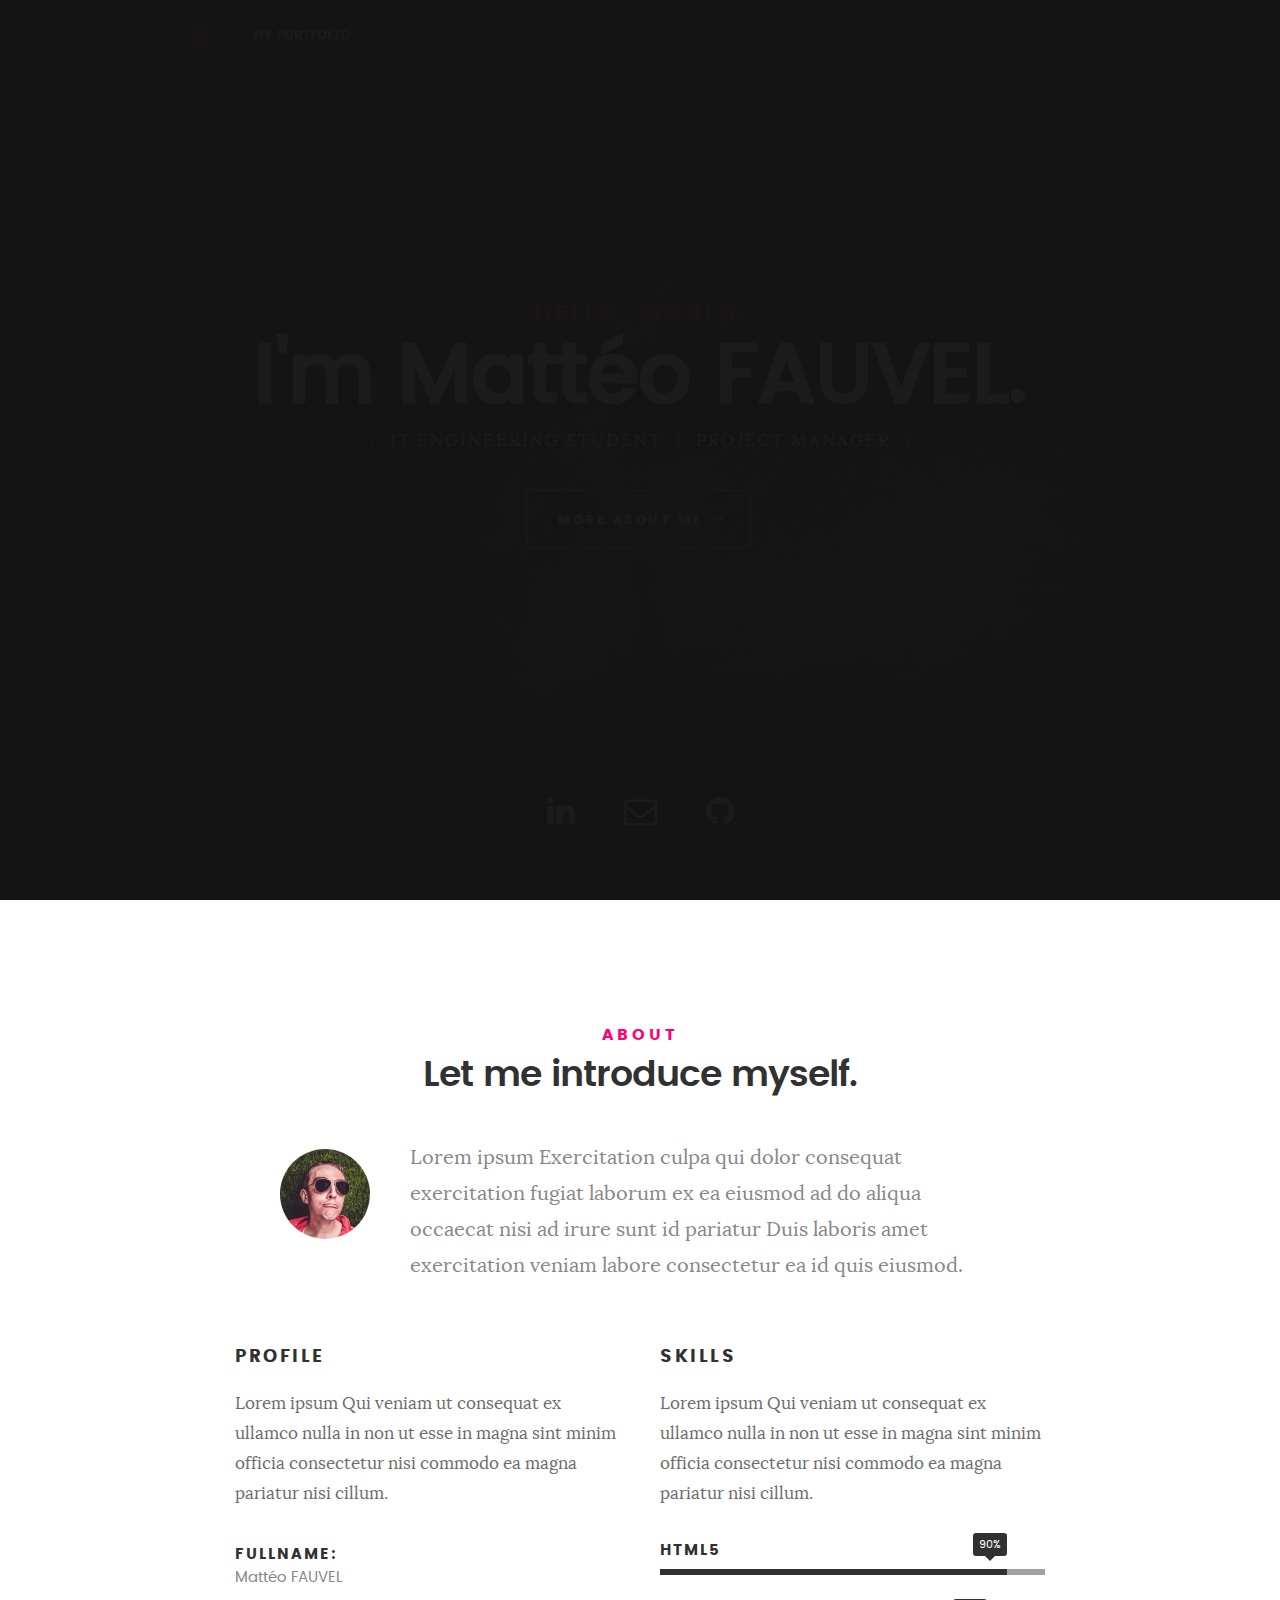
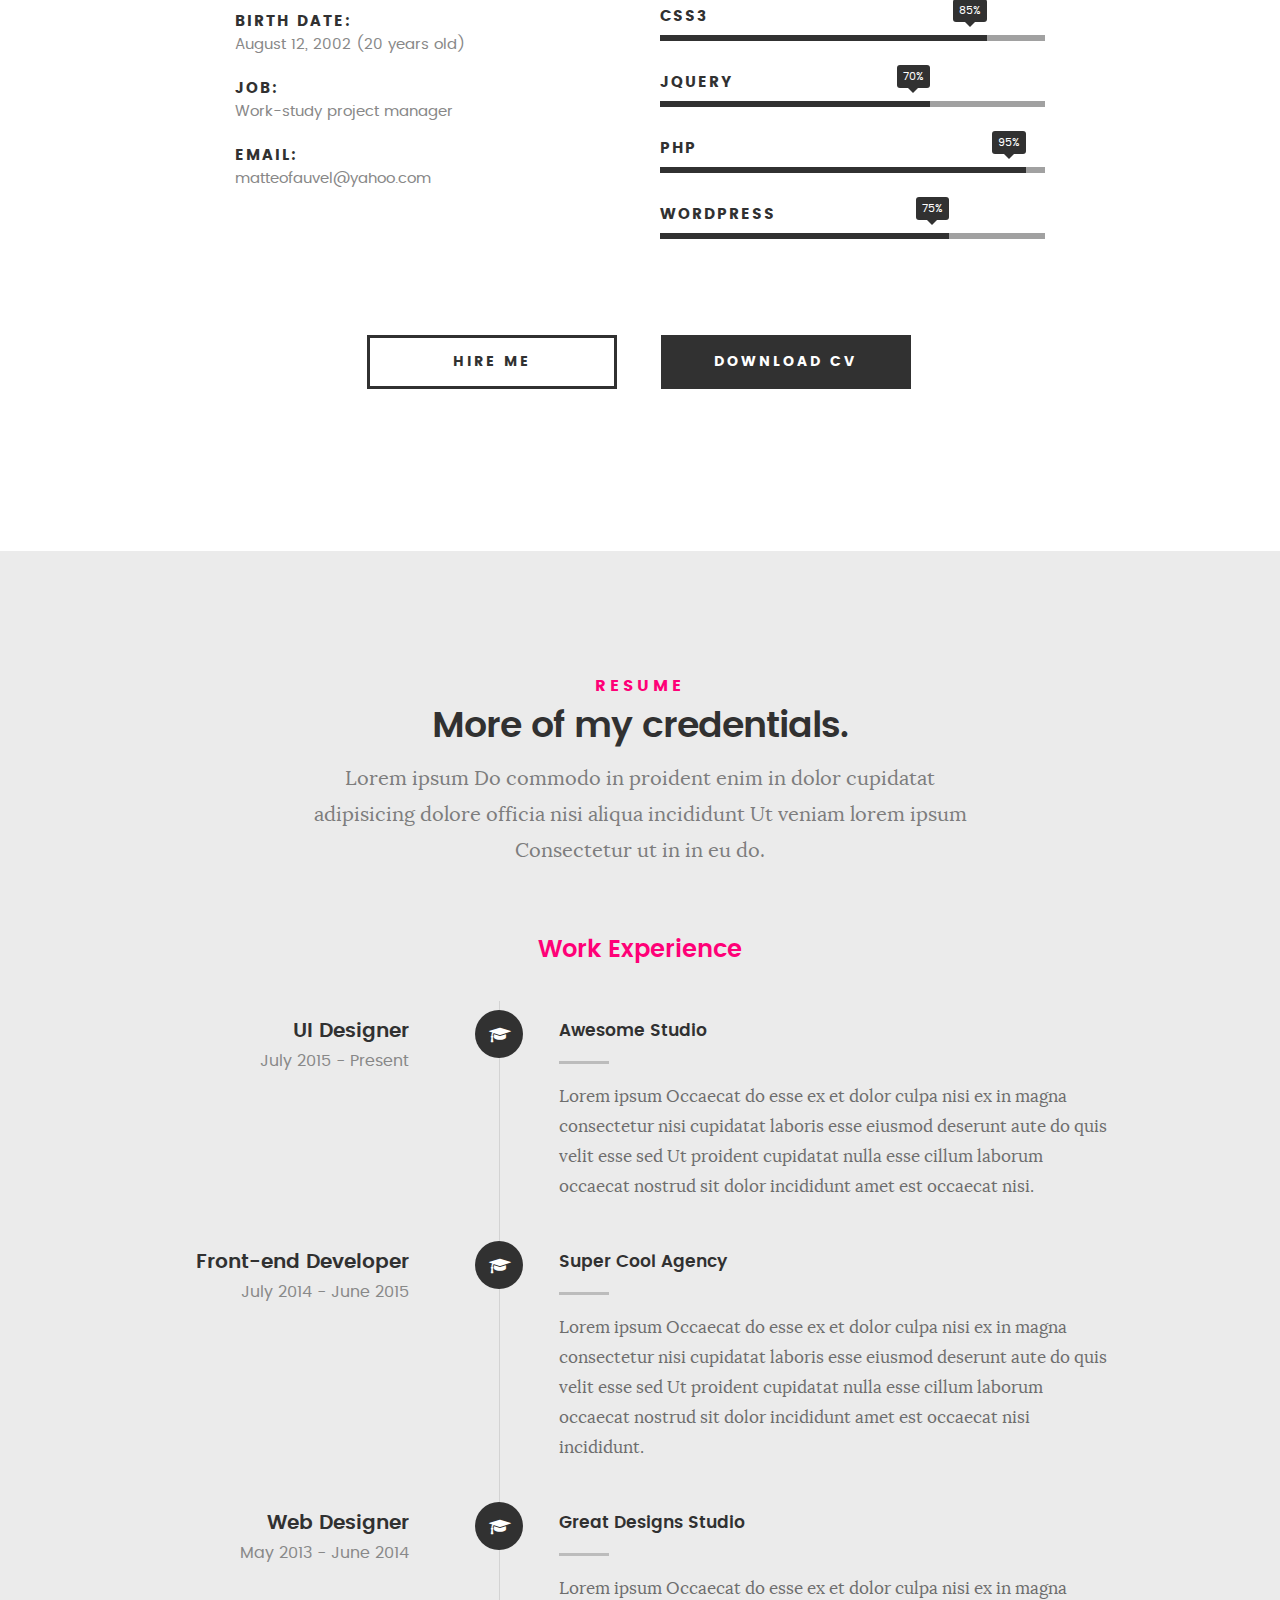
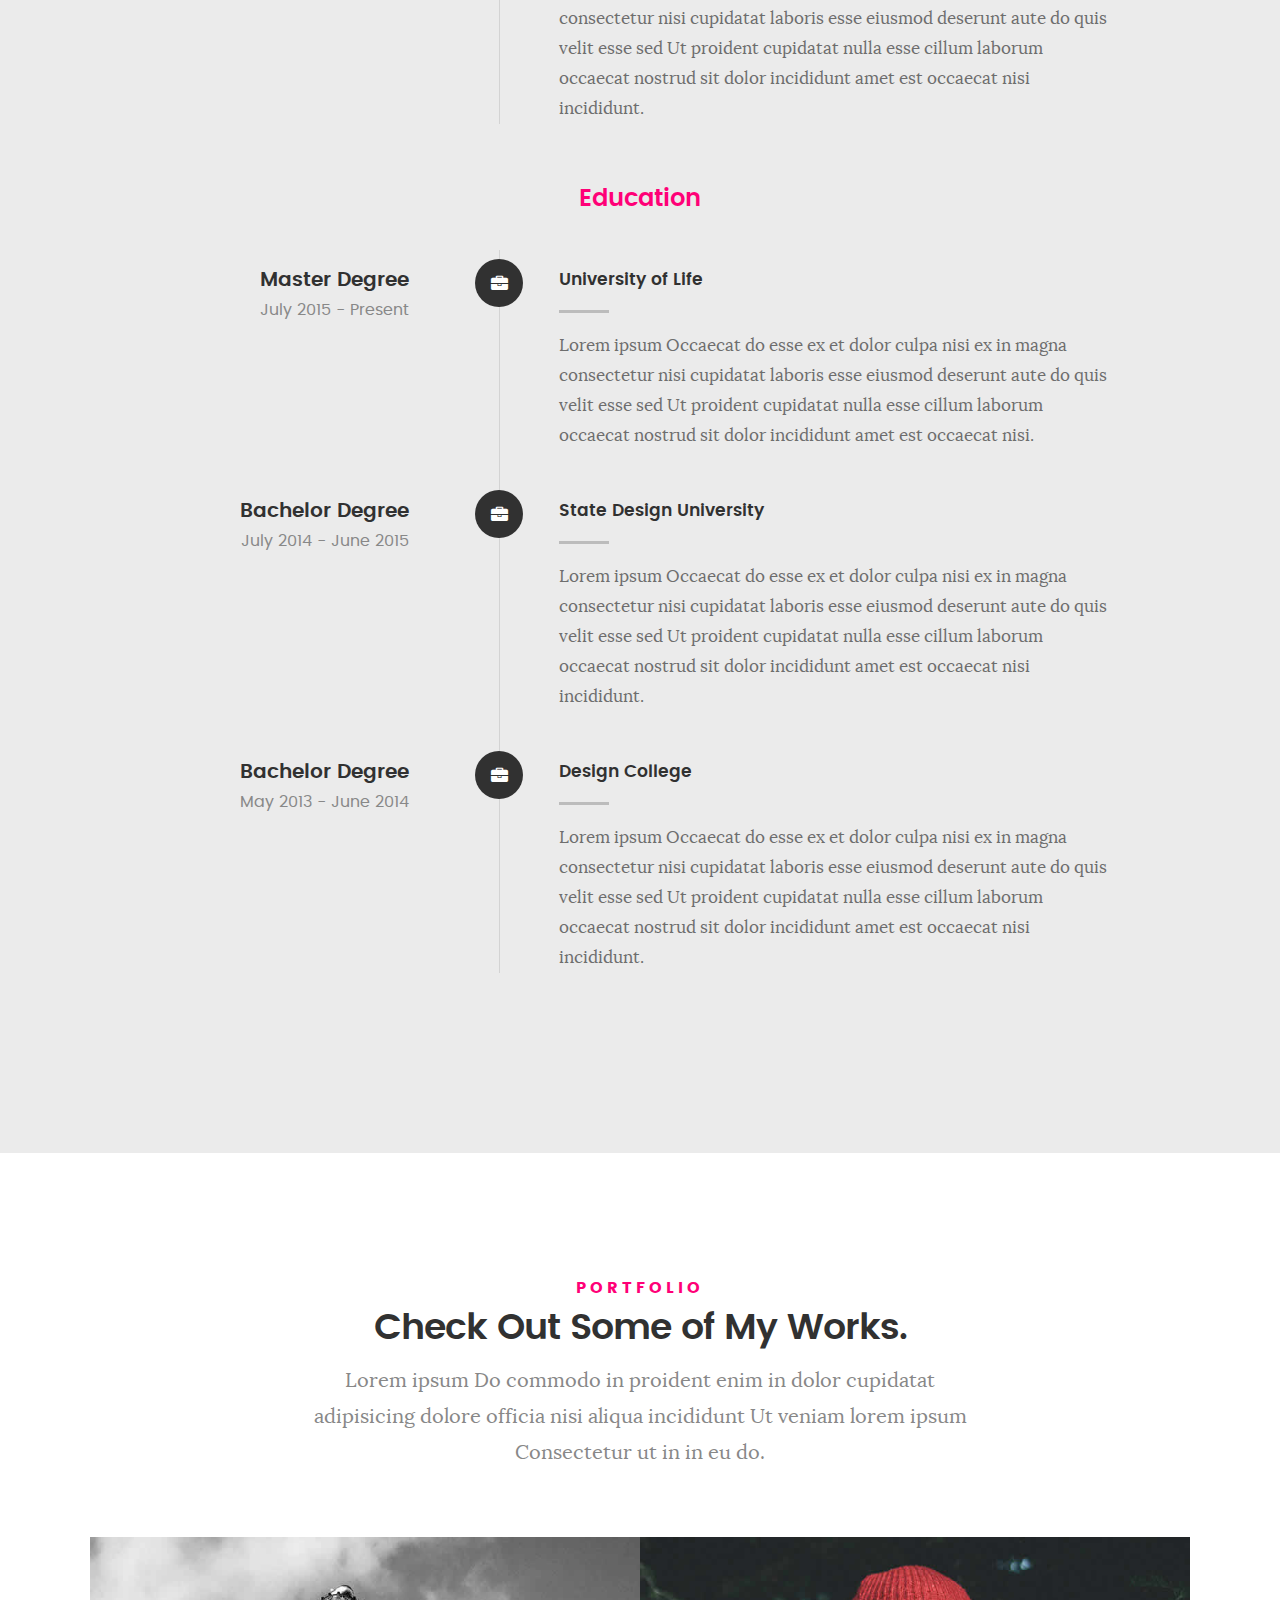
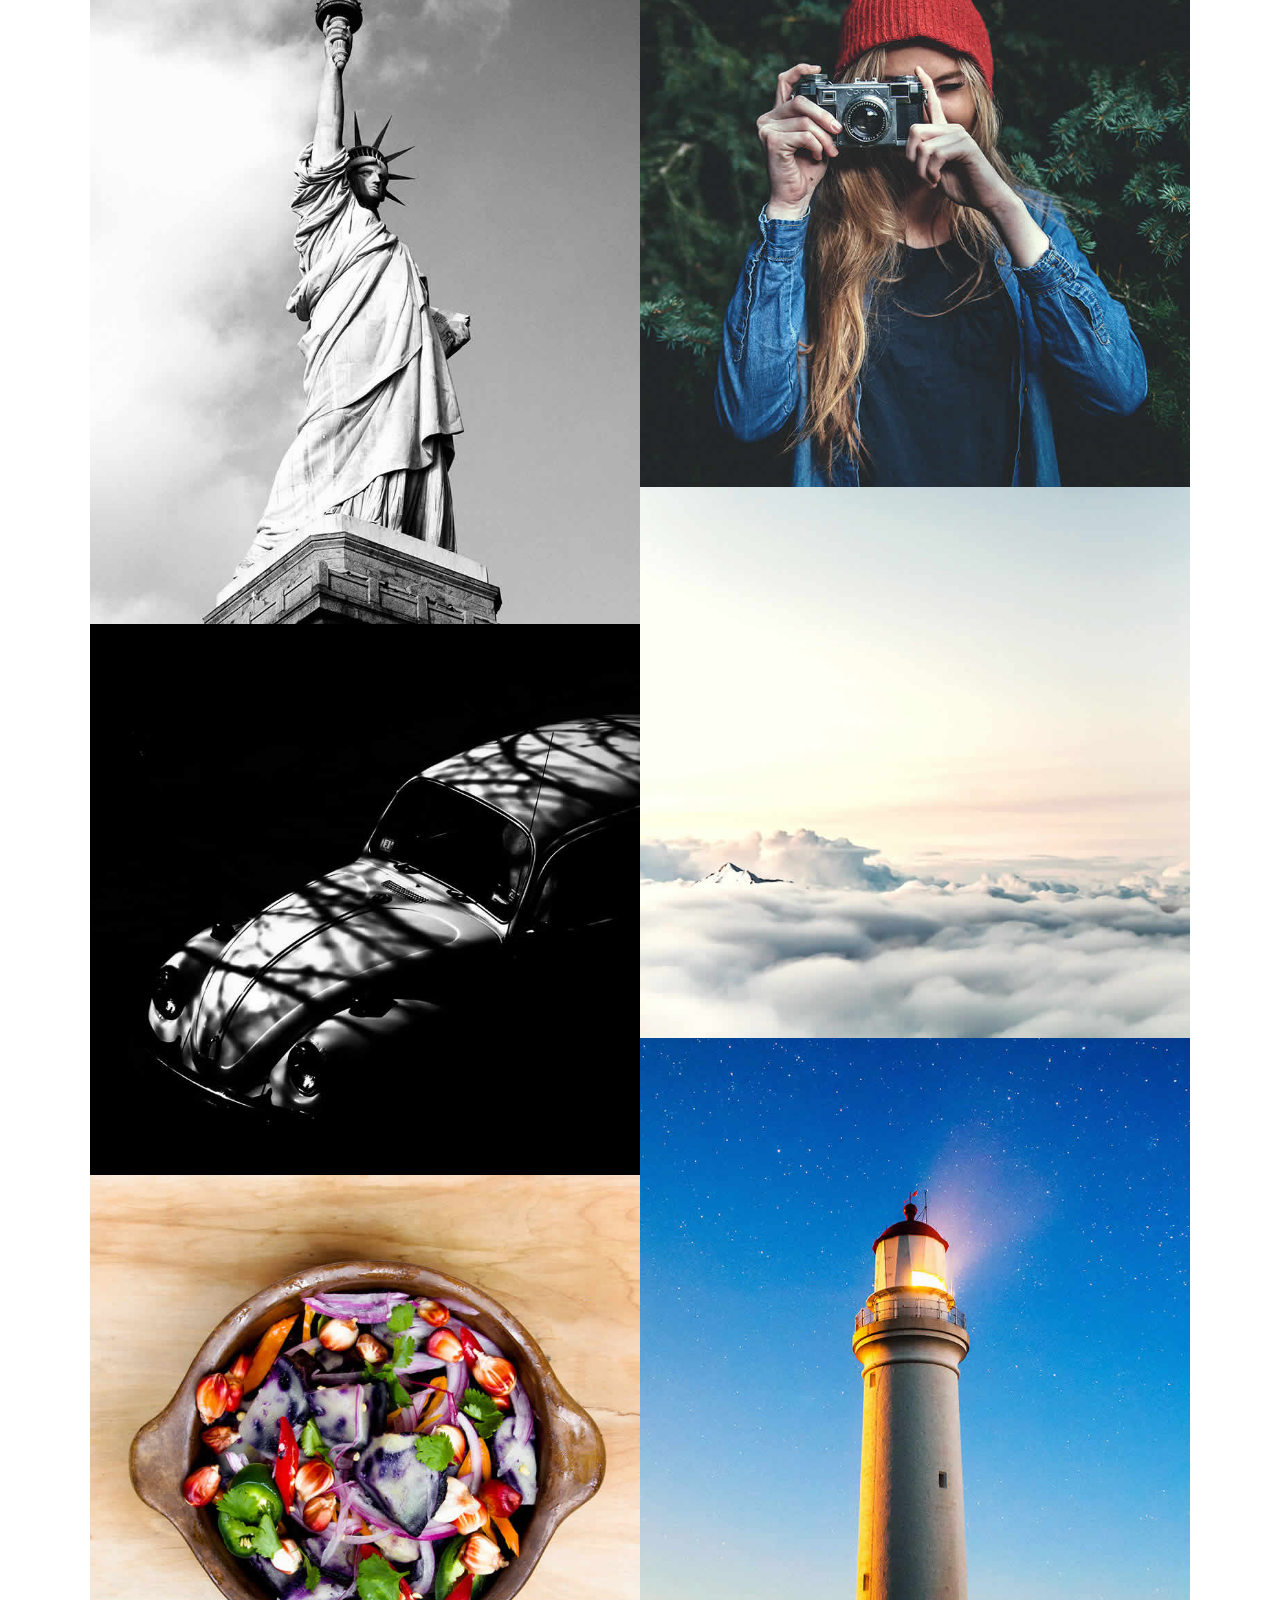
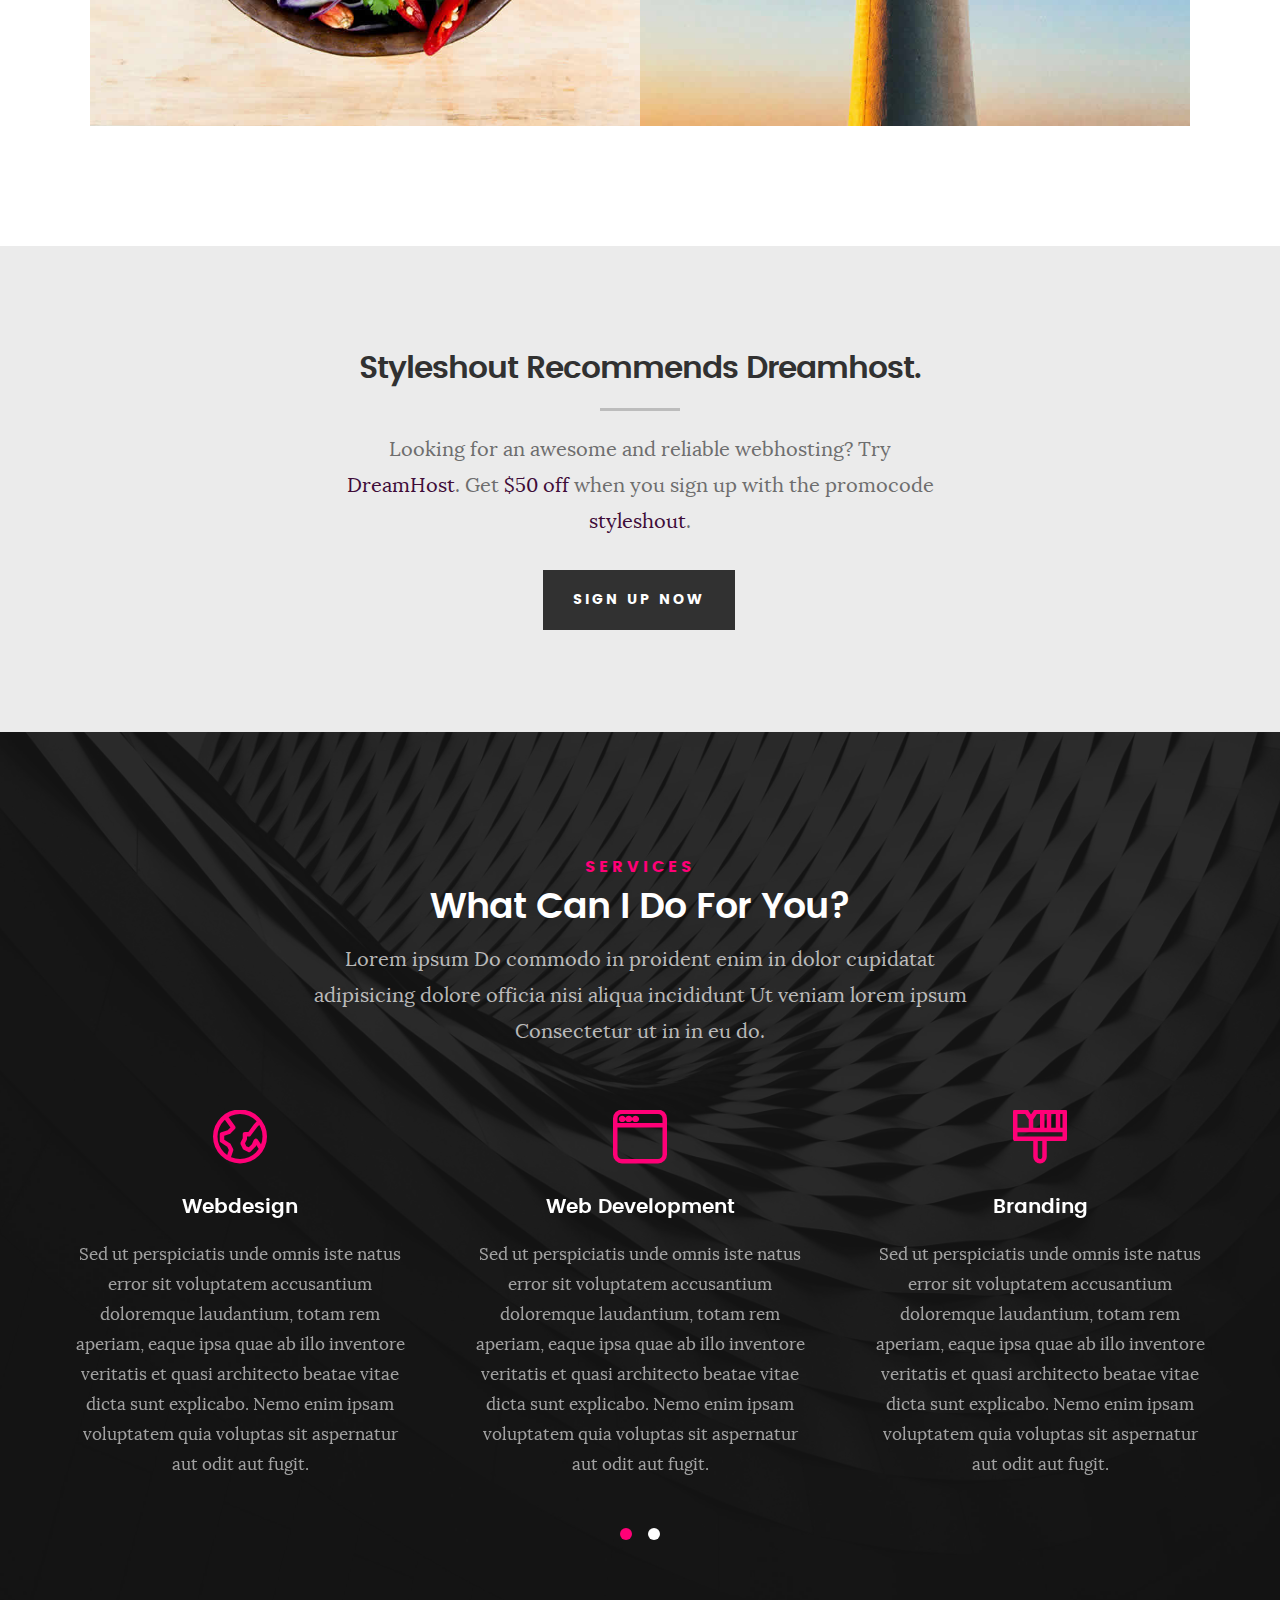
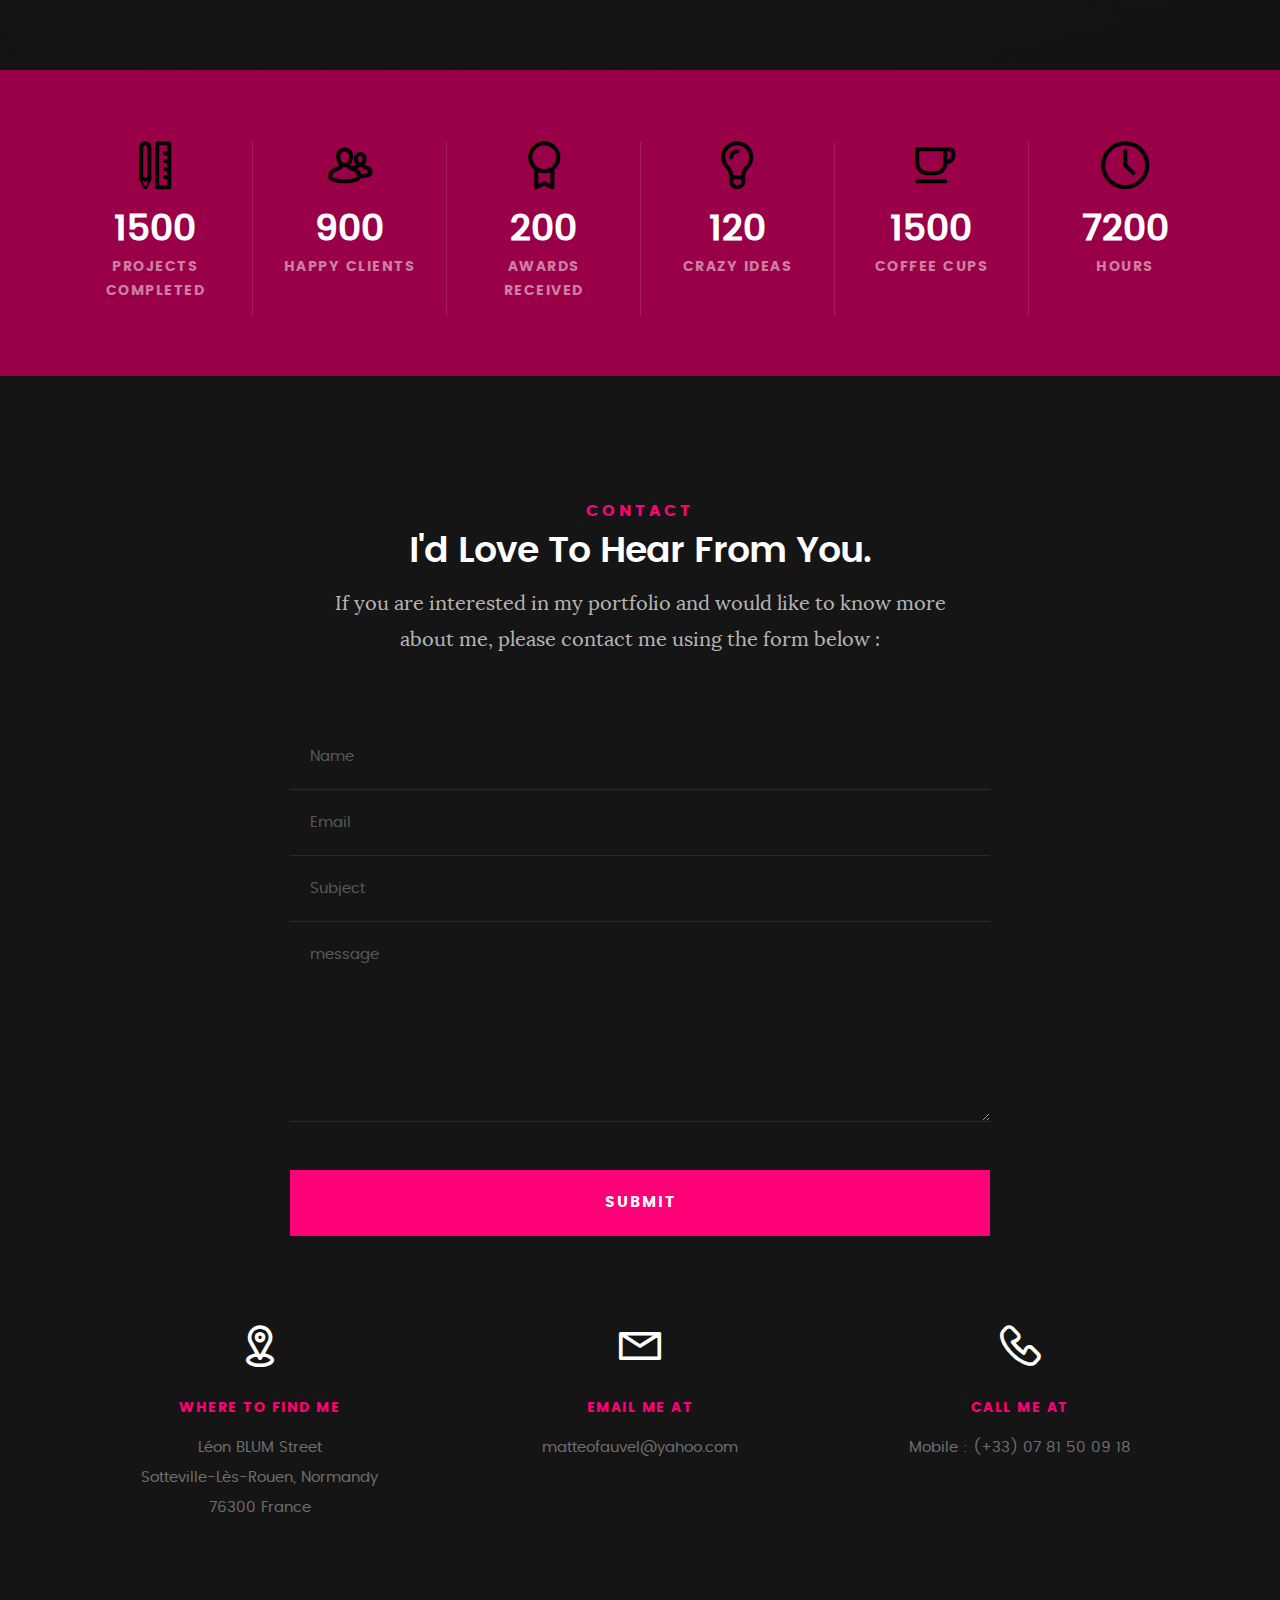
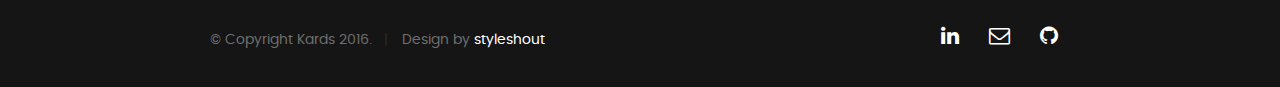
==== commit ccf5feae: "contact en bas fini" ====
--- a/index.html
+++ b/index.html
@@ -7,9 +7,9 @@
    <!--- basic page needs
    ================================================== -->
    <meta charset="utf-8">
-	<title>Kards</title>
-	<meta name="description" content="">  
-	<meta name="author" content="">
+	<title>MF - My Portfolio</title>
+	<meta name="description" content="Portfolio of Mattéo FAUVEL">  
+	<meta name="author" content="Mattéo FAUVEL">
 
    <!-- mobile specific metas
    ================================================== -->
@@ -28,7 +28,7 @@
 
    <!-- favicons
 	================================================== -->
-	<link rel="icon" type="image/png" href="favicon.png">
+	<link rel="icon" type="image/png" href="MF.png">
 
 </head>
 
@@ -43,7 +43,7 @@
    			<a class="menu-toggle" href="#"><span>Menu</span></a>
 
 	   		<div class="logo">
-		         <a href="index.html">My portfolio</a>
+		         <a href="index.html">My Portfolio</a>
 		      </div>		      
 
 		   	<nav id="main-nav-wrap">
@@ -51,10 +51,8 @@
 						<li class="current"><a class="smoothscroll"  href="#intro" title="">Home</a></li>
 						<li><a class="smoothscroll"  href="#about" title="">About</a></li>
 						<li><a class="smoothscroll"  href="#resume" title="">Resume</a></li>
-						<li><a class="smoothscroll"  href="#portfolio" title="">Portfolio</a></li>
-						<li><a class="smoothscroll"  href="#services" title="">Services</a></li>					
-						<li><a class="smoothscroll"  href="#contact" title="">Contact</a></li>	
-						<li><a href="styles.html" title="">Style Demo</a></li>				
+						<li><a class="smoothscroll"  href="#portfolio" title="">Portfolio</a></li>					
+						<li><a class="smoothscroll"  href="#contact" title="">Contact</a></li>			
 					</ul>
 				</nav>    		
    		</div> <!-- /top-bar --> 
@@ -74,11 +72,11 @@
    			<div class="col-twelve">
 
 	   			<h5>Hello, World.</h5>
-	   			<h1>I'm Juan Dela Cruz.</h1>
+	   			<h1>I'm Mattéo FAUVEL.</h1>
 
 	   			<p class="intro-position">
-	   				<span>Front-end Developer</span>
-	   				<span>UI/UX Designer</span> 
+						<span>IT Engineering student</span>
+	   				<span>Project manager</span>
 	   			</p>
 
 	   			<a class="button stroke smoothscroll" href="#about" title="">More About Me</a>
@@ -89,11 +87,9 @@
    	</div> <!-- /intro-content --> 
 
    	<ul class="intro-social">        
-         <li><a href="#"><i class="fa fa-facebook"></i></a></li>
-         <li><a href="#"><i class="fa fa-behance"></i></a></li>
-         <li><a href="#"><i class="fa fa-twitter"></i></a></li>
-         <li><a href="#"><i class="fa fa-dribbble"></i></a></li>
-         <li><a href="#"><i class="fa fa-instagram"></i></a></li>
+				 <li><a href="https://www.linkedin.com/in/matt%C3%A9o-fauvel/" target="_blank"><i class="fa fa-linkedin"></i></a></li>
+				 <li><a href="mailto:matteofauvel@yahoo.com"><i class="fa fa-envelope-o"></i></a></li>
+         <li><a href="https://github.com/Mattken12" target="_blank"><i class="fa fa-github"></i></a></li>         
       </ul> <!-- /intro-social -->      	
 
    </section> <!-- /intro -->
@@ -129,23 +125,23 @@
    			<ul class="info-list">
    				<li>
    					<strong>Fullname:</strong>
-   					<span>Juan Dela Cruz</span>
+   					<span>Mattéo FAUVEL</span>
    				</li>
    				<li>
    					<strong>Birth Date:</strong>
-   					<span>September 28, 1987</span>
+   					<span>August 12, 2002 (20 years old)</span>
    				</li>
    				<li>
    					<strong>Job:</strong>
-   					<span>Freelancer, Frontend Developer</span>
+   					<span>Work-study project manager</span>
    				</li>
-   				<li>
+   				<!-- <li>
    					<strong>Website:</strong>
    					<span>www.kardswebsite.com</span>
-   				</li>
+   				</li> -->
    				<li>
    					<strong>Email:</strong>
-   					<span>me@kardswebsite.com</span>
+   					<span>matteofauvel@yahoo.com</span>
    				</li>
 
    			</ul> <!-- /info-list -->
@@ -189,7 +185,7 @@
    	<div class="row button-section">
    		<div class="col-twelve">
    			<a href="#contact" title="Hire Me" class="button stroke smoothscroll">Hire Me</a>
-   			<a href="#" title="Download CV" class="button button-primary">Download CV</a>
+   			<a href="files/Resume Mattéo FAUVEL.pdf" title="Download CV" class="button button-primary" download="Resume Mattéo FAUVEL - May 2023">Download CV</a>
    		</div>   		
    	</div>
 
@@ -879,7 +875,7 @@
    			<h5>Contact</h5>
    			<h1>I'd Love To Hear From You.</h1>
 
-   			<p class="lead">Lorem ipsum Do commodo in proident enim in dolor cupidatat adipisicing dolore officia nisi aliqua incididunt Ut veniam lorem ipsum Consectetur ut in in eu do.</p>
+   			<p class="lead">If you are interested in my portfolio and would like to know more about me, please contact me using the form below :</p>
 
    		</div> 
    	</div> <!-- /section-intro -->
@@ -942,9 +938,9 @@
    			<h5>Where to find me</h5>
 
    			<p>
-            1600 Amphitheatre Parkway<br>
-            Mountain View, CA<br>
-            94043 US
+            Léon BLUM Street<br>
+            Sotteville-Lès-Rouen, Normandy<br>
+            76300 France
             </p>
 
    		</div>
@@ -957,9 +953,7 @@
 
    			<h5>Email Me At</h5>
 
-   			<p>someone@kardswebsite.com<br>
-			   	info@kardswebsite.com			     
-			   </p>
+   			<p>matteofauvel@yahoo.com</p>
 
    		</div>
 
@@ -971,10 +965,7 @@
 
    			<h5>Call Me At</h5>
 
-   			<p>Phone: (+63) 555 1212<br>
-			   	Mobile: (+63) 555 0100<br>
-			     	Fax: (+63) 555 0101
-			   </p>
+   			<p>Mobile : (+33) 07 81 50 09 18</p>
 
    		</div>
    		
@@ -992,11 +983,9 @@
      		<div class="col-six tab-full pull-right social">
 
      			<ul class="footer-social">        
-			      <li><a href="#"><i class="fa fa-facebook"></i></a></li>
-			      <li><a href="#"><i class="fa fa-behance"></i></a></li>
-			      <li><a href="#"><i class="fa fa-twitter"></i></a></li>
-			      <li><a href="#"><i class="fa fa-dribbble"></i></a></li>
-			      <li><a href="#"><i class="fa fa-instagram"></i></a></li>
+			      <li><a href="https://www.linkedin.com/in/matt%C3%A9o-fauvel/" target="_blank"><i class="fa fa-linkedin"></i></a></li>
+				 <li><a href="mailto:matteofauvel@yahoo.com"><i class="fa fa-envelope-o"></i></a></li>
+         <li><a href="https://github.com/Mattken12" target="_blank"><i class="fa fa-github"></i></a></li> 
 			   </ul> 
 	      		
 	      </div>
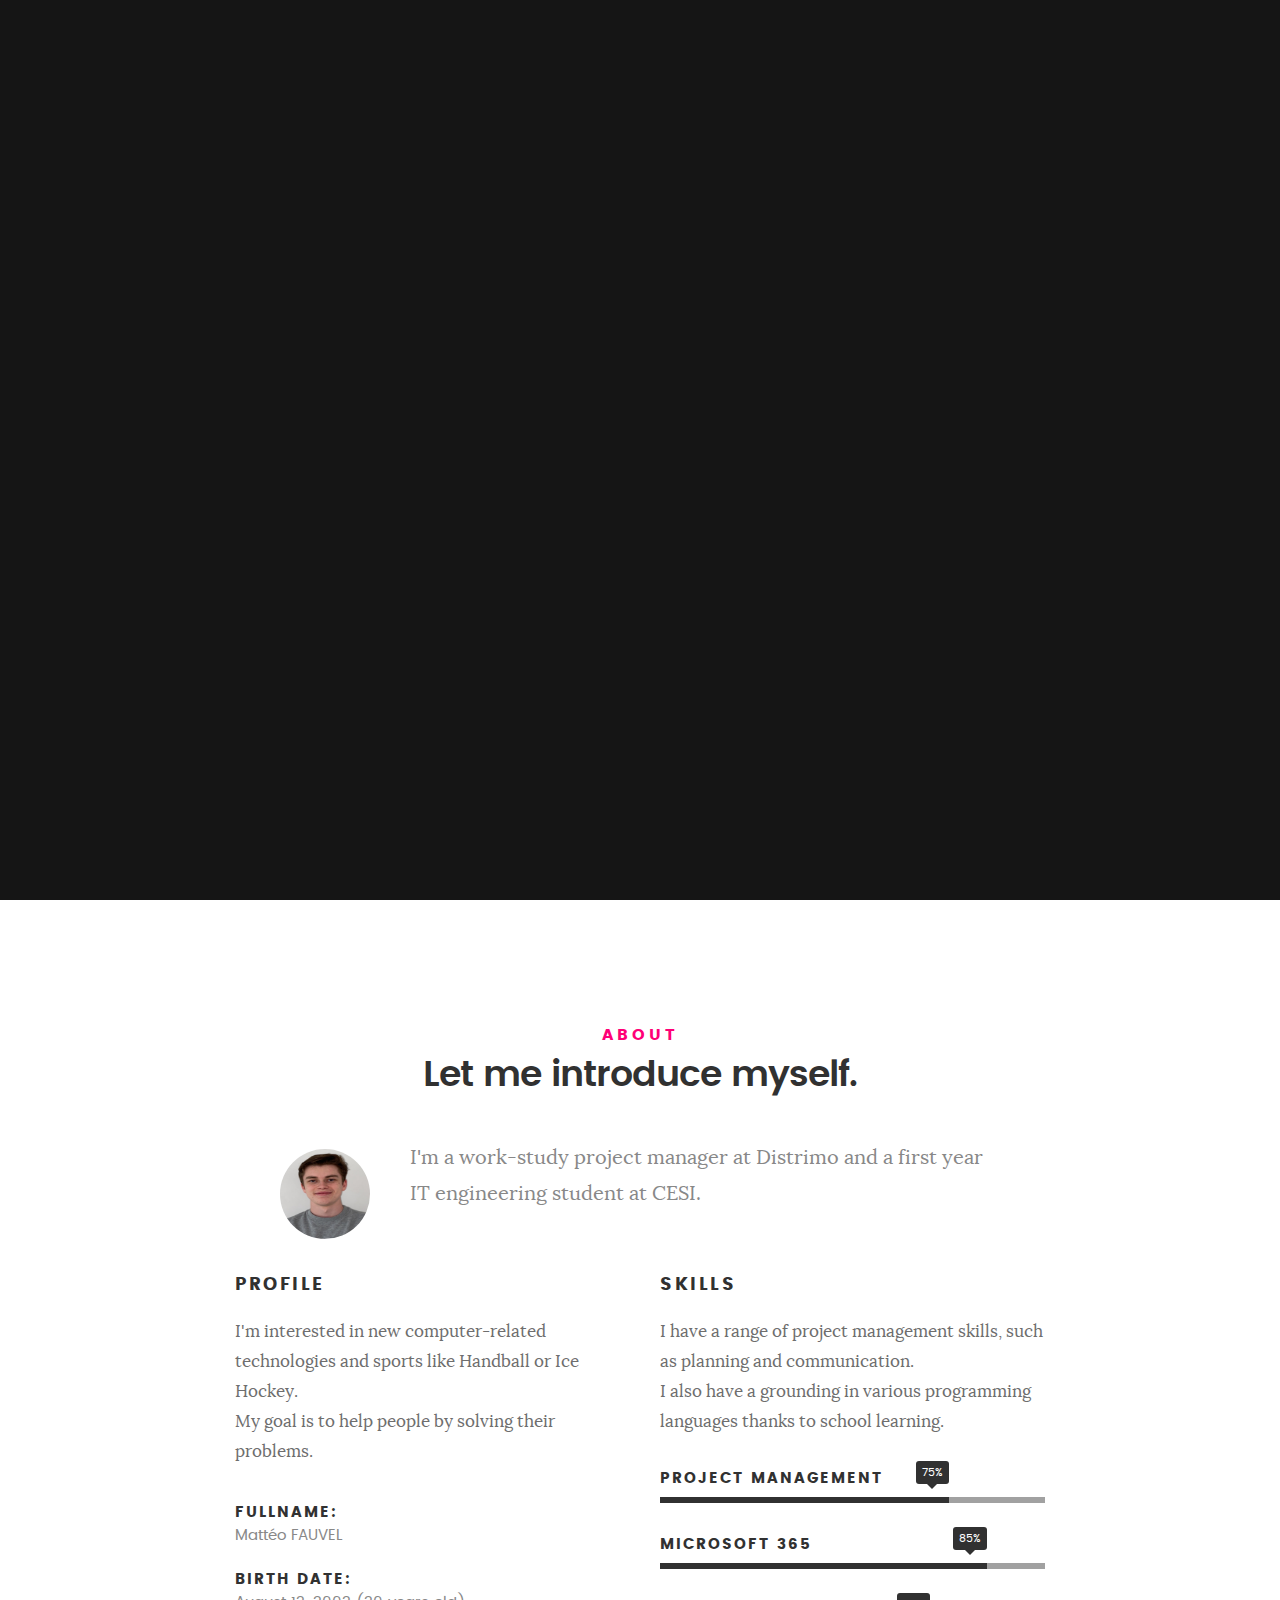
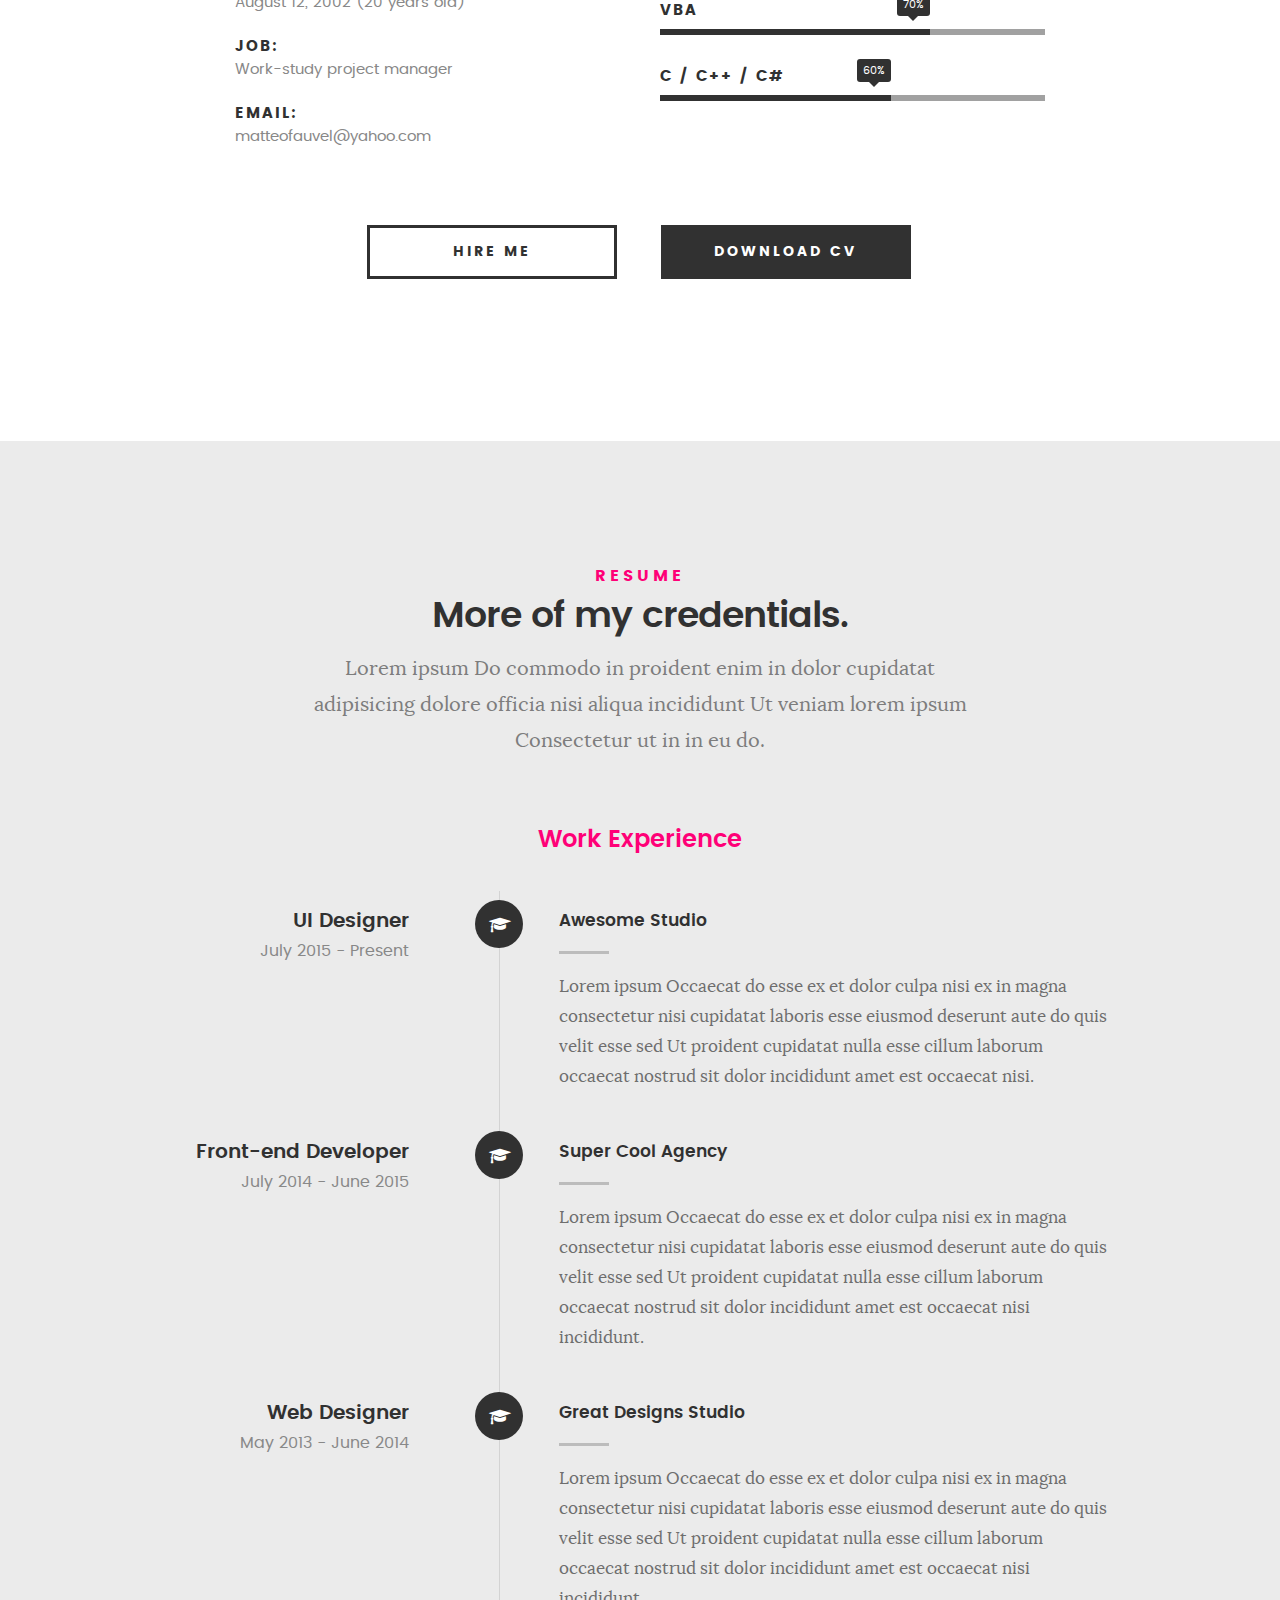
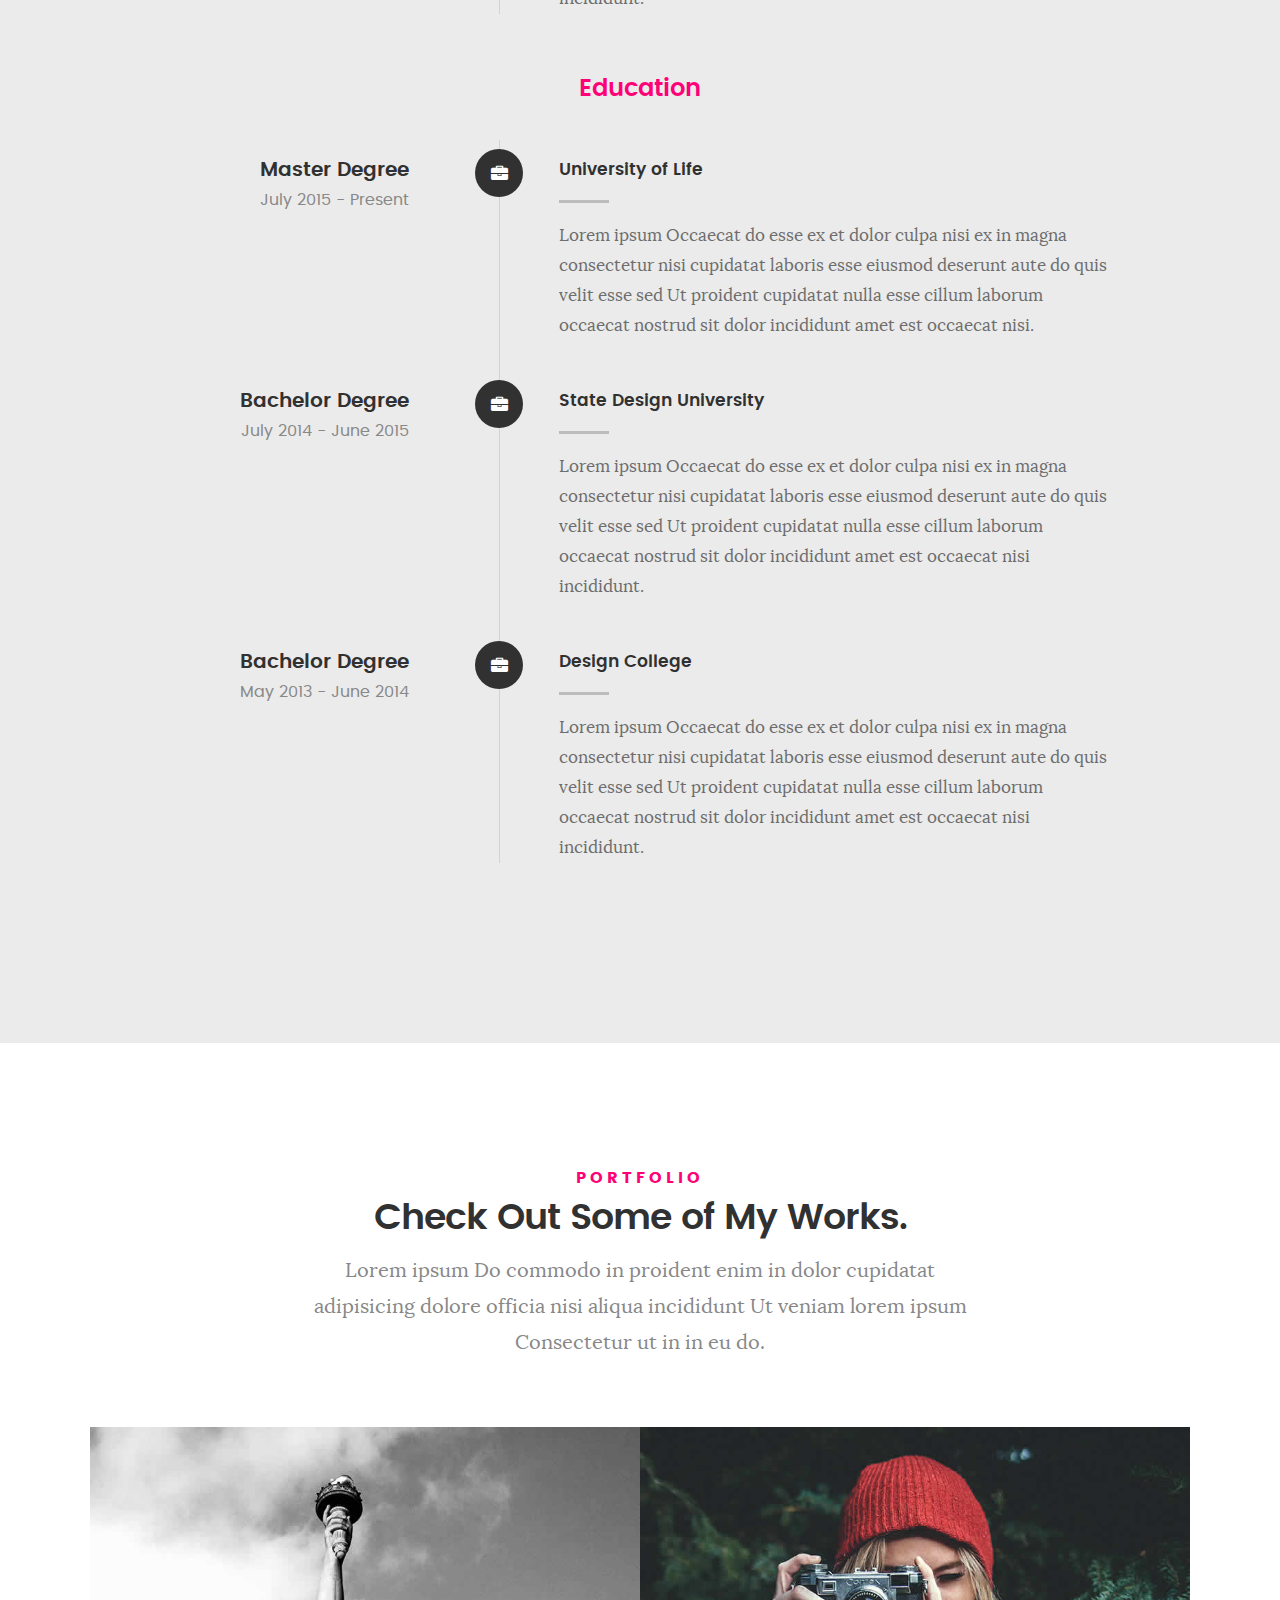
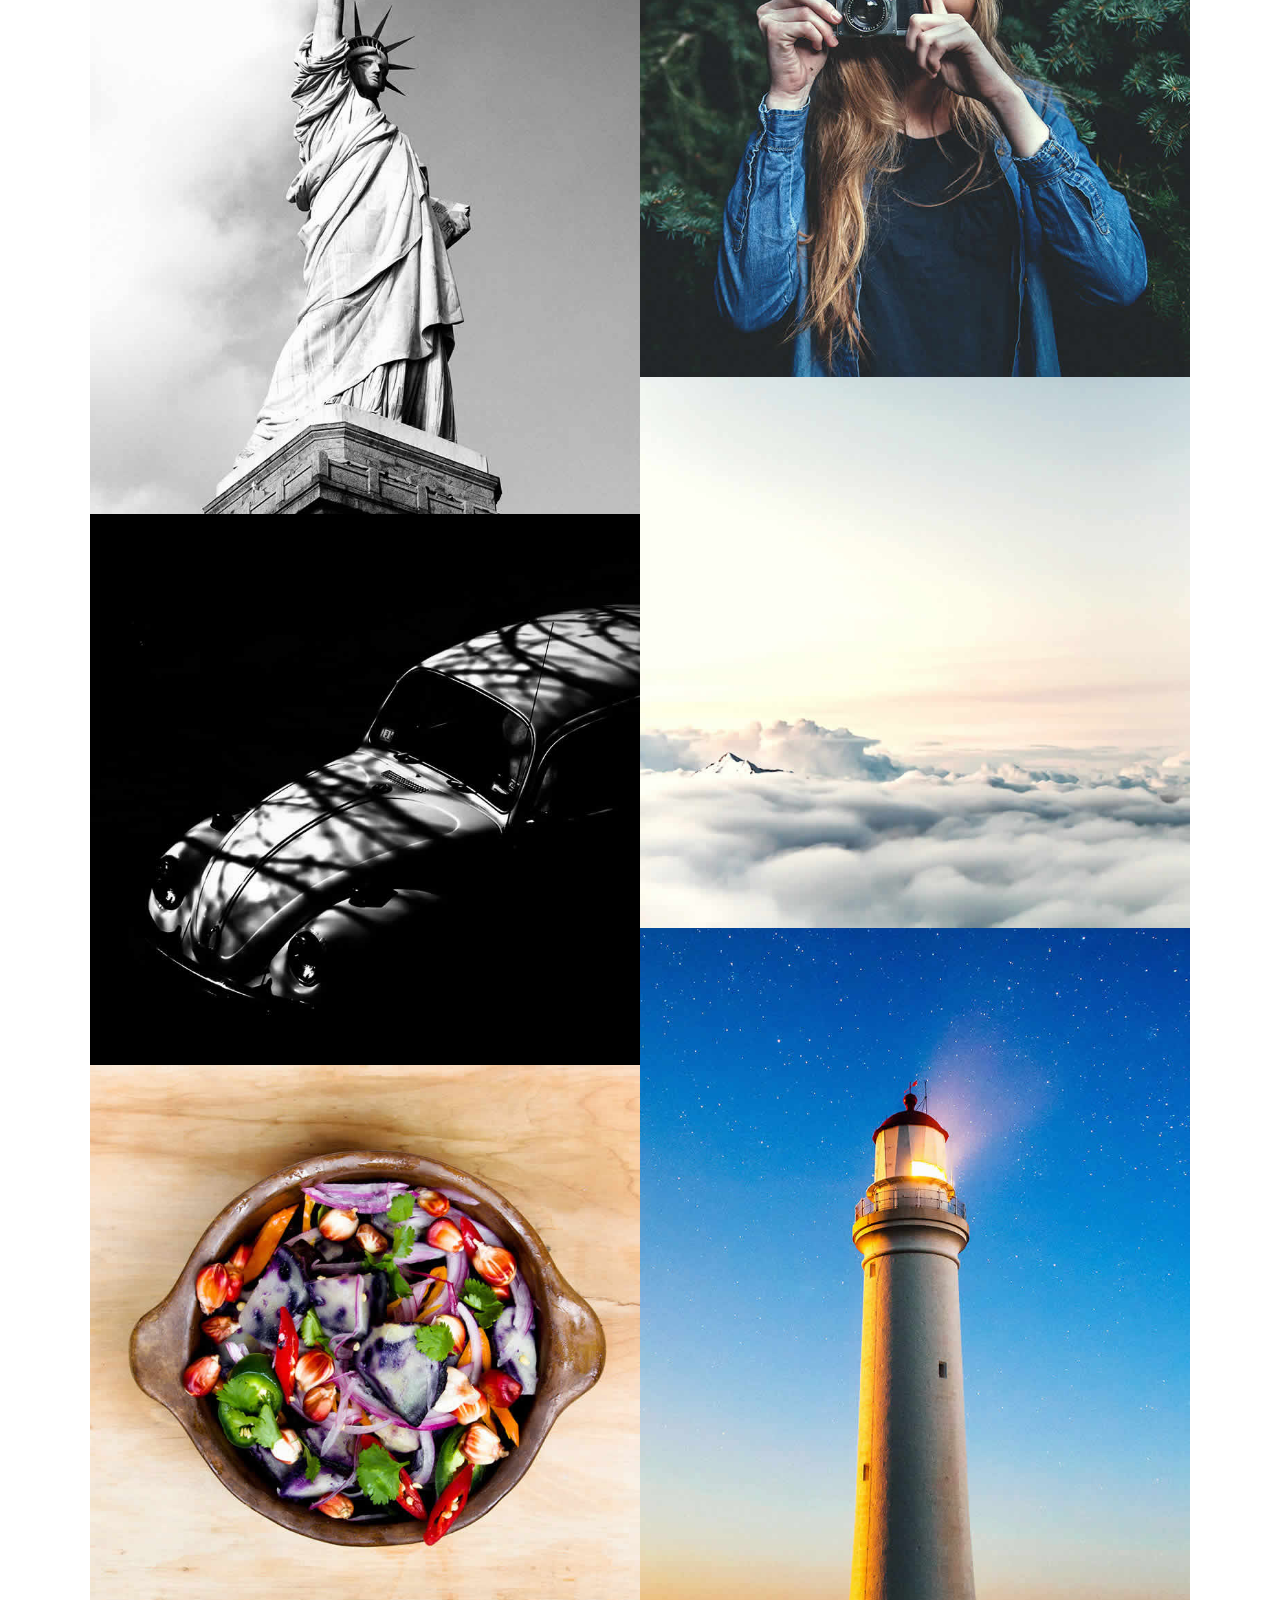
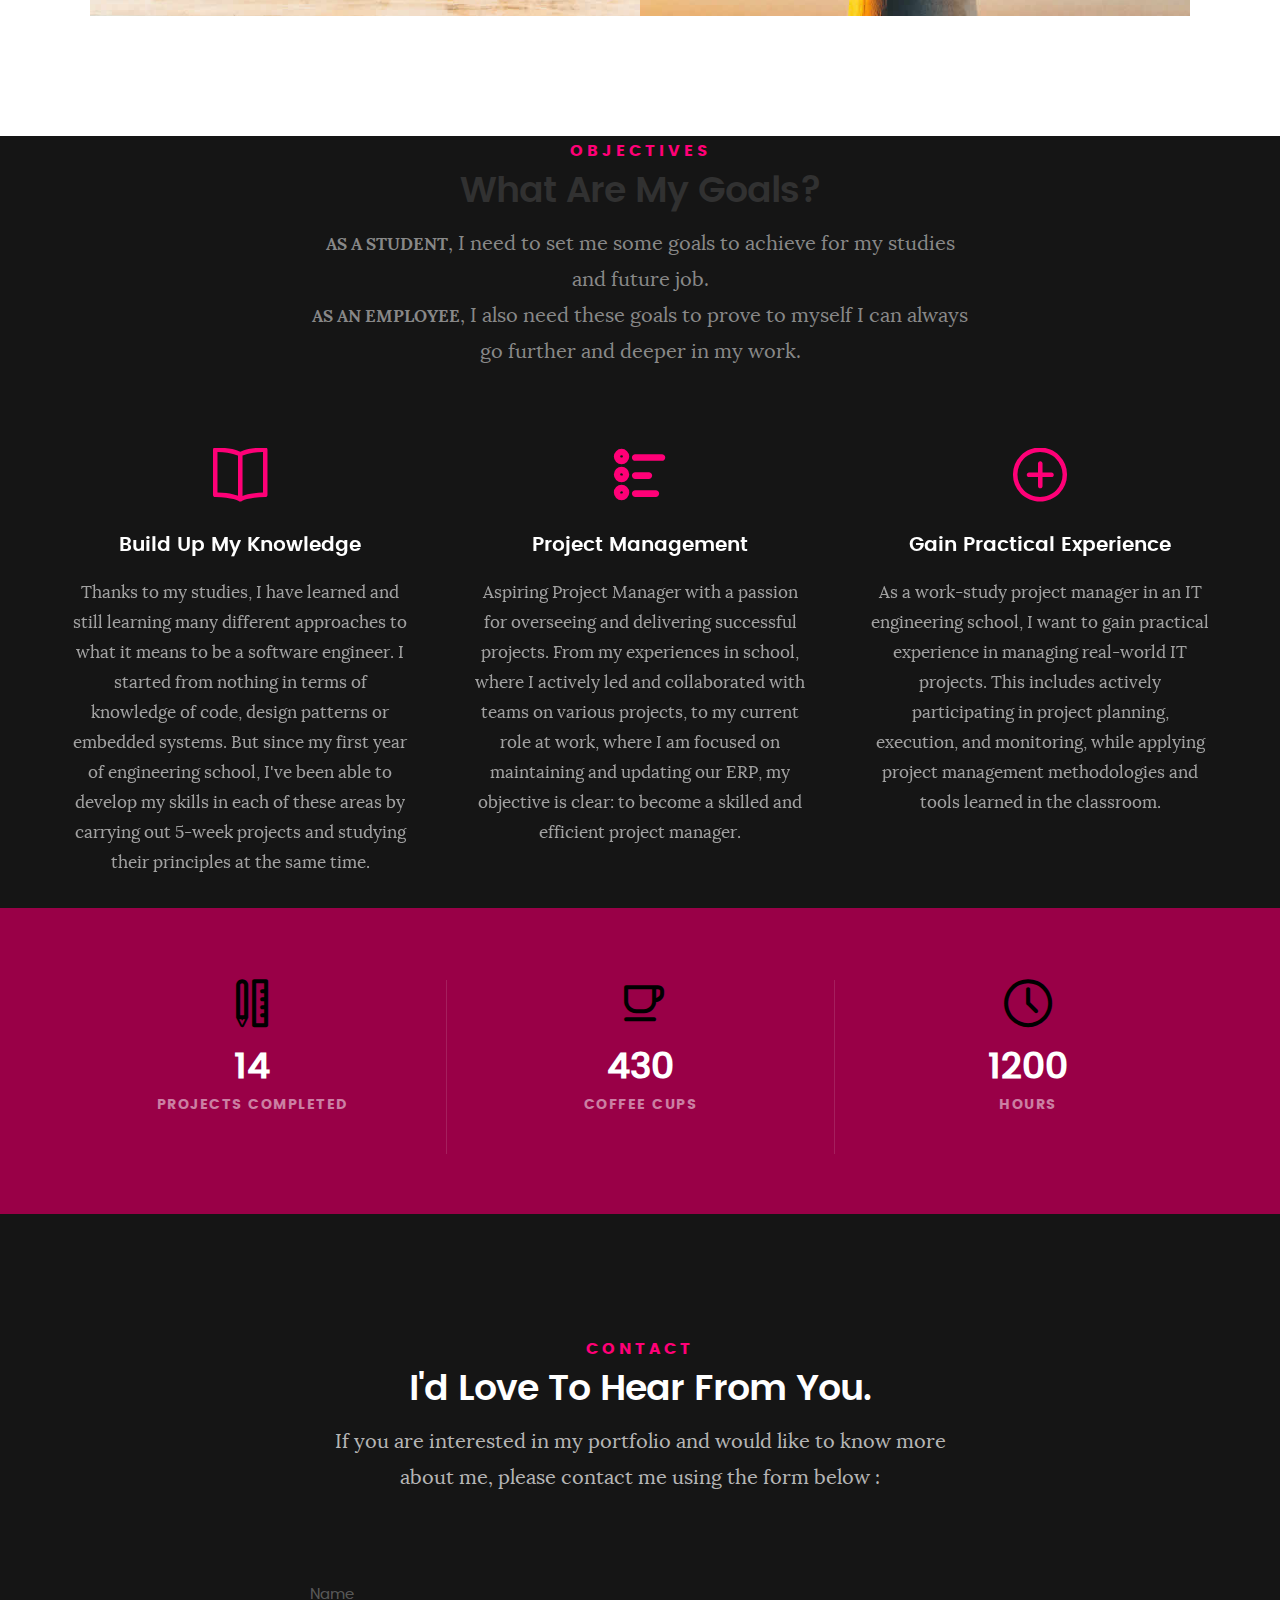
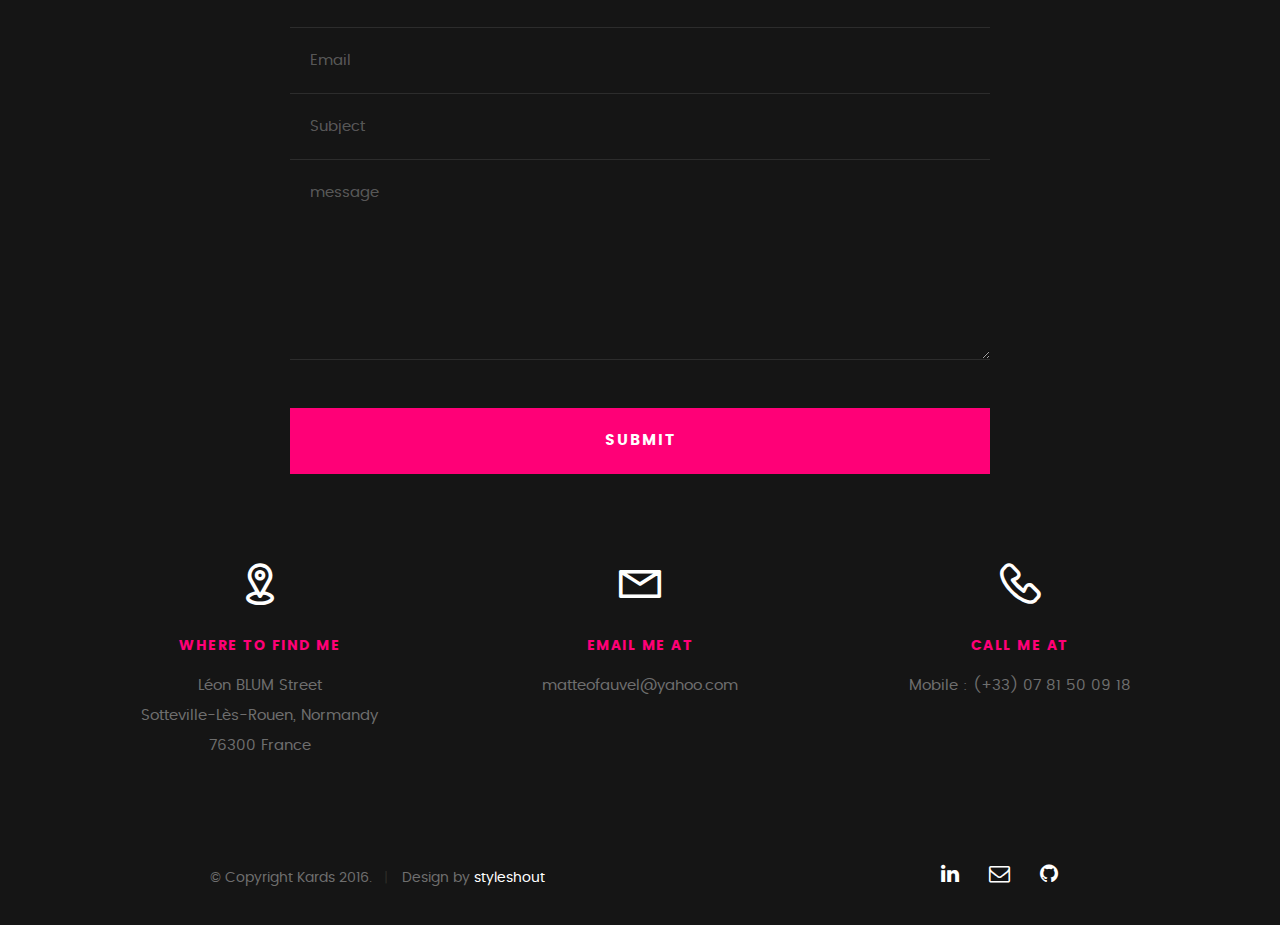
==== commit cbac6fe6: "About completed" ====
--- a/index.html
+++ b/index.html
@@ -52,6 +52,7 @@
 						<li><a class="smoothscroll"  href="#about" title="">About</a></li>
 						<li><a class="smoothscroll"  href="#resume" title="">Resume</a></li>
 						<li><a class="smoothscroll"  href="#portfolio" title="">Portfolio</a></li>					
+						<li><a class="smoothscroll"  href="#objectives" title="">Objectives</a></li>					
 						<li><a class="smoothscroll"  href="#contact" title="">Contact</a></li>			
 					</ul>
 				</nav>    		
@@ -107,9 +108,9 @@
 
    			<div class="intro-info">
 
-   				<img src="images/profile-pic.jpg" alt="Profile Picture">
-
-   				<p class="lead">Lorem ipsum Exercitation culpa qui dolor consequat exercitation fugiat laborum ex ea eiusmod ad do aliqua occaecat nisi ad irure sunt id pariatur Duis laboris amet exercitation veniam labore consectetur ea id quis eiusmod.</p>
+   				<img src="images/portfolio/profil picture.png" alt="Profile Picture">
+
+   				<p class="lead">I'm a work-study project manager at Distrimo and a first year IT engineering student at CESI. </p>
    			</div>   			
 
    		</div>   		
@@ -120,7 +121,8 @@
    		<div class="col-six tab-full">
 
    			<h3>Profile</h3>
-   			<p>Lorem ipsum Qui veniam ut consequat ex ullamco nulla in non ut esse in magna sint minim officia consectetur nisi commodo ea magna pariatur nisi cillum.</p>
+   			<p>I'm interested in new computer-related technologies and sports like Handball or Ice Hockey.
+					<br> My goal is to help people by solving their problems.</p>
 
    			<ul class="info-list">
    				<li>
@@ -151,30 +153,28 @@
    		<div class="col-six tab-full">
 
    			<h3>Skills</h3>
-   			<p>Lorem ipsum Qui veniam ut consequat ex ullamco nulla in non ut esse in magna sint minim officia consectetur nisi commodo ea magna pariatur nisi cillum.</p>
+   			<p>I have a range of project management skills, such as planning and communication. 
+				<br>I also have a grounding in various programming languages thanks to school learning.
+				</p>
 
 				<ul class="skill-bars">
 				   <li>
-				   	<div class="progress percent90"><span>90%</span></div>
-				   	<strong>HTML5</strong>
+				   	<div class="progress percent75"><span>75%</span></div>
+				   	<strong>Project Management</strong>
+				   </li>
+					 <li>
+				   	<div class="progress percent85"><span>85%</span></div>
+				   	<strong>Microsoft 365</strong>
+				   </li>
+					 <li>
+				   	<div class="progress percent70"><span>70%</span></div>
+				   	<strong>VBA</strong>
 				   </li>
 				   <li>
-				   	<div class="progress percent85"><span>85%</span></div>
-				   	<strong>CSS3</strong>
+				   	<div class="progress percent60"><span>60%</span></div>
+				   	<strong>C / C++ / C#</strong>
 				   </li>
-				   <li>
-				   	<div class="progress percent70"><span>70%</span></div>
-				   	<strong>JQuery</strong>
-				   </li>
-				   <li>
-				   	<div class="progress percent95"><span>95%</span></div>
-				   	<strong>PHP</strong>
-				   </li>
-				   <li>
-
-				   	<div class="progress percent75"><span>75%</span></div>
-				   	<strong>Wordpress</strong>
-				   </li>
+				   
       
 				</ul> <!-- /skill-bars -->		
 
@@ -606,47 +606,20 @@
 		
 	</section> <!-- /portfolio --> 
 
-
-	<!-- CTA Section
-   ================================================== -->
-	<section id="cta" class="grey-section">
-
-   	<div class="row cta-content">
-
-   		<div class="col-twelve section-ads">  
-
-	     		<h2 class="h01"><a href="http://www.dreamhost.com/r.cgi?287326|STYLESHOUT">Styleshout Recommends Dreamhost.</a></h2>
-
-		      <p class="lead">
-		      Looking for an awesome and reliable webhosting? Try <a href="http://www.dreamhost.com/r.cgi?287326|STYLESHOUT"><span>DreamHost</span></a>.
-				Get <span>$50 off</span> when you sign up with the promocode <span>styleshout</span>. 
-				<!-- Simply type	the promocode in the box labeled “Promo Code” when placing your order. -->	
-				</p>
-
-				<div class="action">
-			      <a class="button button-primary large" href="http://www.dreamhost.com/r.cgi?287326|STYLESHOUT">Sign Up Now</a>
-		      </div>		     	
-
-   		</div>
-
-   	</div> <!-- /cta-content -->
-
-   </section> <!-- /cta --> 
-
 	
-	<!-- services Section
-   ================================================== -->
-	<section id="services">
+	<!-- objectives Section
+   ================================================== -->
+	<section id="objectives">
 
 		<div class="overlay"></div>
 
 		<div class="row section-intro">
    		<div class="col-twelve">
 
-   			<h5>Services</h5>
-   			<h1>What Can I Do For You?</h1>
-
-   			<p class="lead">Lorem ipsum Do commodo in proident enim in dolor cupidatat adipisicing dolore officia nisi aliqua incididunt Ut veniam lorem ipsum Consectetur ut in in eu do.</p>
+   			<h5>Objectives</h5>
+   			<h1>What Are My Goals?</h1>
+
+   			<p class="lead"><b> AS A STUDENT</b>, I need to set me some goals to achieve for my studies and future job. <br><b>AS AN EMPLOYEE</b>, I also need these goals to prove to myself I can always go further and deeper in my work.</p>
 
    		</div>   		
    	</div> <!-- /section-intro -->
@@ -657,13 +630,13 @@
 
 	      	<div class="service">	
 
-	      		<span class="icon"><i class="icon-earth"></i></span>            
+	      		<span class="icon"><i class="icon-book"></i></span>            
 
 	            <div class="service-content">	
 
-	            	 <h3>Webdesign</h3>
-
-		            <p class="desc">Sed ut perspiciatis unde omnis iste natus error sit voluptatem accusantium doloremque laudantium, totam rem aperiam, eaque ipsa quae ab illo inventore veritatis et quasi architecto beatae vitae dicta sunt explicabo. Nemo enim ipsam voluptatem quia voluptas sit aspernatur aut odit aut fugit.
+	            	 <h3>Build Up My Knowledge</h3>
+
+		            <p class="desc">Thanks to my studies, I have learned and still learning many different approaches to what it means to be a software engineer. I started from nothing in terms of knowledge of code, design patterns or embedded systems. But since my first year of engineering school, I've been able to develop my skills in each of these areas by carrying out 5-week projects and studying their principles at the same time.
 	         		</p>
 	         		
 	         	</div> 	         	 
@@ -672,13 +645,13 @@
 
 				<div class="service">	
 
-					<span class="icon"><i class="icon-window"></i></span>                          
+					<span class="icon"><i class="icon-list"></i></span>                          
 
 	            <div class="service-content">	
 
-	            	<h3>Web Development</h3>  
-
-		            <p class="desc">Sed ut perspiciatis unde omnis iste natus error sit voluptatem accusantium doloremque laudantium, totam rem aperiam, eaque ipsa quae ab illo inventore veritatis et quasi architecto beatae vitae dicta sunt explicabo. Nemo enim ipsam voluptatem quia voluptas sit aspernatur aut odit aut fugit.
+	            	<h3>Project Management</h3>  
+
+		            <p class="desc">Aspiring Project Manager with a passion for overseeing and delivering successful projects. From my experiences in school, where I actively led and collaborated with teams on various projects, to my current role at work, where I am focused on maintaining and updating our ERP, my objective is clear: to become a skilled and efficient project manager.
 	         		</p>
 
 	            </div>	                          
@@ -687,20 +660,21 @@
 
 			   <div class="service">
 
-			   	<span class="icon"><i class="icon-paint-brush"></i></span>		            
+			   	<span class="icon"><i class="icon-plus"></i></span>		            
 
 	            <div class="service-content">
 
-	            	<h3>Branding</h3>
-
-		            <p class="desc">Sed ut perspiciatis unde omnis iste natus error sit voluptatem accusantium doloremque laudantium, totam rem aperiam, eaque ipsa quae ab illo inventore veritatis et quasi architecto beatae vitae dicta sunt explicabo. Nemo enim ipsam voluptatem quia voluptas sit aspernatur aut odit aut fugit.
+	            	<h3>Gain Practical Experience</h3>
+
+		            <p class="desc">As a work-study project manager in an IT engineering school, I want to gain practical experience in managing real-world IT projects. This includes actively participating in project planning, execution, and monitoring, while applying project management methodologies and tools learned in the classroom.
 	        			</p> 
 
 	            </div> 	            	               
 
 			   </div> <!-- /service -->
 
-				<div class="service">
+<!-- Si besoin d'ajouter plus de cartes : -->
+				<!--<div class="service">
 
 					<span class="icon"><i class="icon-toggles"></i></span>	              
 
@@ -708,42 +682,14 @@
 
 	            	<h3>UI/UX Design</h3>
 
-		            <p class="desc">Sed ut perspiciatis unde omnis iste natus error sit voluptatem accusantium doloremque laudantium, totam rem aperiam, eaque ipsa quae ab illo inventore veritatis et quasi architecto beatae vitae dicta sunt explicabo. Nemo enim ipsam voluptatem quia voluptas sit aspernatur aut odit aut fugit.
-	         		</p> 
+		             <p class="desc">Sed ut perspiciatis unde omnis iste natus error sit voluptatem accusantium doloremque laudantium, totam rem aperiam, eaque ipsa quae ab illo inventore veritatis et quasi architecto beatae vitae dicta sunt explicabo. Nemo enim ipsam voluptatem quia voluptas sit aspernatur aut odit aut fugit.
+	         		</p>  
 	         		
-	            </div>                
+	            </div> -->               
 
 				</div> <!-- /service -->
-
-			   <div class="service">
-
-			   	<span class="icon"><i class="icon-image"></i></span>	            
-
-	            <div class="service-content">
-
-	            	<h3>Graphics Design</h3>
-
-		            <p class="desc">Sed ut perspiciatis unde omnis iste natus error sit voluptatem accusantium doloremque laudantium, totam rem aperiam, eaque ipsa quae ab illo inventore veritatis et quasi architecto beatae vitae dicta sunt explicabo. Nemo enim ipsam voluptatem quia voluptas sit aspernatur aut odit aut fugit.
-	        			</p> 
-
-	            </div>	               
-
-			   </div> <!-- /service -->
-
-			   <div class="service">
-
-			   	<span class="icon"><i class="icon-chat"></i></span>	   	           
-
-	            <div class="service-content">
-
-	            	 <h3>Consultancy</h3>
-
-		            <p class="desc">Sed ut perspiciatis unde omnis iste natus error sit voluptatem accusantium doloremque laudantium, totam rem aperiam, eaque ipsa quae ab illo inventore veritatis et quasi architecto beatae vitae dicta sunt explicabo. Nemo enim ipsam voluptatem quia voluptas sit aspernatur aut odit aut fugit.
-	        			</p> 
-	        			
-	            </div>	               
-
-			   </div> <!-- /service -->
+<!-- Fin de l'ajout d'une card -->
+
 
 	      </div> <!-- /services-list -->
    		
@@ -759,71 +705,24 @@
 		<div class="row">
 			<div class="col-twelve">
 
-				<div class="block-1-6 block-s-1-3 block-tab-1-2 block-mob-full stats-list">
+				<div class="block-1-3 block-s-1-3 block-tab-1-2 block-mob-full stats-list">
 
 					<div class="bgrid stat">
 
 						<div class="icon-part">
 							<i class="icon-pencil-ruler"></i>
 						</div>
-
-						<h3 class="stat-count">
-							1500
-						</h3>
-
-						<h5 class="stat-title">
-							Projects Completed
-						</h5>
-
+						<a href="#portfolio" class="smoothscroll">
+							<h3 class="stat-count">
+								14
+							</h3>
+
+							<h5 class="stat-title">
+								Projects Completed
+							</h5>
+						</a>
 					</div> <!-- /stat -->					
 
-					<div class="bgrid stat">
-
-						<div class="icon-part">
-							<i class="icon-users"></i>
-						</div>
-
-						<h3 class="stat-count">
-							900
-						</h3>
-
-						<h5 class="stat-title">
-							Happy Clients
-						</h5>
-
-					</div> <!-- /stat -->
-
-					<div class="bgrid stat">
-
-						<div class="icon-part">
-							<i class="icon-badge"></i>
-						</div>
-
-						<h3 class="stat-count">
-							200
-						</h3>
-
-						<h5 class="stat-title">
-							Awards Received
-						</h5>
-
-					</div> <!-- /stat -->									
-
-					<div class="bgrid stat">
-
-						<div class="icon-part">
-							<i class="icon-light-bulb"></i>
-						</div>
-
-						<h3 class="stat-count">
-							120
-						</h3>
-
-						<h5 class="stat-title">
-							Crazy Ideas
-						</h5>
-
-					</div> <!-- /stat -->
 
 					<div class="bgrid stat">
 
@@ -832,7 +731,7 @@
 						</div>
 
 						<h3 class="stat-count">
-							1500
+							430
 						</h3>
 
 						<h5 class="stat-title">
@@ -848,7 +747,7 @@
 						</div>
 
 						<h3 class="stat-count">
-							7200
+							1200
 						</h3>
 
 						<h5 class="stat-title">
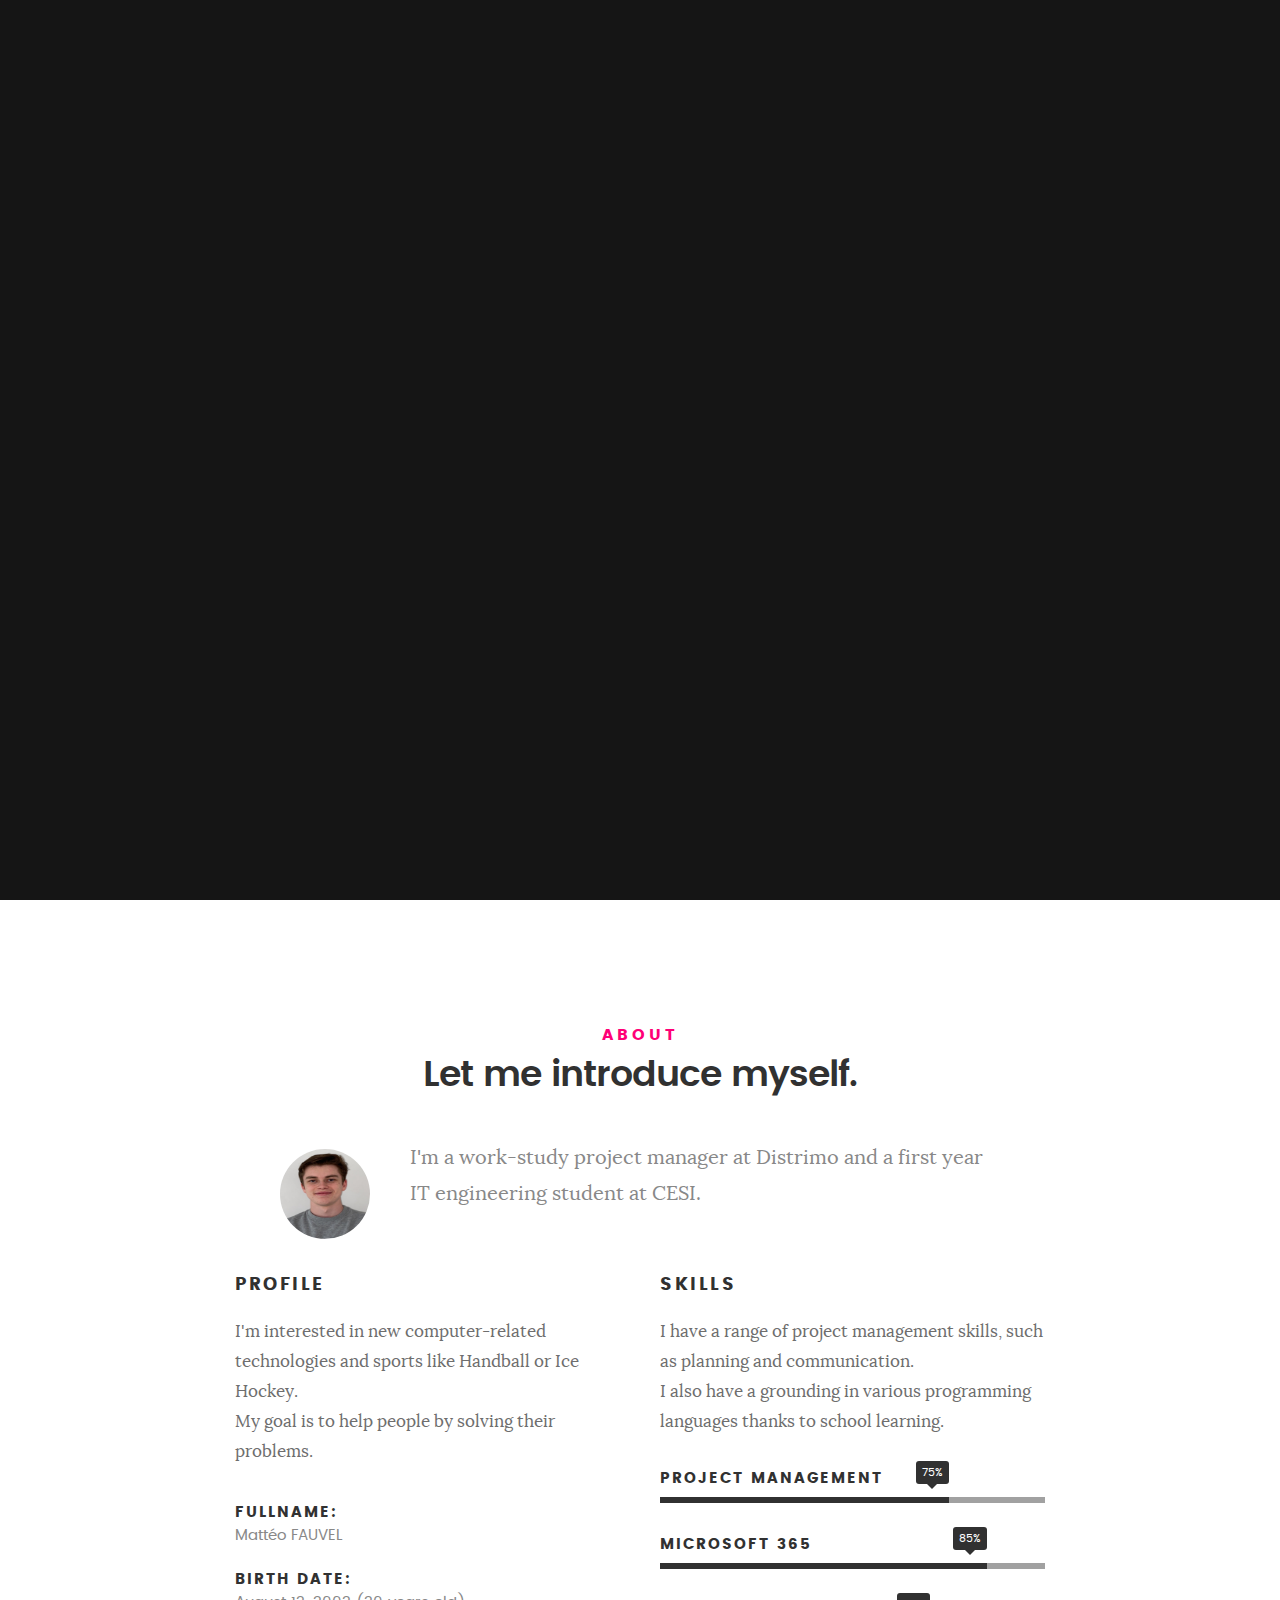
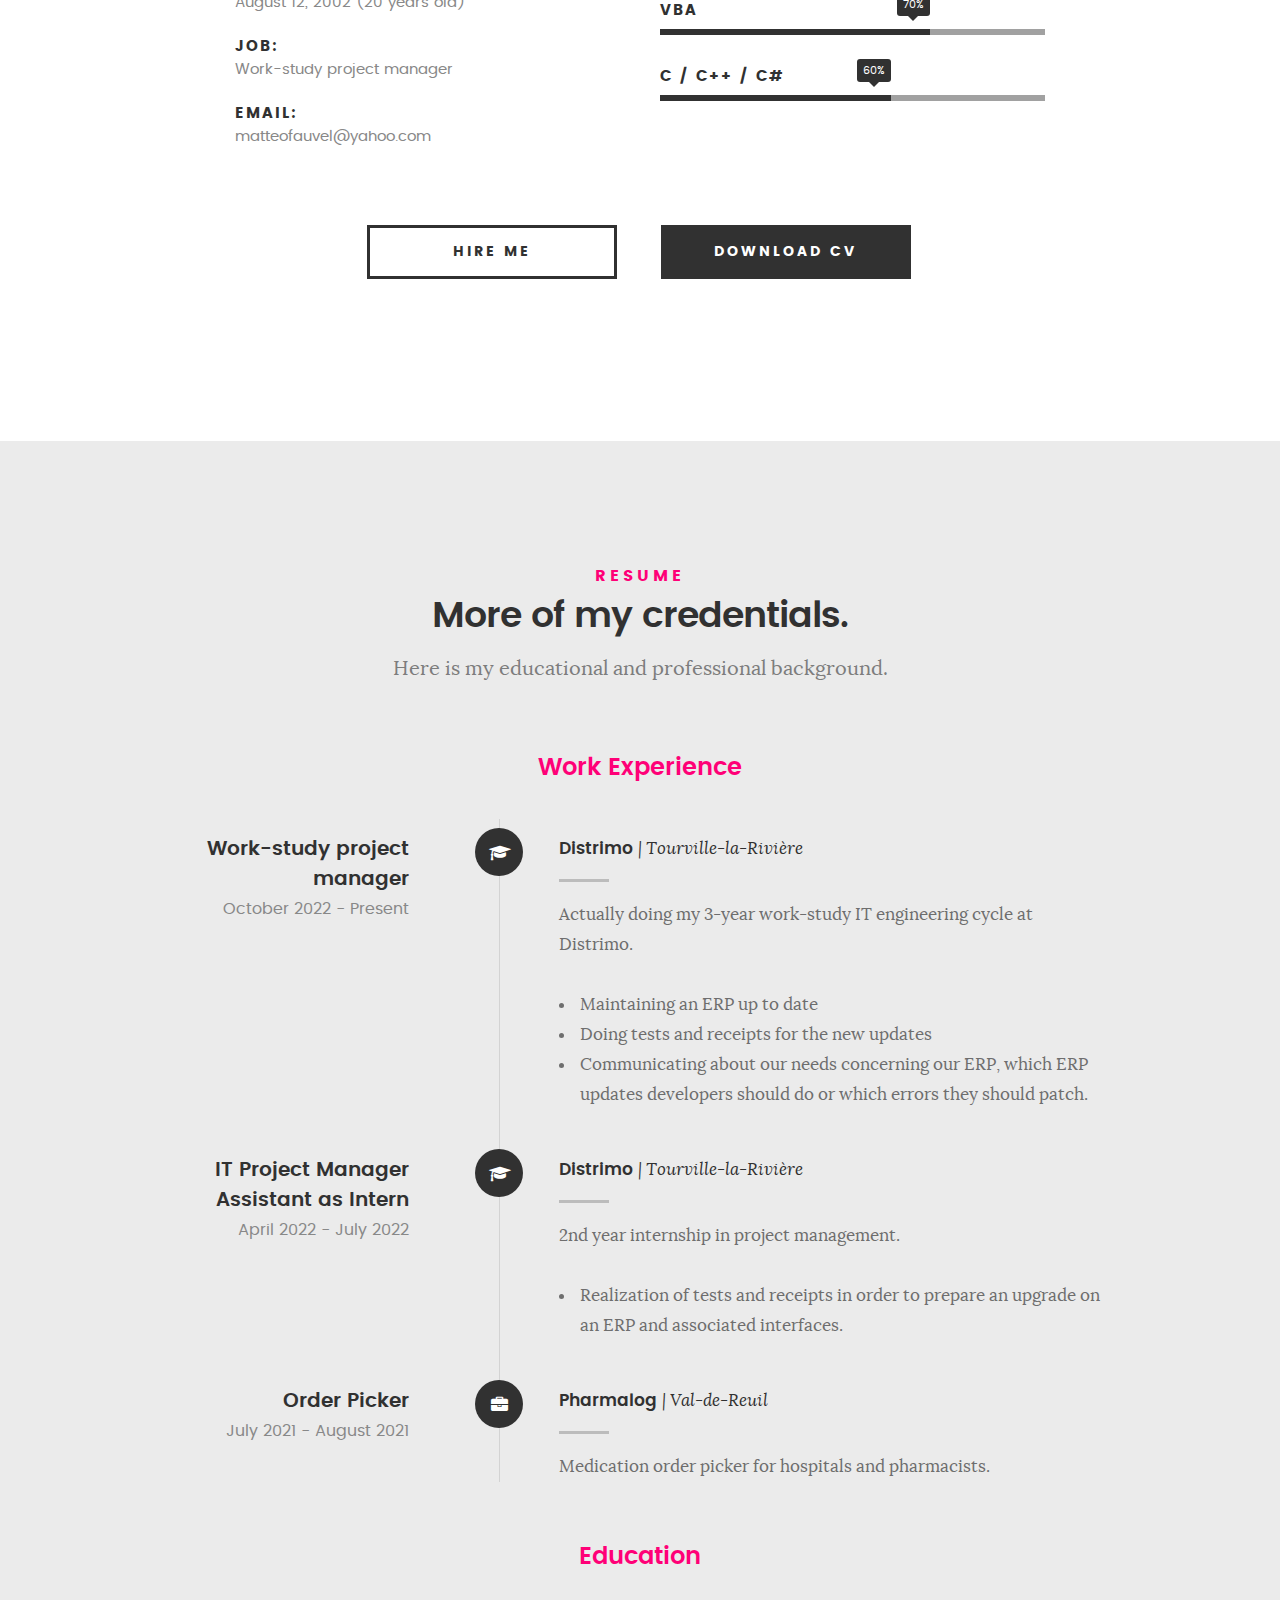
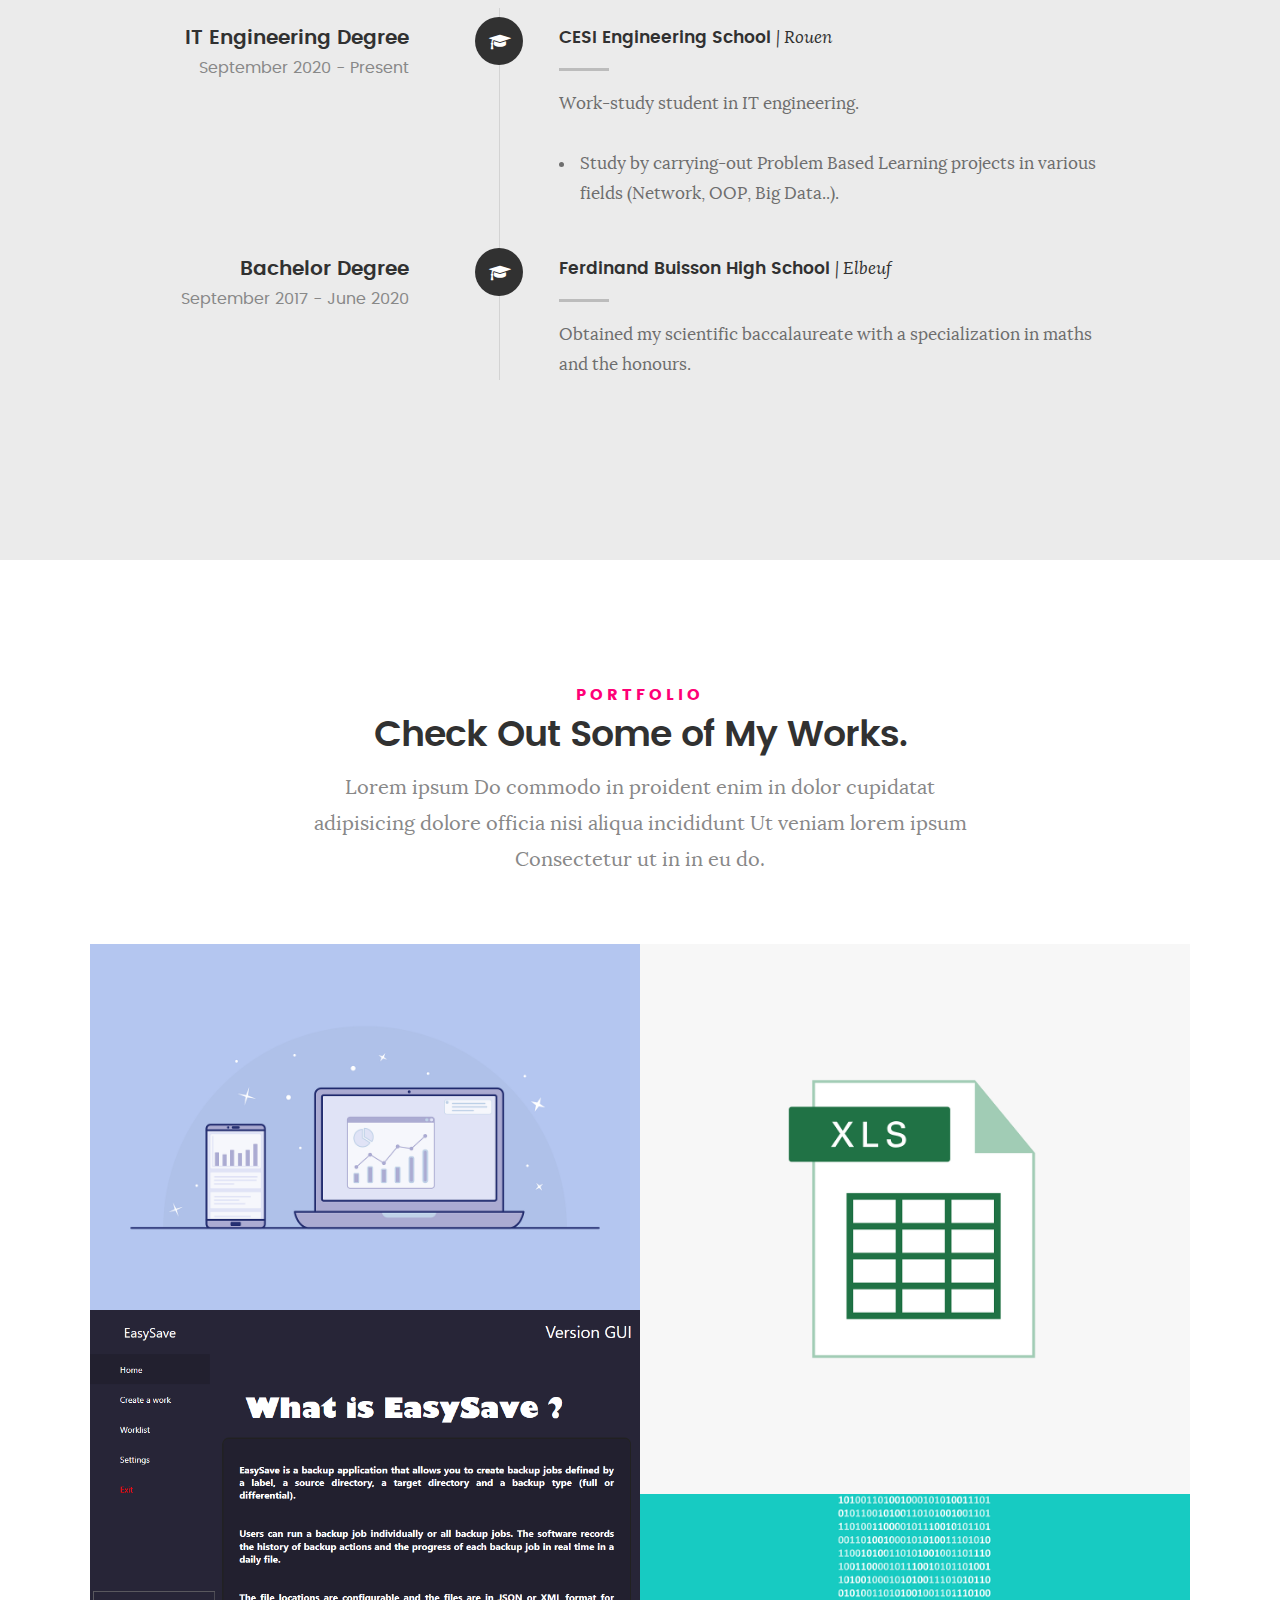
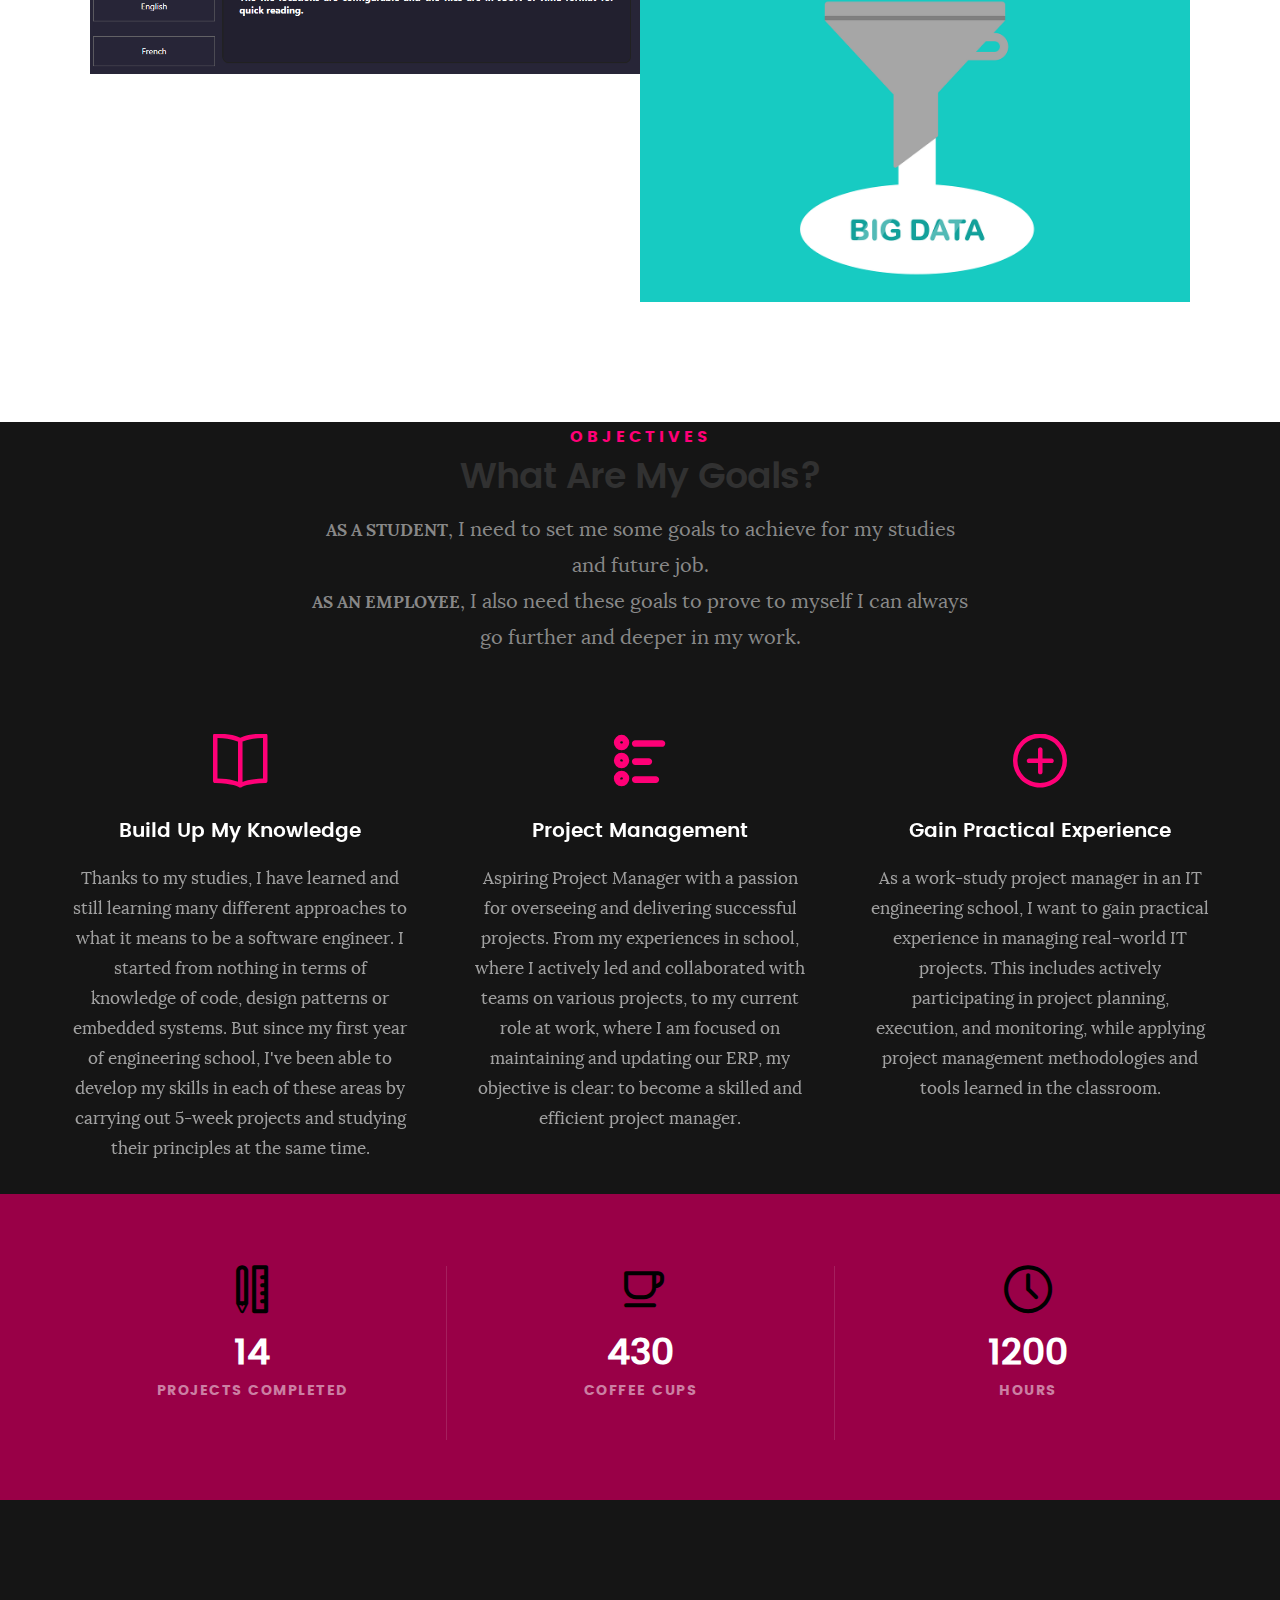
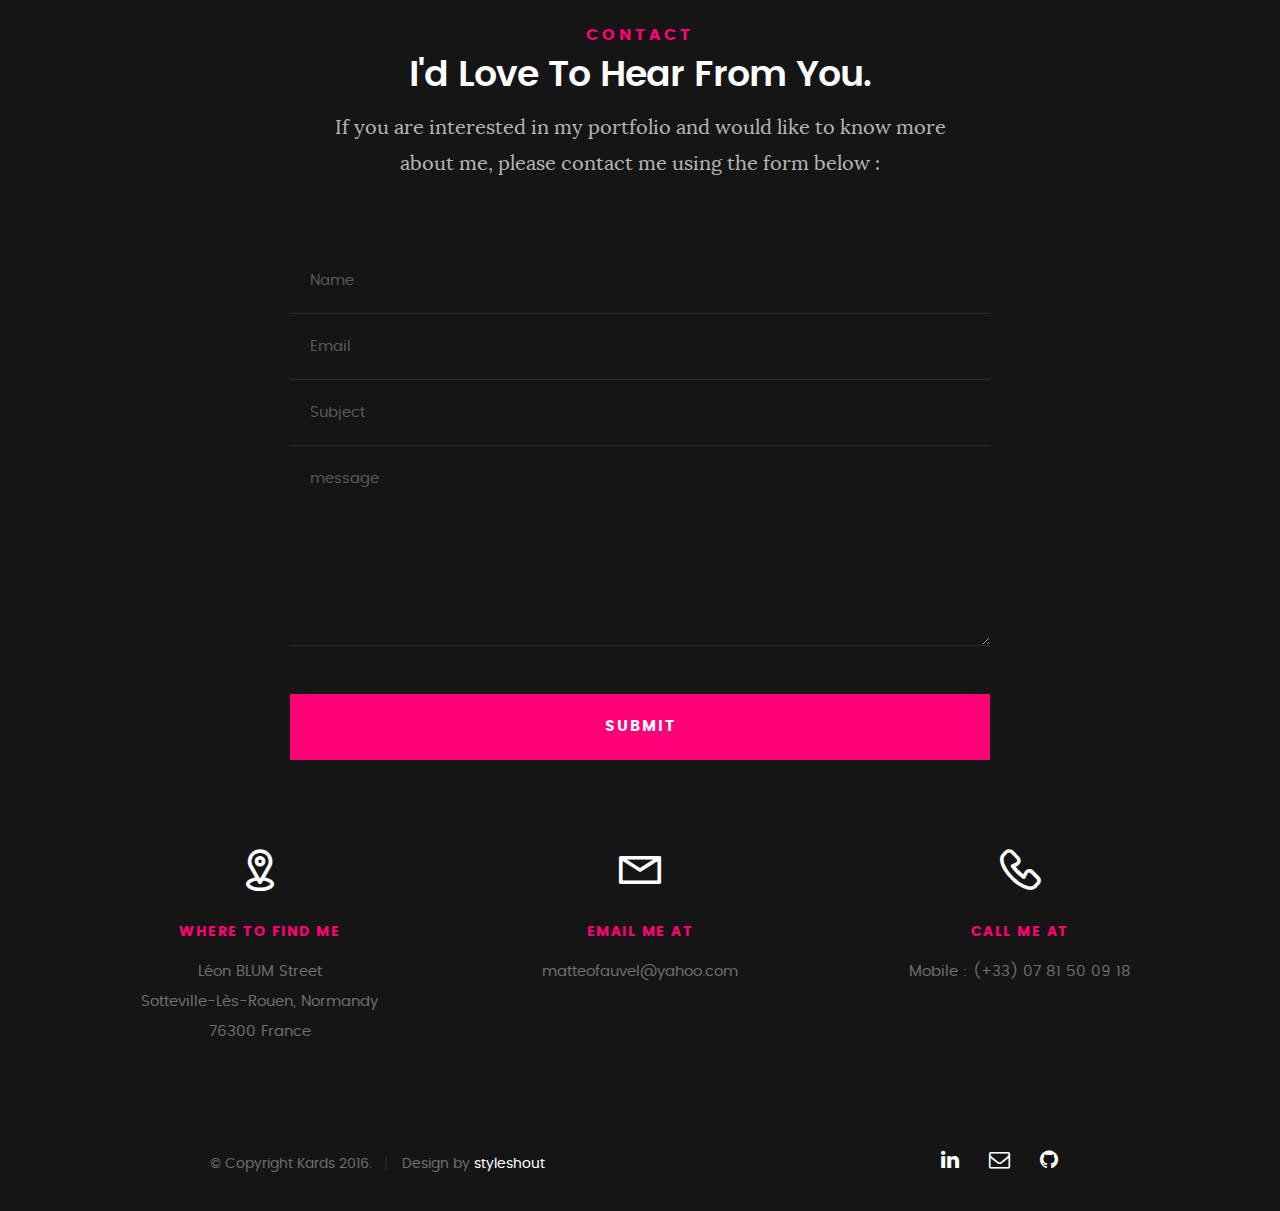
==== commit 1bb952a5: "Projects ended" ====
--- a/index.html
+++ b/index.html
@@ -202,7 +202,7 @@
    			<h5>Resume</h5>
    			<h1>More of my credentials.</h1>
 
-   			<p class="lead">Lorem ipsum Do commodo in proident enim in dolor cupidatat adipisicing dolore officia nisi aliqua incididunt Ut veniam lorem ipsum Consectetur ut in in eu do.</p>
+   			<p class="lead">Here is my educational and professional background.</p>
 
    		</div>   		
    	</div> <!-- /section-intro--> 
@@ -226,52 +226,62 @@
 	   				</div>
 
 	   				<div class="timeline-header">
-	   					<h3>UI Designer</h3>
-	   					<p>July 2015 - Present</p>
+	   					<h3>Work-study project manager</h3>
+	   					<p>October 2022 - Present</p>
 	   				</div>
 
 	   				<div class="timeline-content">
-	   					<h4>Awesome Studio</h4>
-	   					<p>Lorem ipsum Occaecat do esse ex et dolor culpa nisi ex in magna consectetur nisi cupidatat laboris esse eiusmod deserunt aute do quis velit esse sed Ut proident cupidatat nulla esse cillum laborum occaecat nostrud sit dolor incididunt amet est occaecat nisi.</p>
+	   					<h4>Distrimo <em>| Tourville-la-Rivière</em></h4>
+							<p>Actually doing my 3-year work-study IT engineering cycle at Distrimo.</p>
+	   					<ul>
+								<li>Maintaining an ERP up to date</li> 
+								<li>Doing tests and receipts for the new updates</li> 
+								<li>Communicating about our needs concerning our ERP, which ERP updates developers should do or which errors they should patch. </li> 
+							</ul>
 	   				</div>
 
 	   			</div> <!-- /timeline-block -->
 
+					 <div class="timeline-block">
+
+						<div class="timeline-ico">
+							<i class="fa fa-graduation-cap"></i>
+						</div>
+
+						<div class="timeline-header">
+							<h3>IT Project Manager Assistant as Intern</h3>
+							<p>April 2022 - July 2022</p>
+						</div>
+
+						<div class="timeline-content">
+							<h4>Distrimo <em>| Tourville-la-Rivière</em></h4>
+							<p>2nd year internship in project management.</p>
+							<ul>
+								<li>Realization of tests and receipts in order to prepare an upgrade on an ERP and associated interfaces.</li> 
+							</ul>
+						</div>
+
+					</div> <!-- /timeline-block -->
+
 	   			<div class="timeline-block">
 
 	   				<div class="timeline-ico">
-	   					<i class="fa fa-graduation-cap"></i>
+	   					<i class="fa fa-briefcase"></i>
 	   				</div>
 
 	   				<div class="timeline-header">
-	   					<h3>Front-end Developer</h3>
-	   					<p>July 2014 - June 2015</p>
+	   					<h3>Order Picker</h3>
+	   					<p>July 2021 - August 2021</p>
 	   				</div>
 
 	   				<div class="timeline-content">
-	   					<h4>Super Cool Agency</h4>
-	   					<p>Lorem ipsum Occaecat do esse ex et dolor culpa nisi ex in magna consectetur nisi cupidatat laboris esse eiusmod deserunt aute do quis velit esse sed Ut proident cupidatat nulla esse cillum laborum occaecat nostrud sit dolor incididunt amet est occaecat nisi incididunt.</p>
+	   					<h4>Pharmalog <em>| Val-de-Reuil</em></h4>
+	   					<p>Medication order picker for hospitals and pharmacists.</p>
 	   				</div>
 
 	   			</div> <!-- /timeline-block -->
 
-	   			<div class="timeline-block">
-
-	   				<div class="timeline-ico">
-	   					<i class="fa fa-graduation-cap"></i>
-	   				</div>
-
-	   				<div class="timeline-header">
-	   					<h3>Web Designer</h3>
-	   					<p>May 2013 - June 2014</p>
-	   				</div>
-
-	   				<div class="timeline-content">
-	   					<h4>Great Designs Studio</h4>
-	   					<p>Lorem ipsum Occaecat do esse ex et dolor culpa nisi ex in magna consectetur nisi cupidatat laboris esse eiusmod deserunt aute do quis velit esse sed Ut proident cupidatat nulla esse cillum laborum occaecat nostrud sit dolor incididunt amet est occaecat nisi incididunt.</p>
-	   				</div>
-
-	   			</div> <!-- /timeline-block -->
+	   			
 
    			</div> <!-- /timeline-wrap -->   			
 
@@ -294,17 +304,17 @@
    				<div class="timeline-block">
 
 	   				<div class="timeline-ico">
-	   					<i class="fa fa-briefcase"></i>
+	   					<i class="fa fa-graduation-cap"></i>
 	   				</div>
 
 	   				<div class="timeline-header">
-	   					<h3>Master Degree</h3>
-	   					<p>July 2015 - Present</p>
+	   					<h3>IT Engineering Degree</h3>
+	   					<p>September 2020 - Present</p>
 	   				</div>
 
 	   				<div class="timeline-content">
-	   					<h4>University of Life</h4>
-	   					<p>Lorem ipsum Occaecat do esse ex et dolor culpa nisi ex in magna consectetur nisi cupidatat laboris esse eiusmod deserunt aute do quis velit esse sed Ut proident cupidatat nulla esse cillum laborum occaecat nostrud sit dolor incididunt amet est occaecat nisi.</p>
+	   					<h4>CESI Engineering School <em>| Rouen</em></h4>
+	   					<p>Work-study student in IT engineering. <ul><li> Study by carrying-out Problem Based Learning projects in various fields (Network, OOP, Big Data..).</li></ul></p>
 	   				</div>
 
 	   			</div> <!-- /timeline-block -->
@@ -312,38 +322,21 @@
 	   			<div class="timeline-block">
 
 	   				<div class="timeline-ico">
-	   					<i class="fa fa-briefcase"></i>
+	   					<i class="fa fa-graduation-cap"></i>
 	   				</div>
 
 	   				<div class="timeline-header">
 	   					<h3>Bachelor Degree</h3>
-	   					<p>July 2014 - June 2015</p>
+	   					<p>September 2017 - June 2020</p>
 	   				</div>
 
 	   				<div class="timeline-content">
-	   					<h4>State Design University</h4>
-	   					<p>Lorem ipsum Occaecat do esse ex et dolor culpa nisi ex in magna consectetur nisi cupidatat laboris esse eiusmod deserunt aute do quis velit esse sed Ut proident cupidatat nulla esse cillum laborum occaecat nostrud sit dolor incididunt amet est occaecat nisi incididunt.</p>
+	   					<h4>Ferdinand Buisson High School <em>| Elbeuf</em></h4>
+	   					<p>Obtained my scientific baccalaureate with a specialization in maths and the honours.</p>
 	   				</div>
 
 	   			</div> <!-- /timeline-block -->
 
-	   			<div class="timeline-block">
-
-	   				<div class="timeline-ico">
-	   					<i class="fa fa-briefcase"></i>
-	   				</div>
-
-	   				<div class="timeline-header">
-	   					<h3>Bachelor Degree</h3>
-	   					<p>May 2013 - June 2014</p>
-	   				</div>
-
-	   				<div class="timeline-content">
-	   					<h4>Design College</h4>
-	   					<p>Lorem ipsum Occaecat do esse ex et dolor culpa nisi ex in magna consectetur nisi cupidatat laboris esse eiusmod deserunt aute do quis velit esse sed Ut proident cupidatat nulla esse cillum laborum occaecat nostrud sit dolor incididunt amet est occaecat nisi incididunt.</p>
-	   				</div>
-
-	   			</div> <!-- /timeline-block -->
 
    			</div> <!-- /timeline-wrap -->   			
 
@@ -378,13 +371,13 @@
 
 	         	<div class="bgrid folio-item">
 	               <div class="item-wrap">
-	               	<img src="images/portfolio/liberty.jpg" alt="Liberty">
+	               	<img src="images/OOP_img_1.png" alt="Data Management App image">
 	                  <a href="#modal-01" class="overlay">	                  	           
 	                     <div class="folio-item-table">
 	                     	<div class="folio-item-cell">
-		     					       <h3 class="folio-title">Liberty</h3>	     					    
+		     					       <h3 class="folio-title">Data Management App</h3>	     					    
 		     					    	 <span class="folio-types">
-		     					       	  Graphic Design
+		     					       	  Object-Oriented Programming | C++
 		     					       </span>
 		     					   </div>	                      	
 	                     </div>                    
@@ -394,13 +387,13 @@
 
 	        		<div class="bgrid folio-item">
 	               <div class="item-wrap">
-	               	<img src="images/portfolio/shutterbug.jpg" alt="Shutterbug">
+	               	<img src="images/excel_img.png" alt="Excel VBA Project image">
 	               	<a href="#modal-02" class="overlay">              		                  
 	                     <div class="folio-item-table">
 	                     	<div class="folio-item-cell">
-	                     		<h3 class="folio-title">Shutterbug</h3>	     					    
+	                     		<h3 class="folio-title">Process Optimization On Excel</h3>	     					    
 		     					    	<span class="folio-types">
-		     					       	  Web Design
+													VBA Project
 		     					      </span>		     		
 		     					   </div> 	                      	
 	                     </div>                    
@@ -410,13 +403,13 @@
 
 	            <div class="bgrid folio-item">
 	               <div class="item-wrap">
-	               	<img src="images/portfolio/clouds.jpg"alt="Clouds">
+	               	<img src="images/Easy_Save_img.png"alt="Easy Save App image">
 	                  <a href="#modal-03" class="overlay">             		                  
 	                     <div class="folio-item-table">
 	                     	<div class="folio-item-cell">
-	                     		<h3 class="folio-title">Clouds</h3>	     					    
+	                     		<h3 class="folio-title">Easy Save App</h3>	     					    
 		     					    	<span class="folio-types">
-		     					       	  Web Design
+		     					       	  Object-Oriented Programming | C#
 		     					      </span>		     		
 		     					   </div> 	                      	
 	                     </div>                    
@@ -426,69 +419,38 @@
 
 	            <div class="bgrid folio-item">
 	               <div class="item-wrap">
-	               	<img src="images/portfolio/beetle.jpg" alt="Beetle">
+	               	<img src="images/big_data_img.png" alt="Big Data Processing image">
 	                  <a href="#modal-04" class="overlay">                  	                 
 	                     <div class="folio-item-table">
 	                     	<div class="folio-item-cell">
-	                     		<h3 class="folio-title">Beetle</h3>	     					    
+	                     		<h3 class="folio-title">Big Data Processing</h3>	     					    
 		     					    	<span class="folio-types">
-		     					       	  Branding
+		     					       	  Big Data | Talend and PowerBI
 		     					      </span>		     		
 		     					   </div>  	                      	
 	                     </div>                    
 	                  </a>
 	               </div>
-	        		</div> <!-- /folio-item -->     
-
-	        		<div class="bgrid folio-item">
-	               <div class="item-wrap">
-	               	<img src="images/portfolio/lighthouse.jpg" alt="Lighthouse">
-	                  <a href="#modal-05" class="overlay">             		                  
-	                     <div class="folio-item-table">
-	                     	<div class="folio-item-cell">
-	                     		<h3 class="folio-title">Lighthouse</h3>	     					    
-		     					    	<span class="folio-types">
-		     					       	  Web Development
-		     					      </span>		     		
-		     					   </div> 	                      	
-	                     </div>                    
-	                  </a>
-	               </div>
-	        		</div> <!-- /folio-item -->
-
-	            <div class="bgrid folio-item">
-	               <div class="item-wrap">
-	               	<img src="images/portfolio/salad.jpg" alt="Salad">
-	                  <a href="#modal-06" class="overlay">
-	                     <div class="folio-item-table">
-	                     	<div class="folio-item-cell">
-	                     		<h3 class="folio-title">Salad</h3>	     					    
-		     					    	<span class="folio-types">
-		     					       	  Branding
-		     					      </span>		     		
-		     					   </div>	                      	
-	                     </div>                    
-	                  </a>
-	               </div>
 	        		</div> <!-- /folio-item -->   
+	        		
 
 	            <!-- modal popups - begin
 	            ============================================================= -->
 	            <div id="modal-01" class="popup-modal slider mfp-hide">	
 
 				     	<div class="media">
-				     		<img src="images/portfolio/modals/m-liberty.jpg" alt="" />
+				     		<img src="images/OOP_img_1.png" alt="" />
 				     	</div>      	
 
 					   <div class="description-box">
-					      <h4>Liberty</h4>		      
-					      <p>Proin gravida nibh vel velit auctor aliquet. Aenean sollicitudin, lorem quis bibendum auctor, nisi elit consequat ipsum, nec sagittis sem nibh id elit.</p>
-
-					      <div class="categories">Web Development</div>			               
+					      <h4>Data Management App</h4>		      
+					      <p>As part of a group of 4 people, we created an app in Visual Studio in C++ to provide a data management application for an online distributor of electronic components.</p>
+
+					      <div class="categories">Object-Oriented Programming | C++</div>			               
 					   </div>
 
 			         <div class="link-box">
-			            <a href="http://www.behance.net">Details</a>
+			            <a href="https://github.com/matteofvl/Projet_POO_Team_1/tree/main/DefinitelyNotTheProject" target="_blank">Details</a>
 					      <a href="#" class="popup-modal-dismiss">Close</a>
 			         </div>		      
 
@@ -497,18 +459,18 @@
 				   <div id="modal-02" class="popup-modal slider mfp-hide">	
 
 				     	<div class="media">
-				     		<img src="images/portfolio/modals/m-shutterbug.jpg" alt="" />
+				     		<img src="images/excel_img.png" alt="" />
 				     	</div>      	
 
 					   <div class="description-box">
-					      <h4>Shutterbug</h4>		      
-					      <p>Proin gravida nibh vel velit auctor aliquet. Aenean sollicitudin, lorem quis bibendum auctor, nisi elit consequat ipsum, nec sagittis sem nibh id elit.</p>
-
-					      <div class="categories">Web Design</div>			               
+					      <h4>Process Optimization On Excel</h4>		      
+					      <p>During my 2nd year internship, one of my tasks was to optimize an Excel file using Visual Basic Application language. I had to reduce the time needed by the user to create items in the database by automating Excel.</p>
+
+					      <div class="categories">VBA Project</div>			               
 					   </div>
 
 			         <div class="link-box">
-			            <a href="http://www.behance.net">Details</a>
+			            <a href="#"></a>
 					      <a href="#" class="popup-modal-dismiss">Close</a>
 			         </div>		      
 
@@ -517,18 +479,18 @@
 				   <div id="modal-03" class="popup-modal slider mfp-hide">	
 
 				     	<div class="media">
-				     		<img src="images/portfolio/modals/m-clouds.jpg" alt="" />
+				     		<img src="images/Easy_Save_img.png" alt="" />
 				     	</div>      	
 
 					   <div class="description-box">
-					      <h4>Clouds</h4>		      
-					      <p>Proin gravida nibh vel velit auctor aliquet. Aenean sollicitudin, lorem quis bibendum auctor, nisi elit consequat ipsum, nec sagittis sem nibh id elit.</p>
-
-					      <div class="categories">Web Design</div>			               
+					      <h4>Easy Save App</h4>		      
+					      <p>As part of a school project in groups of 4, we created an application to save files and repertories from a location to another. We first used a CLI interface to make the back part then we migrated to a GUI version with a user-friendly interface.</p>
+
+					      <div class="categories">Object-Oriented Programming | C#</div>			               
 					   </div>
 
 			         <div class="link-box">
-			            <a href="http://www.behance.net">Details</a>
+			            <a href="#"></a>
 					      <a href="#" class="popup-modal-dismiss">Close</a>
 			         </div>		      
 
@@ -537,62 +499,22 @@
 				   <div id="modal-04" class="popup-modal slider mfp-hide">	
 
 				     	<div class="media">
-				     		<img src="images/portfolio/modals/m-beetle.jpg" alt="" />
+				     		<img src="images/big_data_img.png" alt="" />
 				     	</div>      	
 
 					   <div class="description-box">
-					      <h4>Beetle</h4>		      
-					      <p>Proin gravida nibh vel velit auctor aliquet. Aenean sollicitudin, lorem quis bibendum auctor, nisi elit consequat ipsum, nec sagittis sem nibh id elit.</p>
-
-					      <div class="categories">Branding</div>			               
+					      <h4>Big Data Processing</h4>		      
+					      <p>For another school project, we needed to make an ETL (Extract, Transform, Load) system to import data from multiple sources (txt files, Excel files and Databases) into a numerical system. Moreover, we used PowerBI to analyze these datas from different diagrams.</p>
+
+					      <div class="categories">Big Data | Talend and PowerBI</div>			               
 					   </div>
 
 			         <div class="link-box">
-			            <a href="http://www.behance.net">Details</a>
+			            <a href="#"></a>
 					      <a href="#" class="popup-modal-dismiss">Close</a>
 			         </div>		      
 
 				   </div> <!-- /modal-04 -->
-
-				   <div id="modal-05" class="popup-modal slider mfp-hide">	
-
-				     	<div class="media">
-				     		<img src="images/portfolio/modals/m-lighthouse.jpg" alt="" />
-				     	</div>      	
-
-					   <div class="description-box">
-					      <h4>Lighthouse</h4>		      
-					      <p>Proin gravida nibh vel velit auctor aliquet. Aenean sollicitudin, lorem quis bibendum auctor, nisi elit consequat ipsum, nec sagittis sem nibh id elit.</p>
-
-					      <div class="categories">Web Development</div>			               
-					   </div>
-
-			         <div class="link-box">
-			            <a href="http://www.behance.net">Details</a>
-					      <a href="#" class="popup-modal-dismiss">Close</a>
-			         </div>		      
-
-				   </div> <!-- /modal-05 -->
-
-				   <div id="modal-06" class="popup-modal slider mfp-hide">	
-
-				     	<div class="media">
-				     		<img src="images/portfolio/modals/m-salad.jpg" alt="" />
-				     	</div>      	
-
-					   <div class="description-box">
-					      <h4>Salad</h4>		      
-					      <p>Proin gravida nibh vel velit auctor aliquet. Aenean sollicitudin, lorem quis bibendum auctor, nisi elit consequat ipsum, nec sagittis sem nibh id elit.</p>
-
-					      <div class="categories">Branding</div>			               
-					   </div>
-
-			         <div class="link-box">
-			            <a href="http://www.behance.net">Details</a>
-					      <a href="#" class="popup-modal-dismiss">Close</a>
-			         </div>		      
-
-				   </div> <!-- /modal-06 -->
 
 
 				   <!-- modal popups - end
